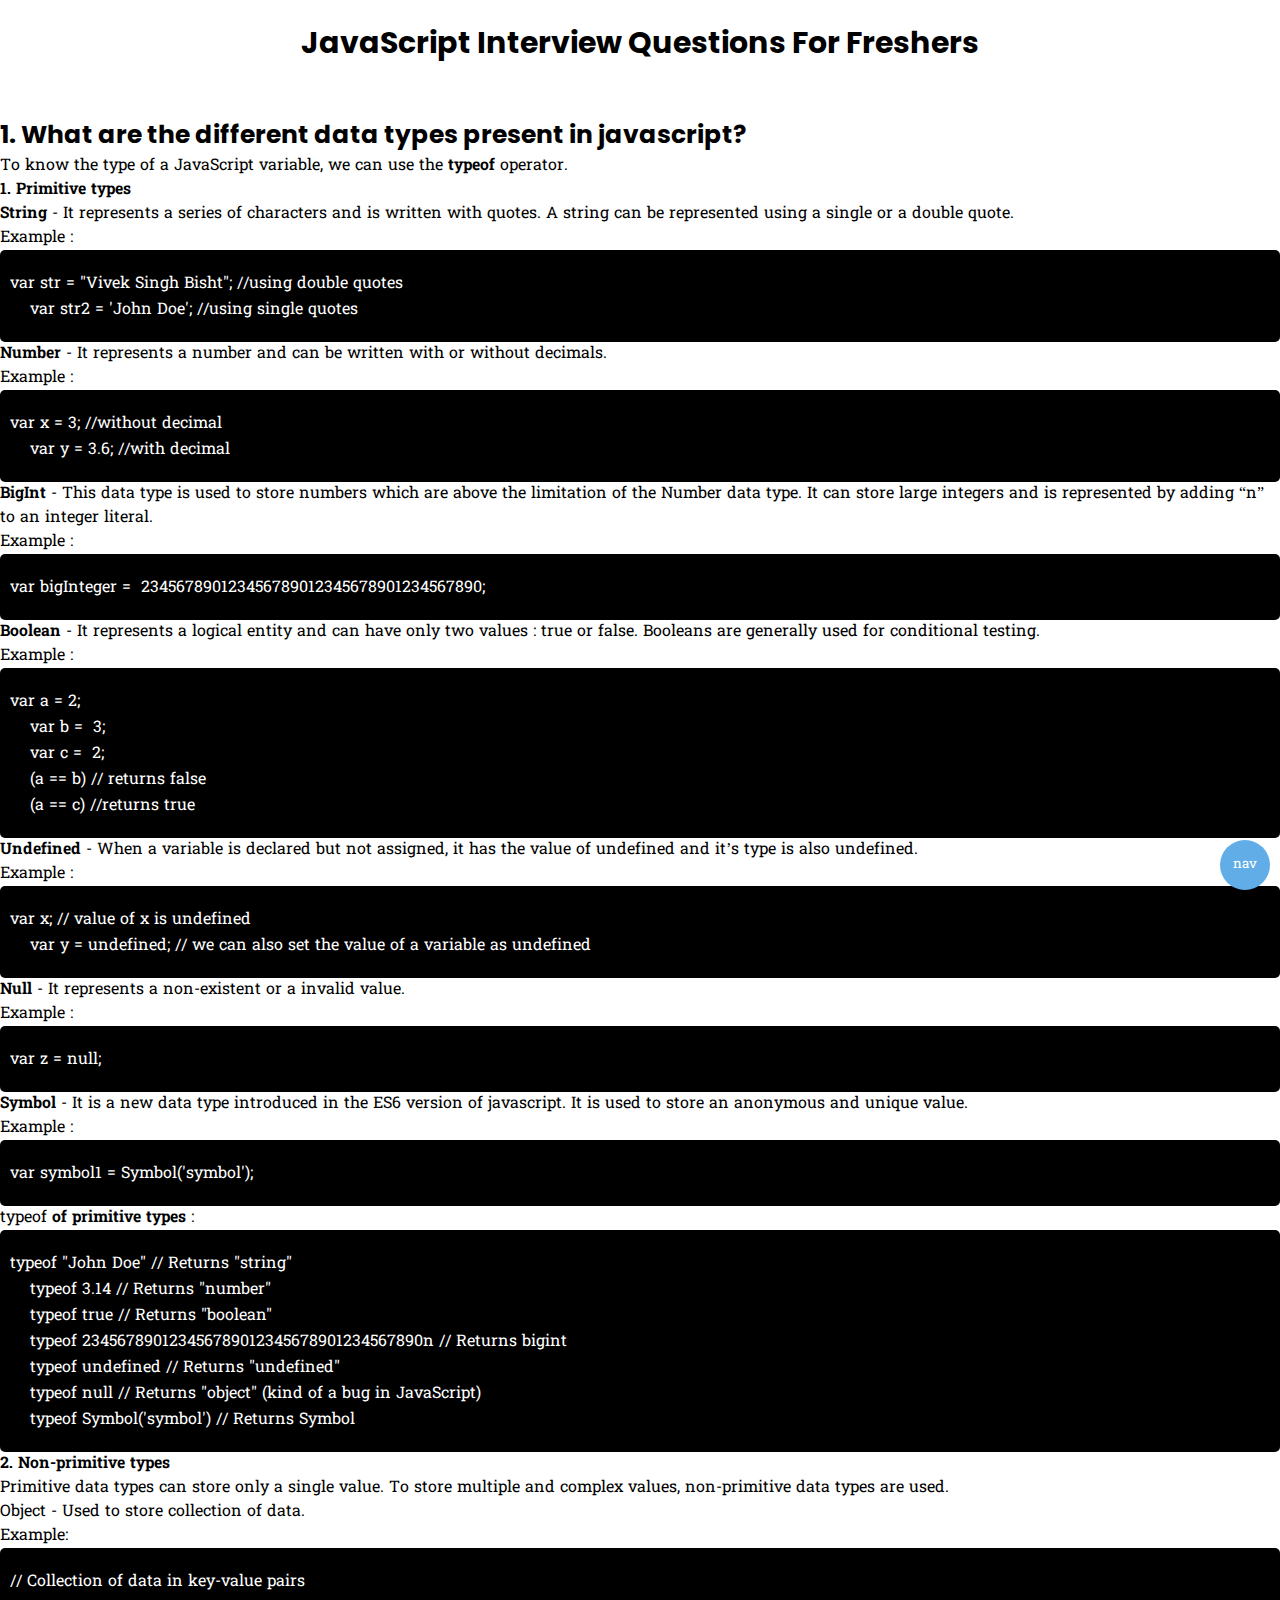
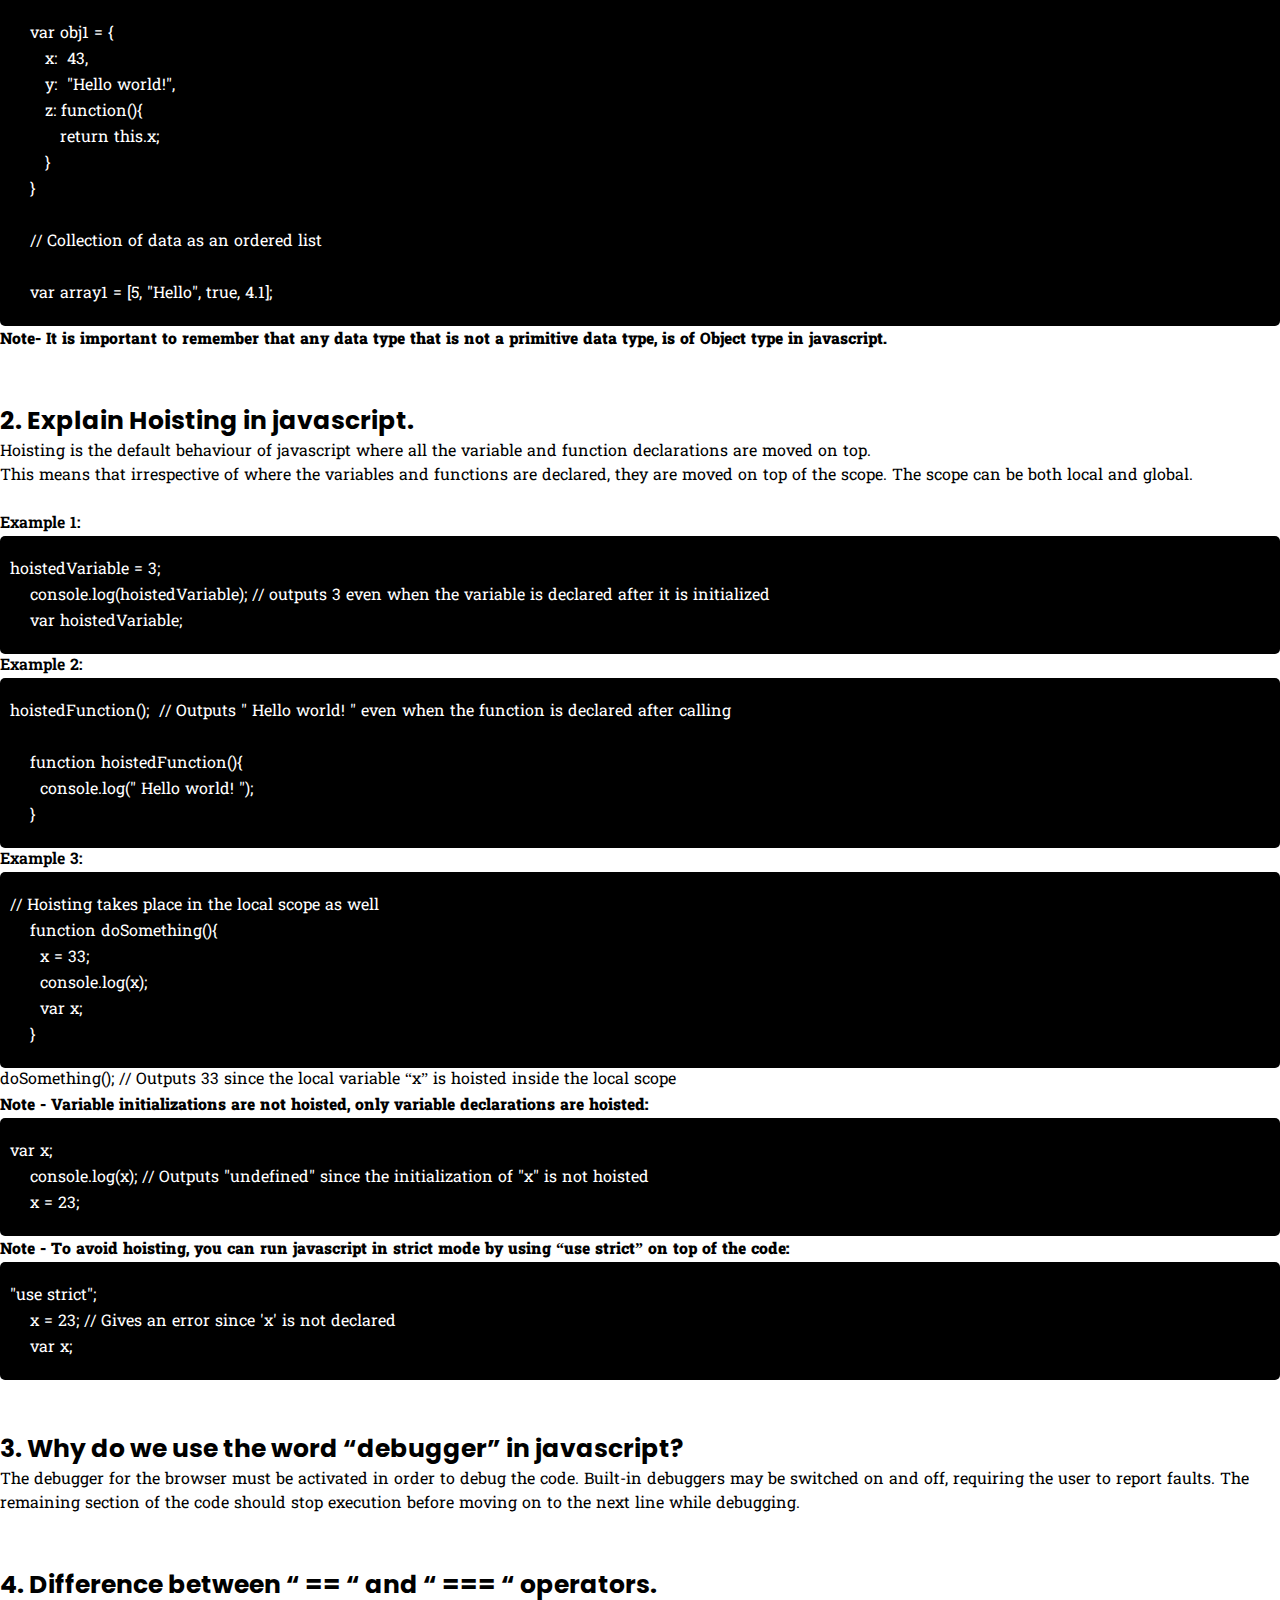
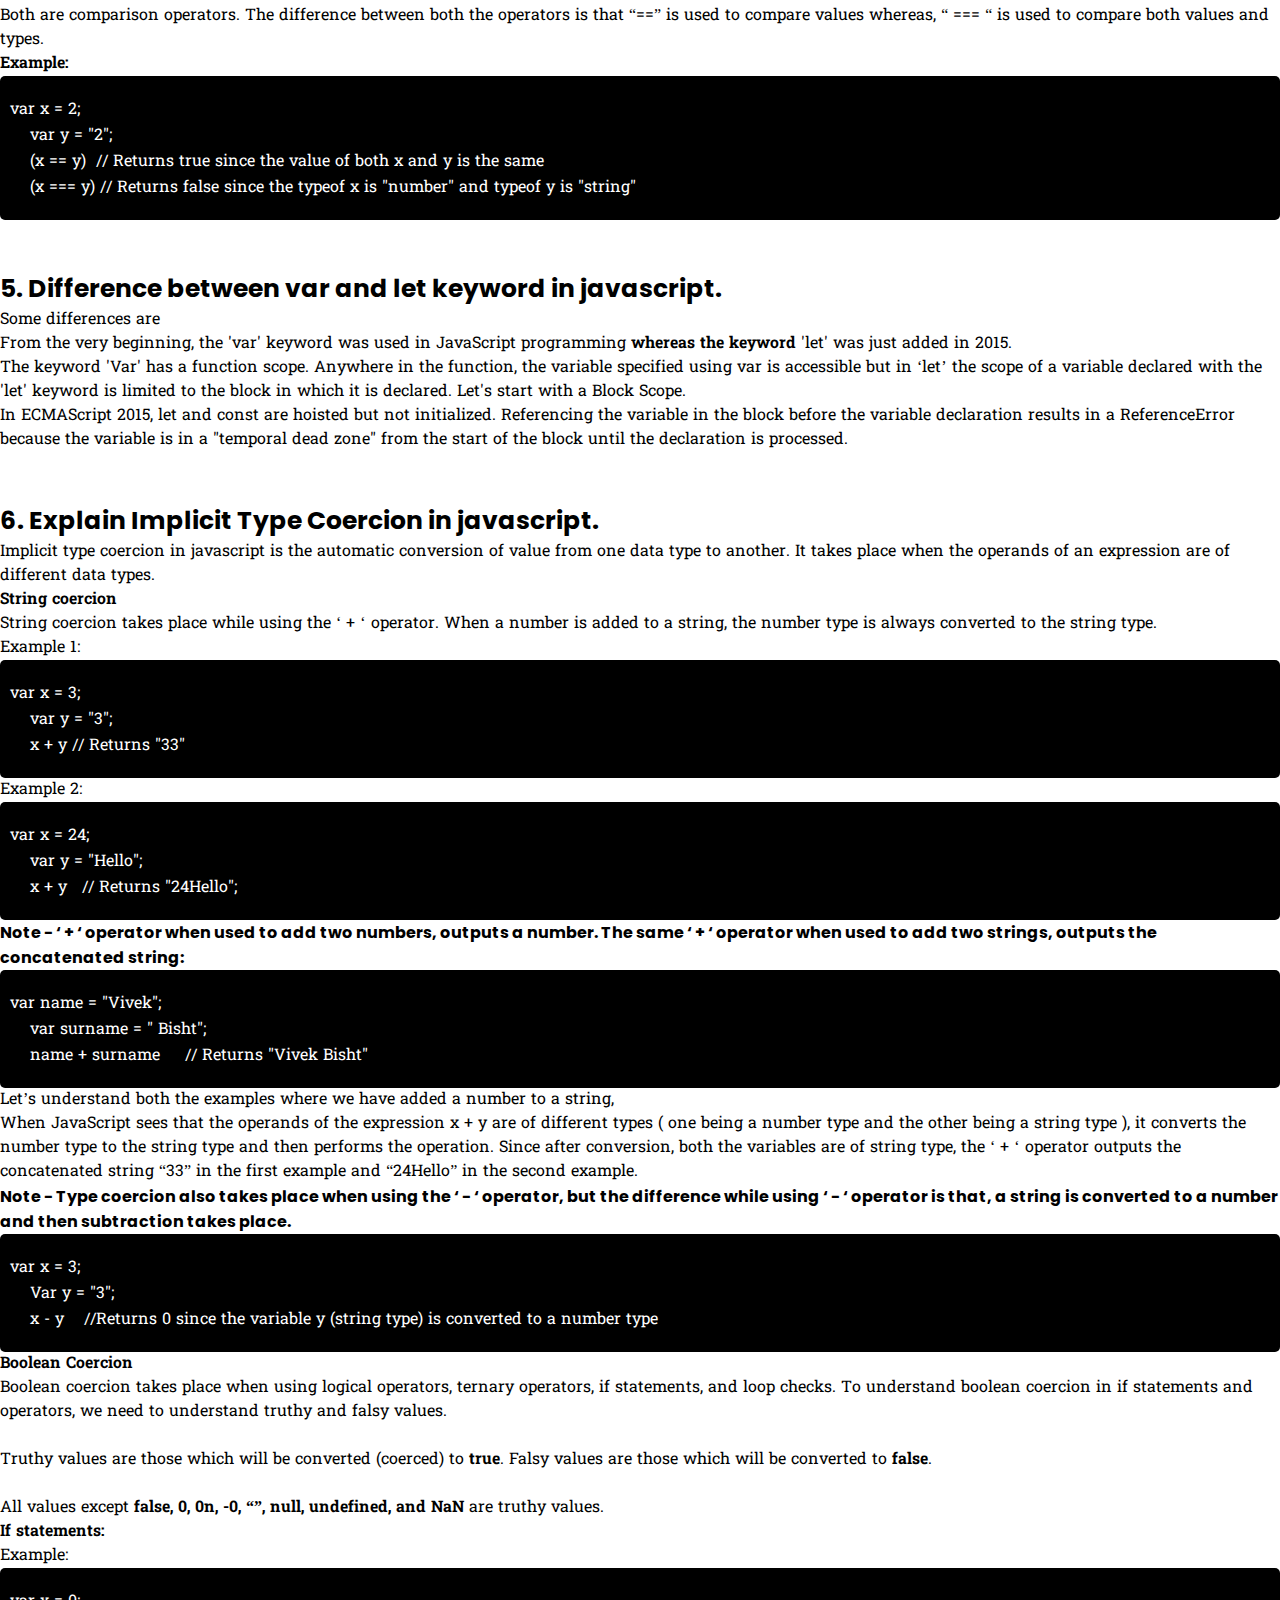
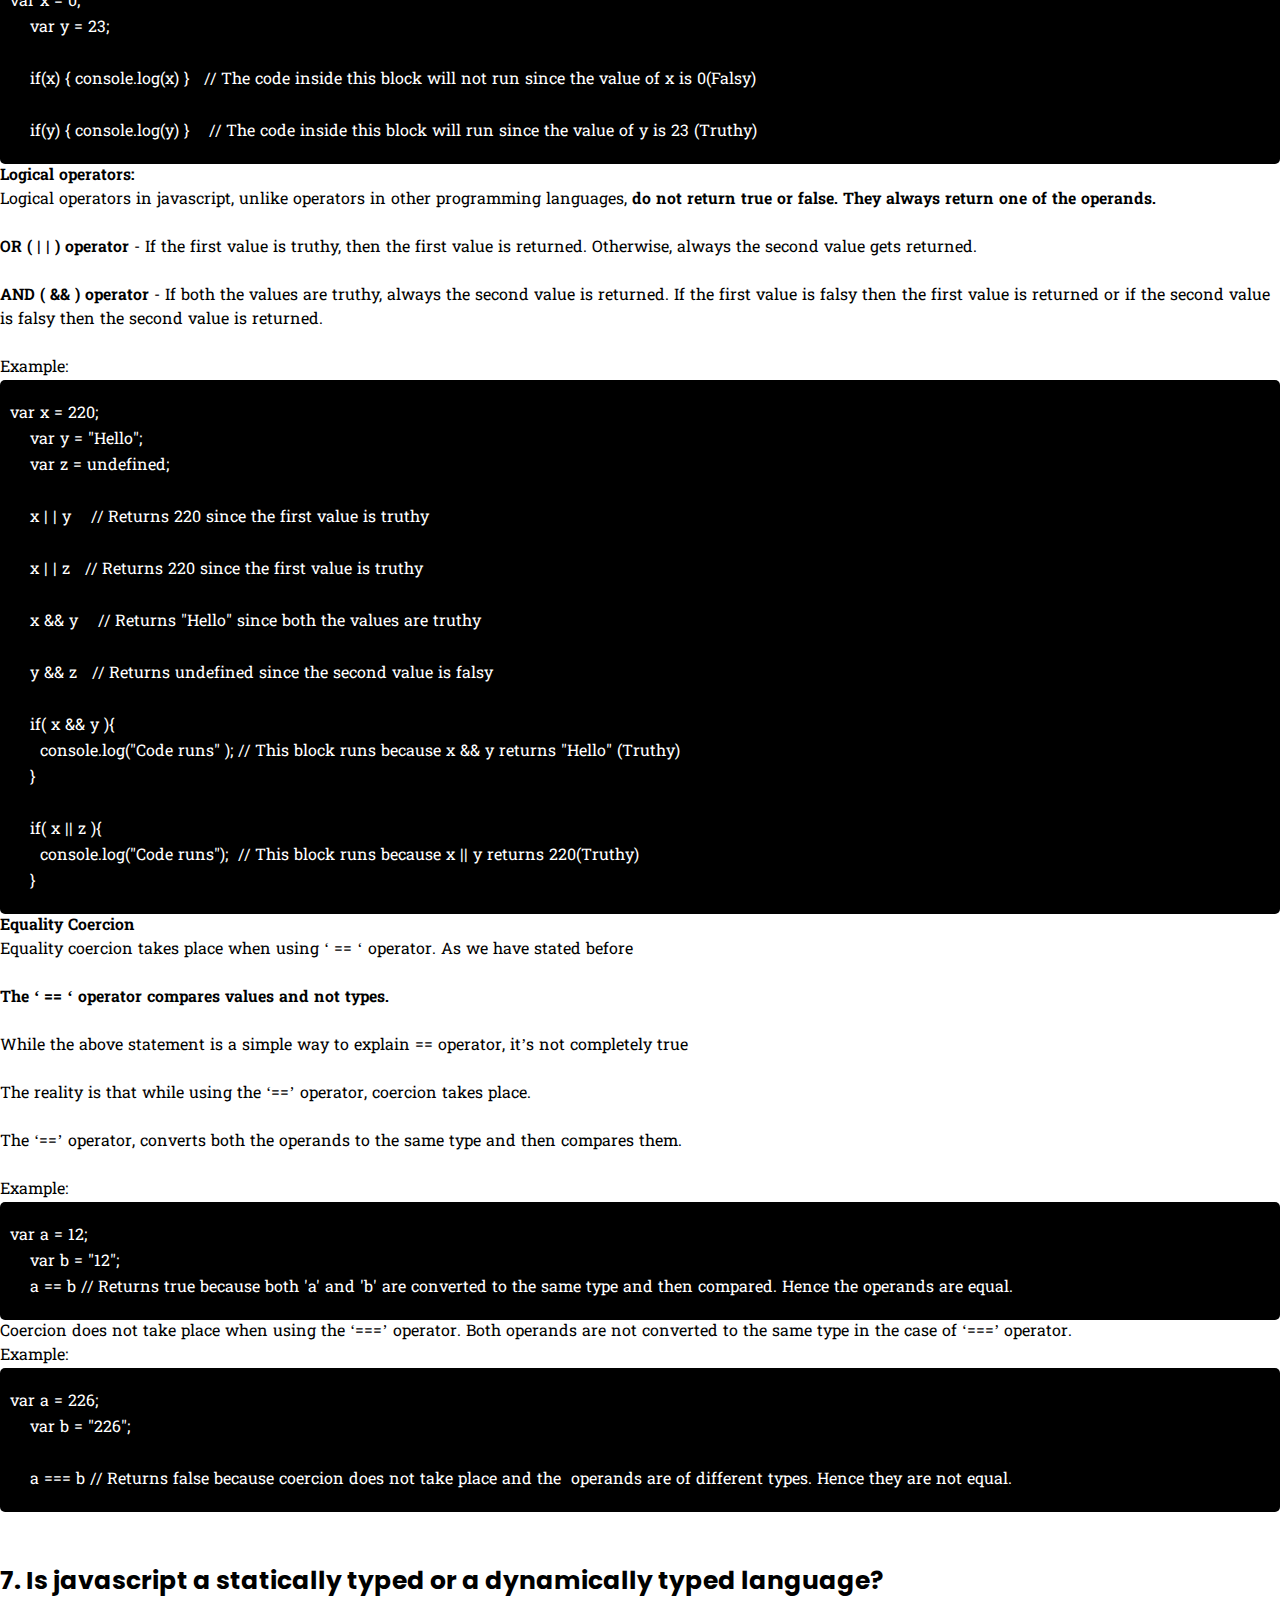
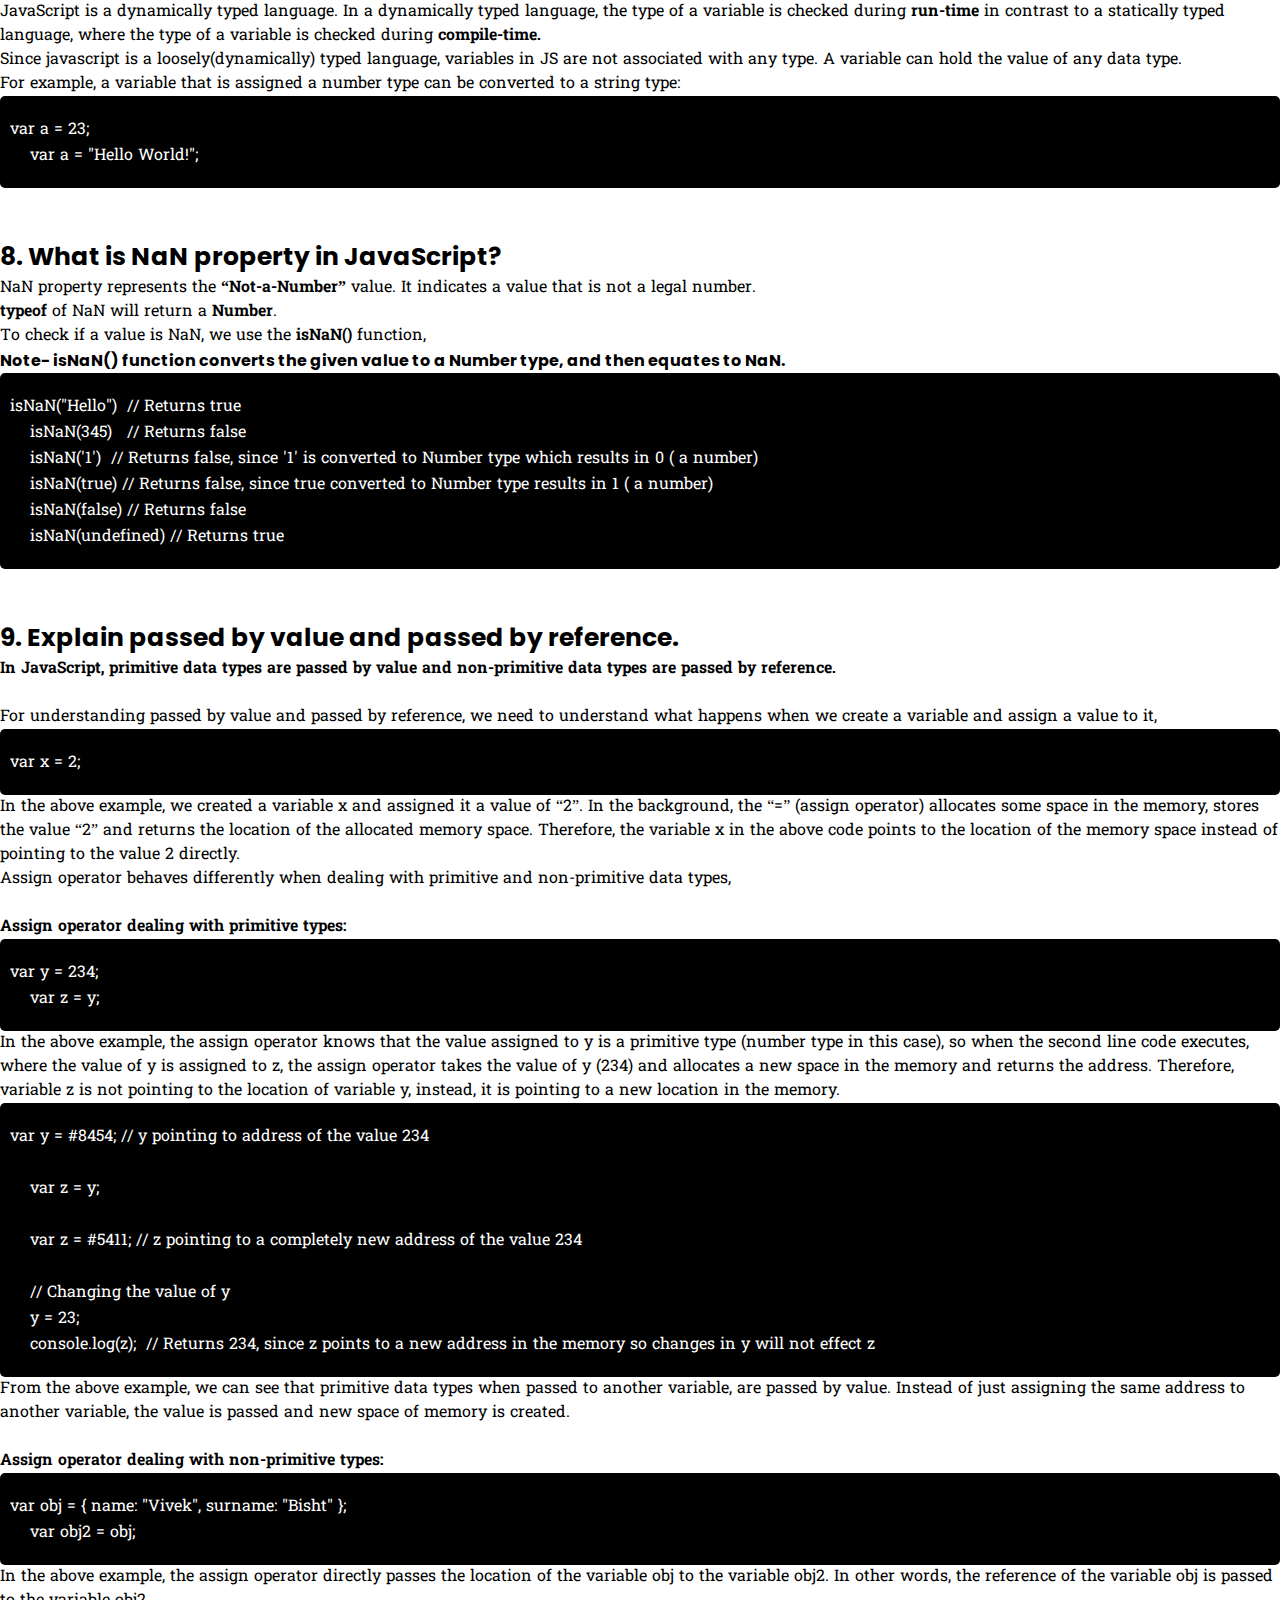
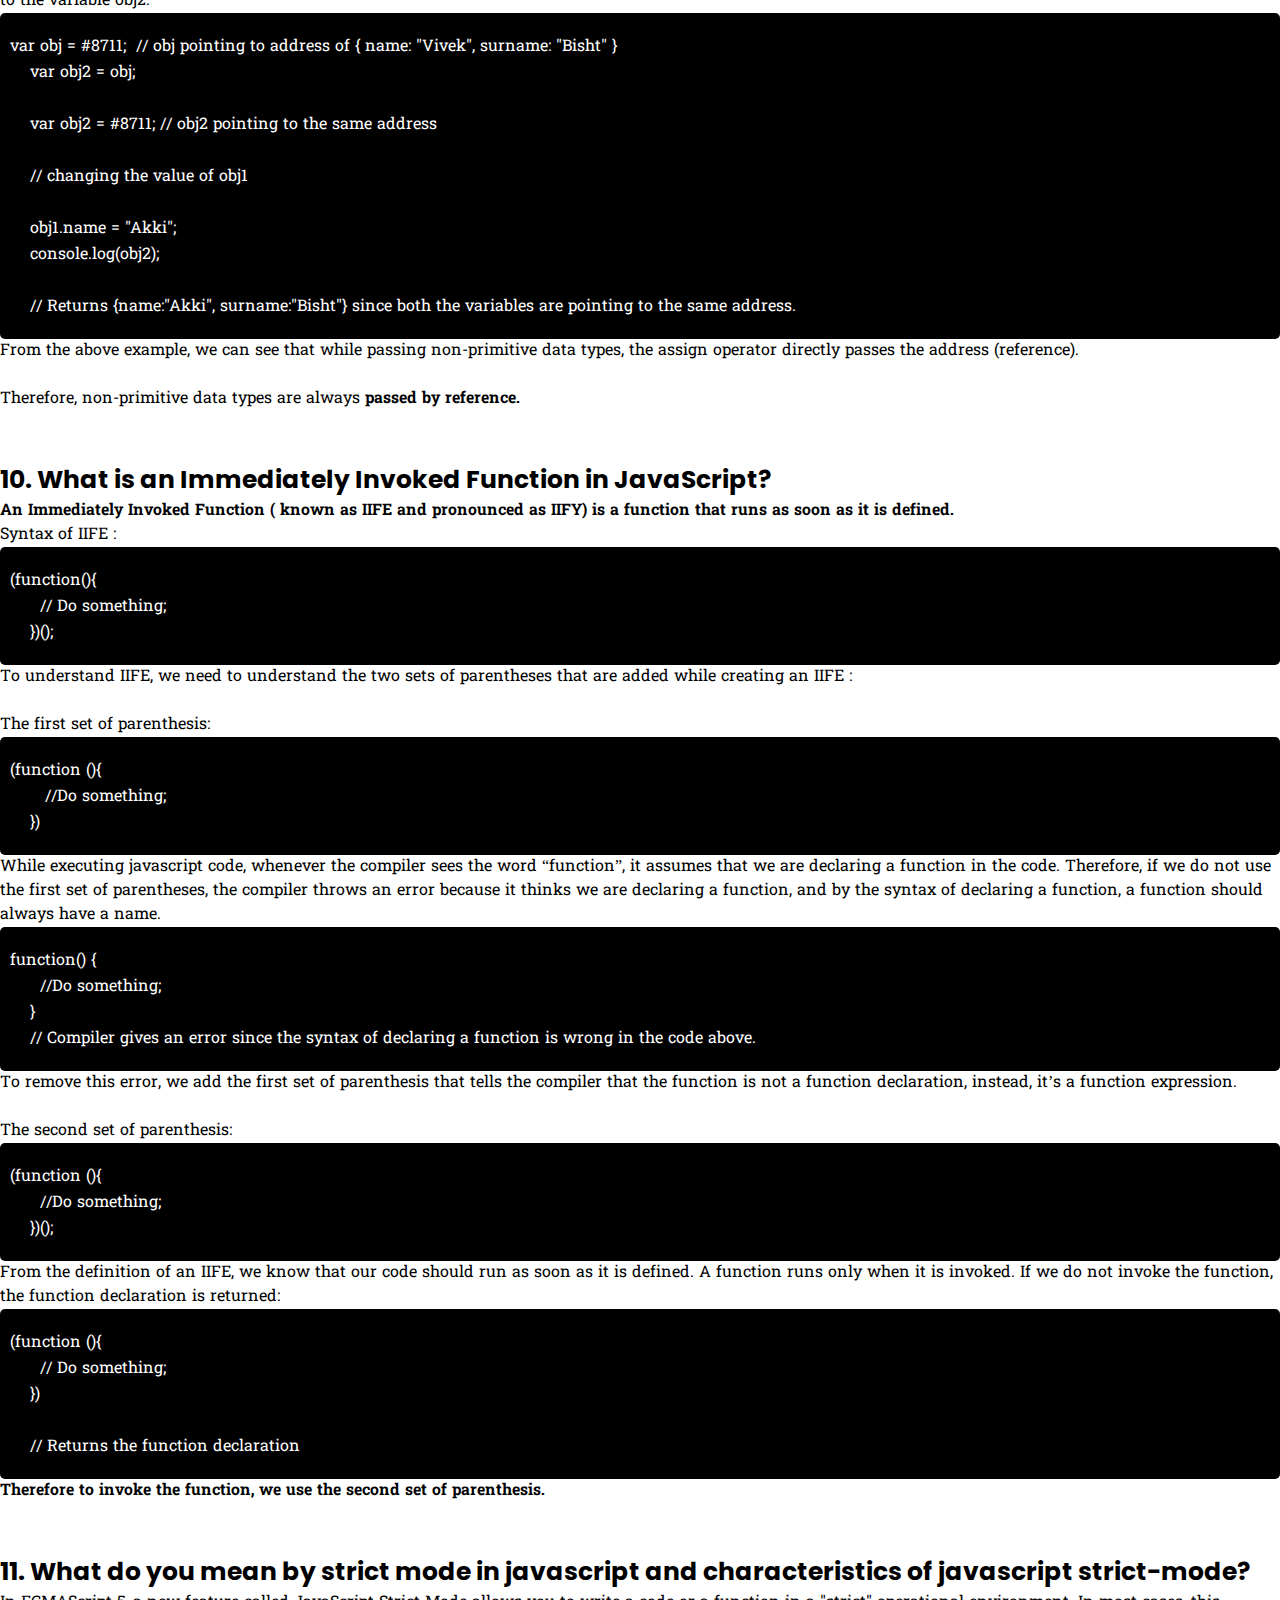
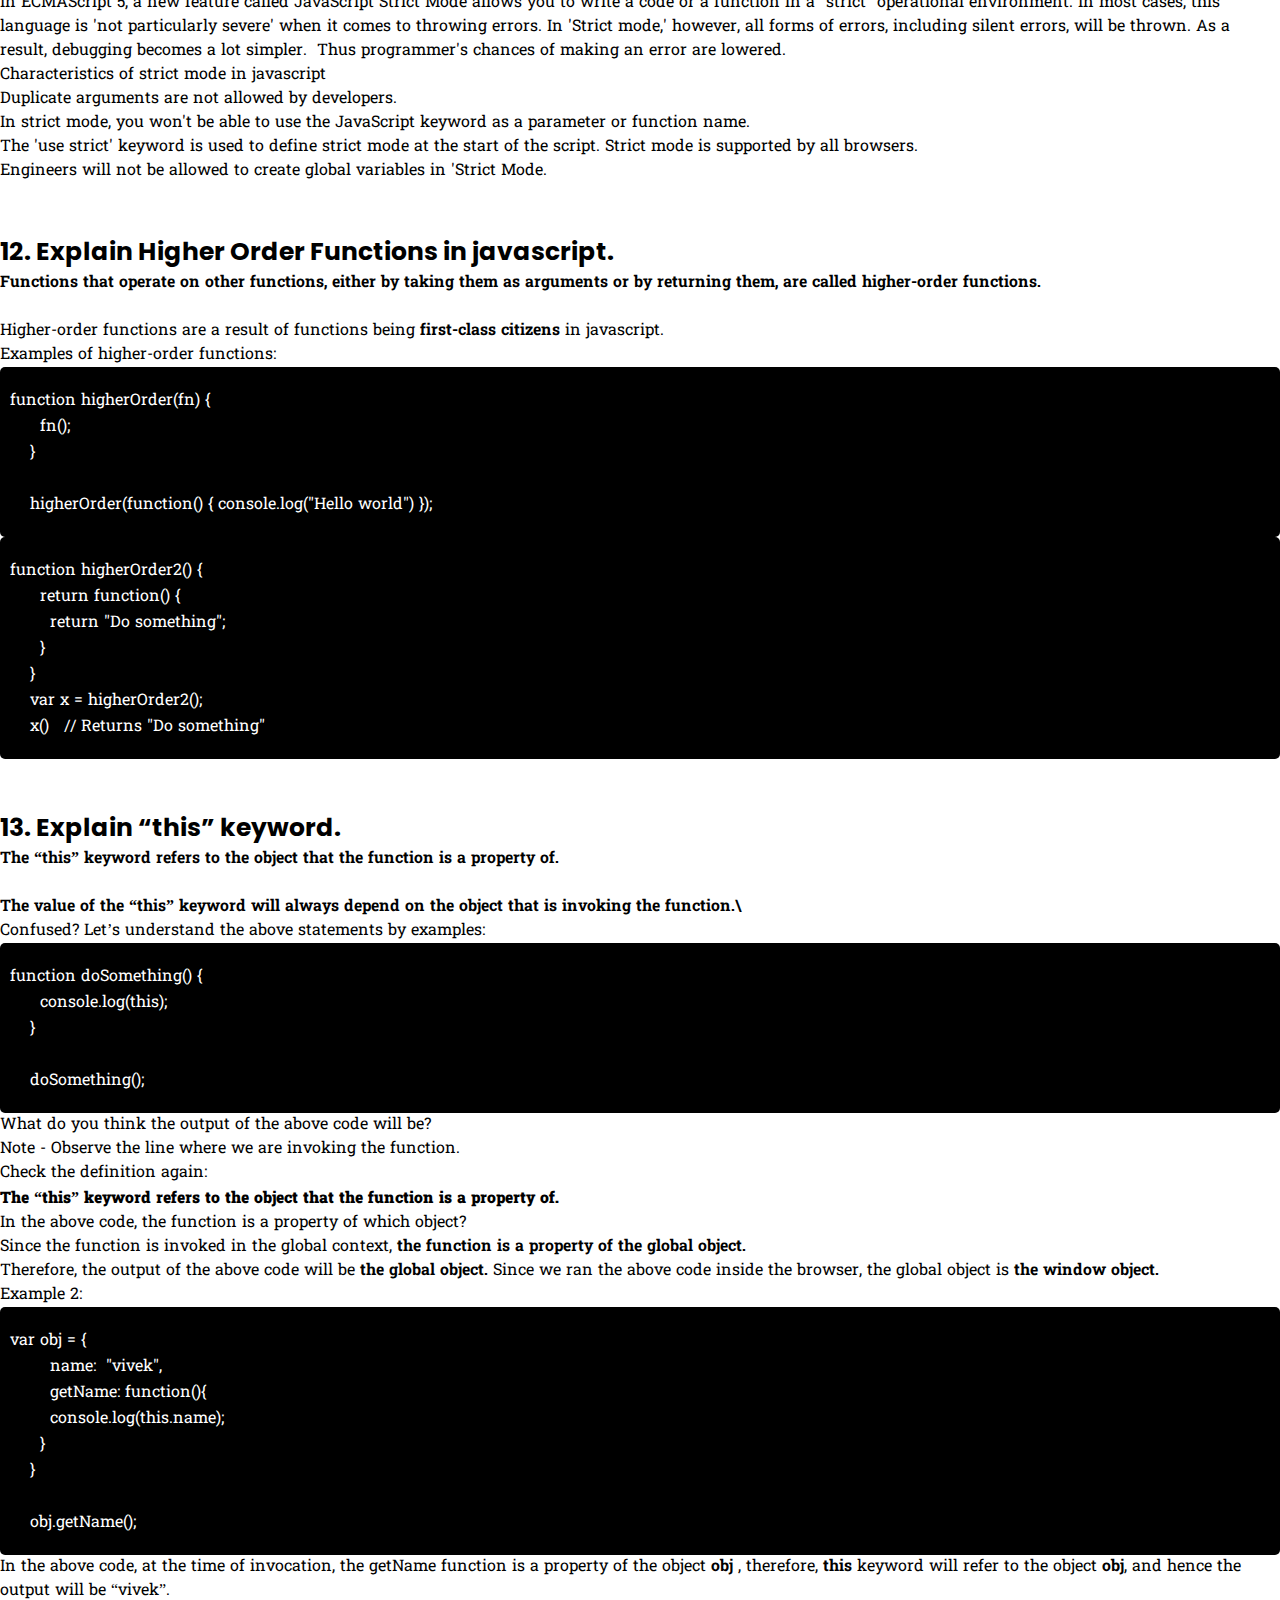
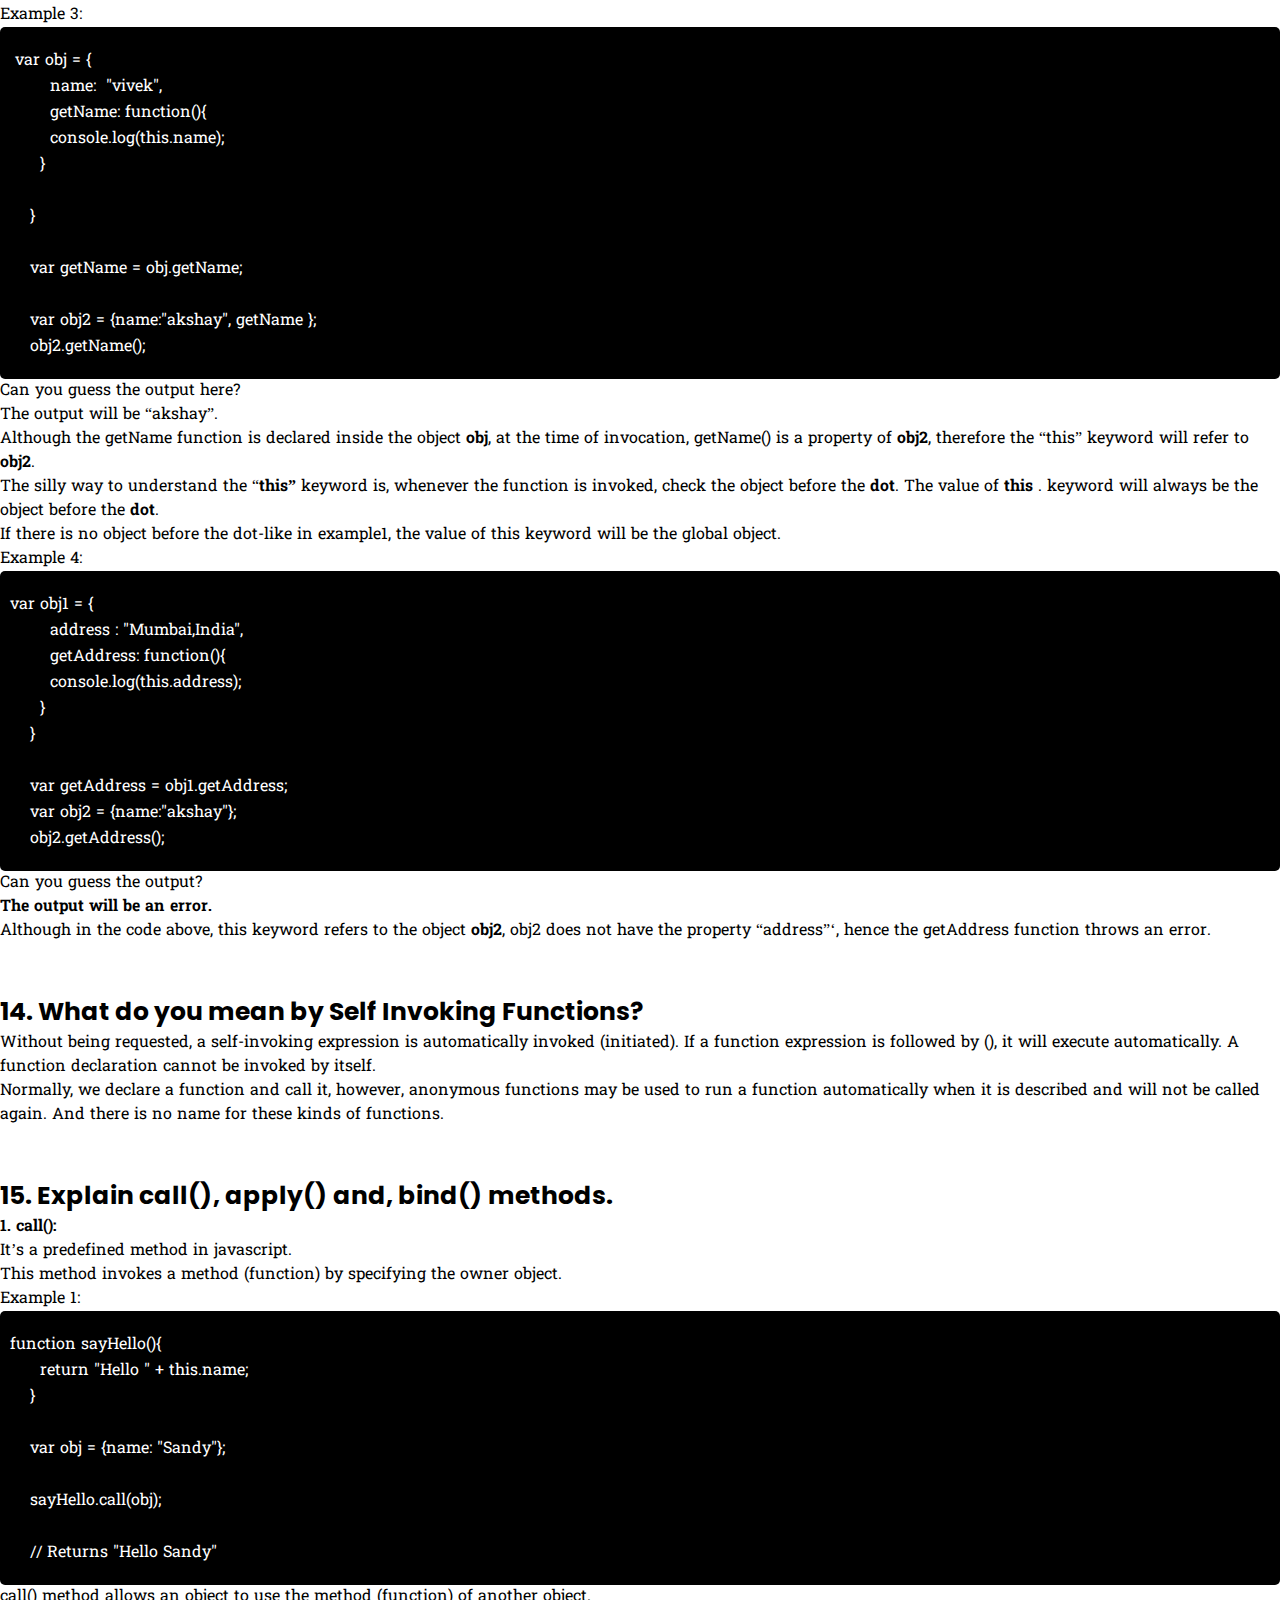
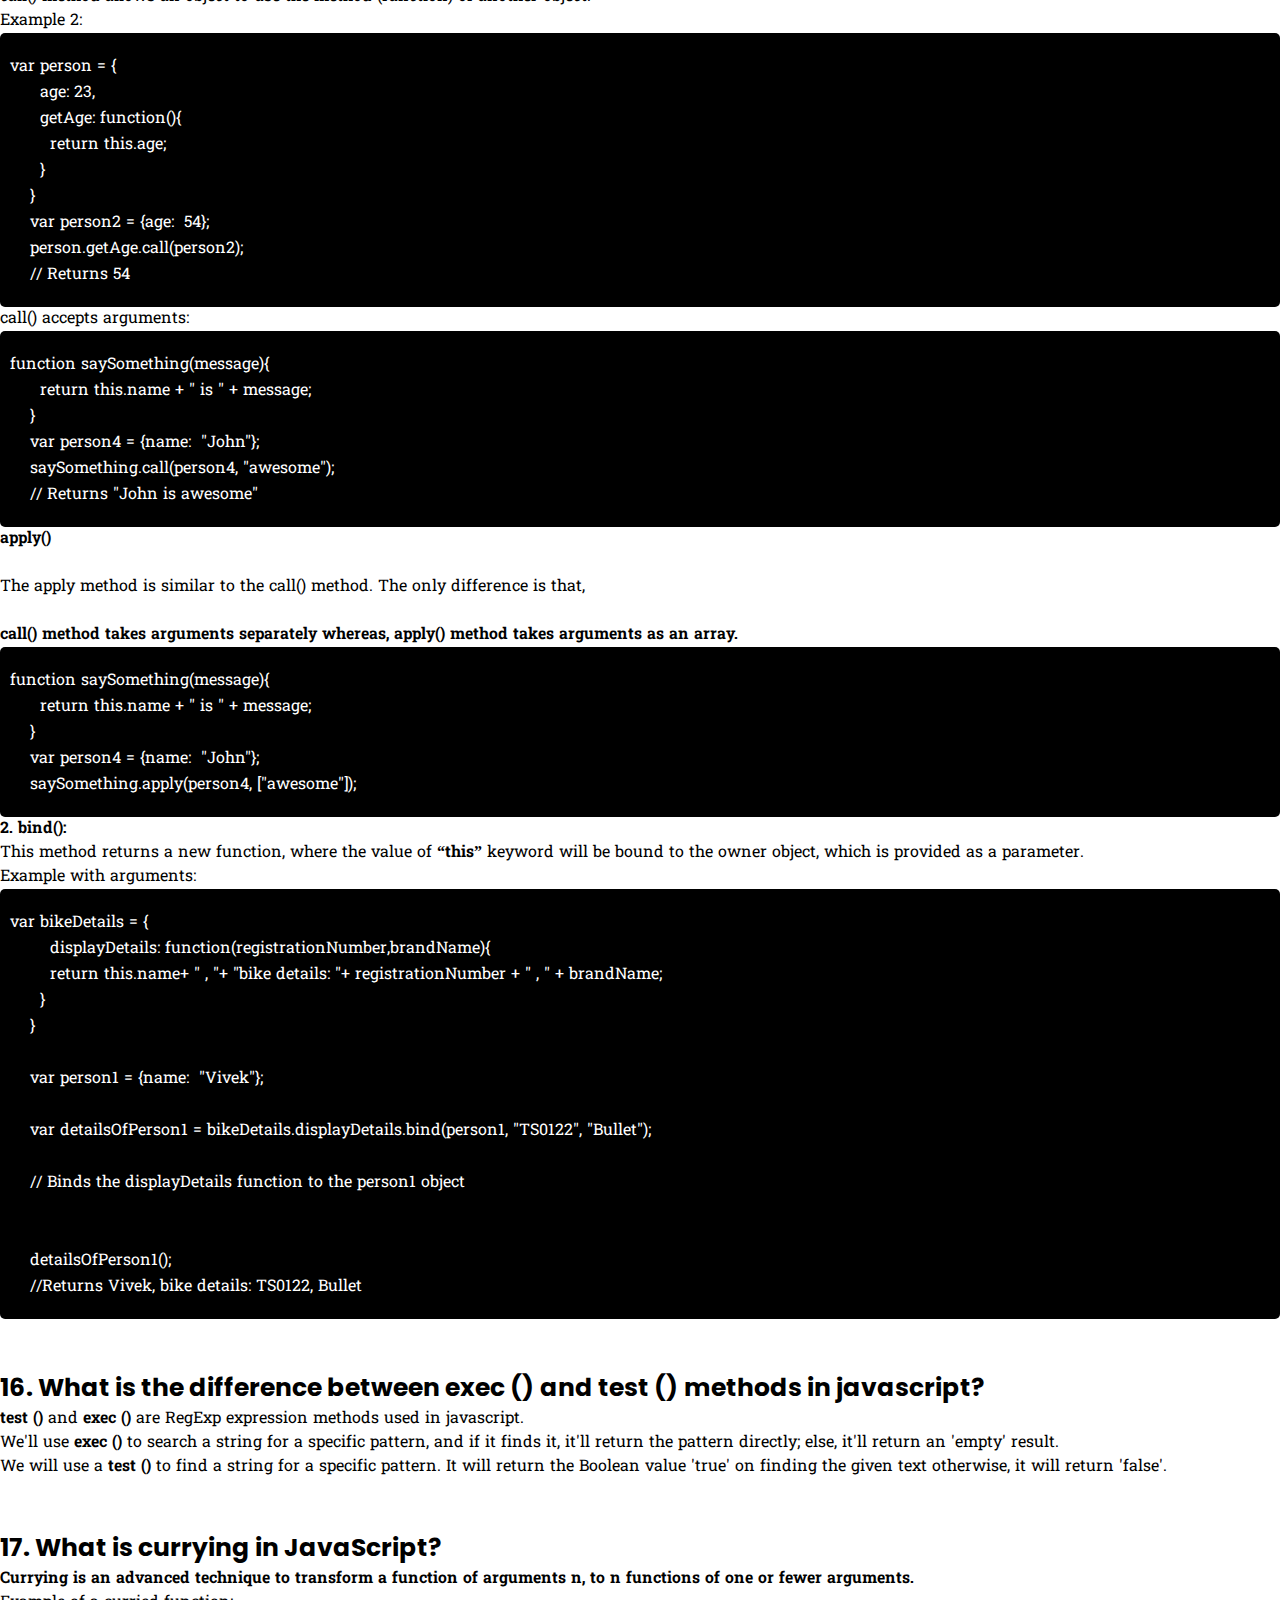
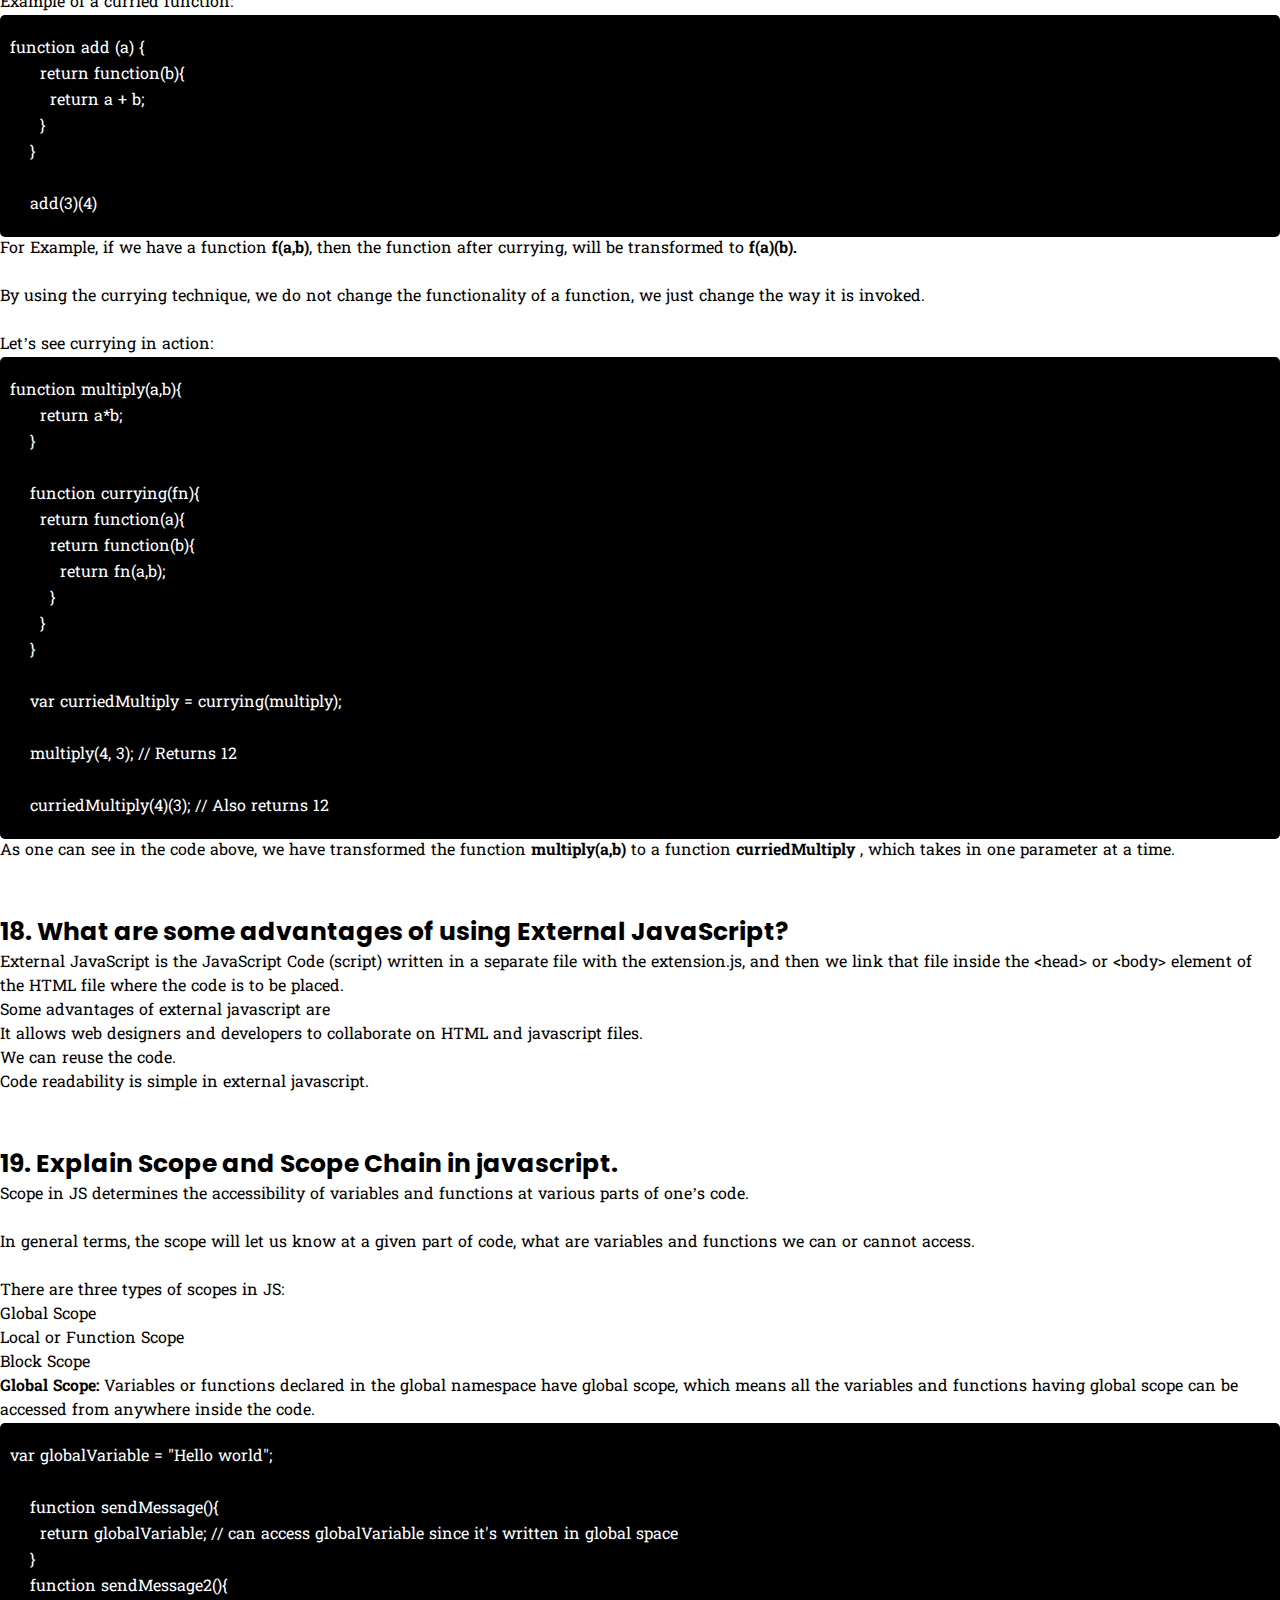
==== index.html @ f4c272f8 "javascript interview questions" ====
<!DOCTYPE html>
<html lang="en">

<head>
    <meta charset="UTF-8">
    <meta name="viewport" content="width=device-width, initial-scale=1.0">
    <link rel="preconnect" href="https://fonts.googleapis.com">
<link rel="preconnect" href="https://fonts.gstatic.com" crossorigin>
<link href="https://fonts.googleapis.com/css2?family=Hanuman:wght@400;700&family=Poppins:wght@400;500;600&display=swap" rel="stylesheet">
<link rel="preconnect" href="https://fonts.googleapis.com">
<link rel="preconnect" href="https://fonts.gstatic.com" crossorigin>
<link href="https://fonts.googleapis.com/css2?family=Saira+Semi+Condensed&display=swap" rel="stylesheet">
<link href="https://cdn.jsdelivr.net/npm/bootstrap@5.0.2/dist/css/bootstrap.min.css" rel="stylesheet" integrity="sha384-EVSTQN3/azprG1Anm3QDgpJLIm9Nao0Yz1ztcQTwFspd3yD65VohhpuuCOmLASjC" crossorigin="anonymous">
<title>Document</title>
    <style>
        *{
            font-family: 'Hanuman', serif;
            margin: 0;
            padding: 0;
            box-sizing: border-box;

        }
        body{
            width: 100%;
            overflow-x: hidden;
            height: 100vh;
        }
        h1,h2,h3,h4,h5,h6{
            font-family: 'Poppins', sans-serif;
        }
        h2{
            margin-top: 20px;
            font-size: 30px;
            text-align: center;
            text-transform: capitalize;
        }
        h3{
            font-size: 25px;
            margin-top: 50px;
        }
        table {
            font-family: arial, sans-serif;
            border-collapse: collapse;
            width: 100%;
            
        }

        td,
        th {
            border: 1px solid #dddddd;
            text-align: left;
            padding: 8px;
        }

        tr:nth-child(even) {
            background-color: #dddddd;
        }

      
        pre{
            padding:20px 10px;
            background: black;
            color: #fff;
            border-radius: 5px;
            font-family: 'Saira Semi Condensed', sans-serif;
        }
        .sidebar{
            position: fixed;
            right: 0;
            width: 300px;
            background: #ddeef8;
            bottom: 60px;
            padding: 20px;
            height: 500px;
            overflow-y: scroll;
           display: none;
        }
        #side{
            display: flex;
            flex-direction: column;
            gap: 20px;
        }
        #side a{
            text-decoration: none;
        }
   button{
   height: 50px;
   width: 50px;
   border-radius: 50%;
   border: none;
   background: rgb(97, 173, 231);
   color: #fff;
   position: fixed;
   right: 10px;
   bottom: 10px;
   }
   .show{
    display: block;
    transition: all 0.3s ease;
   }
    </style>
</head>

<body>
    <button id="btn">nav</button>
   <div class="container-fluid main">
    <div class="sidebar">
       
        <div id="side"></div>
    </div>
   <div class="article container">
    <div data-scroll-id="0" data-scroll-identifier="each-article-section" id="freshers">
        <h2>JavaScript Interview Questions for Freshers</h2>

        <section class="ibpage-article-header" id="different-data-types-present-in-javascript">
            <h3>1. What are the different data types present in javascript?</h3>
            <article class="ibpage-article">
                <p>To know the type of a JavaScript variable, we can use the <strong>typeof </strong>operator.</p>
                <p><strong>1. Primitive types</strong></p>
                <p><strong>String </strong>- It represents a series of characters and is written with quotes. A string
                    can be represented using a single or a double quote.</p>
                <p>Example :</p>
                <pre><code class="language-javascript hljs"><span class="hljs-keyword">var</span> str = <span class="hljs-string">"Vivek Singh Bisht"</span>; <span class="hljs-comment">//using double quotes</span>
    <span class="hljs-keyword">var</span> str2 = <span class="hljs-string">'John Doe'</span>; <span class="hljs-comment">//using single quotes</span></code></pre>
                <ul>
                    <li>
                        <strong>Number </strong>- It represents a number and can be written with or without decimals.
                    </li>
                </ul>
                <p>Example :</p>
                <pre><code class="language-javascript hljs"><span class="hljs-keyword">var</span> x = <span class="hljs-number">3</span>; <span class="hljs-comment">//without decimal</span>
    <span class="hljs-keyword">var</span> y = <span class="hljs-number">3.6</span>; <span class="hljs-comment">//with decimal</span></code></pre>
                <ul>
                    <li>
                        <strong>BigInt </strong>- This data type is used to store numbers which are above the limitation
                        of the Number data type. It can store large integers and is represented by adding “n” to an
                        integer literal.
                    </li>
                </ul>
                <p>Example :</p>
                <pre><code class="language-javascript hljs"><span class="hljs-keyword">var</span> bigInteger =  <span class="hljs-number">234567890123456789012345678901234567890</span>;</code></pre>
                <ul>
                    <li>
                        <strong>Boolean </strong>- It represents a logical entity and can have only two values : true or
                        false. Booleans are generally used for conditional testing.
                    </li>
                </ul>
                <p>Example :</p>
                <pre><code class="language-javascript hljs"><span class="hljs-keyword">var</span> a = <span class="hljs-number">2</span>;
    <span class="hljs-keyword">var</span> b =  <span class="hljs-number">3</span>;
    <span class="hljs-keyword">var</span> c =  <span class="hljs-number">2</span>;
    (a == b) <span class="hljs-comment">// returns false</span>
    (a == c) <span class="hljs-comment">//returns true</span></code></pre>
                <ul>
                    <li>
                        <strong>Undefined </strong>- When a variable is declared but not assigned, it has the value of
                        undefined and it’s type is also undefined.
                    </li>
                </ul>
                <p>Example :</p>
                <pre><code class="language-javascript hljs"><span class="hljs-keyword">var</span> x; <span class="hljs-comment">// value of x is undefined</span>
    <span class="hljs-keyword">var</span> y = <span class="hljs-literal">undefined</span>; <span class="hljs-comment">// we can also set the value of a variable as undefined</span></code></pre>
                <ul>
                    <li>
                        <strong>Null </strong>- It represents a non-existent or a invalid value.
                    </li>
                </ul>
                <p>Example :</p>
                <pre><code class="language-javascript hljs"><span class="hljs-keyword">var</span> z = <span class="hljs-literal">null</span>;</code></pre>
                <ul>
                    <li>
                        <strong>Symbol </strong>- It is a new data type introduced in the ES6 version of javascript. It
                        is used to store an anonymous and unique value.
                    </li>
                </ul>
                <p>Example :</p>
                <pre><code class="language-javascript hljs"><span class="hljs-keyword">var</span> symbol1 = <span class="hljs-built_in">Symbol</span>(<span class="hljs-string">'symbol'</span>);</code></pre>
                <ul>
                    <li>typeof <strong>of primitive types </strong>:</li>
                </ul>
                <pre><code class="language-javascript hljs"><span class="hljs-keyword">typeof</span> <span class="hljs-string">"John Doe"</span> <span class="hljs-comment">// Returns "string"</span>
    <span class="hljs-keyword">typeof</span> <span class="hljs-number">3.14</span> <span class="hljs-comment">// Returns "number"</span>
    <span class="hljs-keyword">typeof</span> <span class="hljs-literal">true</span> <span class="hljs-comment">// Returns "boolean"</span>
    <span class="hljs-keyword">typeof</span> <span class="hljs-number">234567890123456789012345678901234567890n</span> <span class="hljs-comment">// Returns bigint</span>
    <span class="hljs-keyword">typeof</span> <span class="hljs-literal">undefined</span> <span class="hljs-comment">// Returns "undefined"</span>
    <span class="hljs-keyword">typeof</span> <span class="hljs-literal">null</span> <span class="hljs-comment">// Returns "object" (kind of a bug in JavaScript)</span>
    <span class="hljs-keyword">typeof</span> <span class="hljs-built_in">Symbol</span>(<span class="hljs-string">'symbol'</span>) <span class="hljs-comment">// Returns Symbol</span></code></pre>
                <p><strong>2. Non-primitive types</strong></p>
                <ul>
                    <li>Primitive data types can store only a single value. To store multiple and complex values,
                        non-primitive data types are used.</li>
                    <li>Object - Used to store collection of data.</li>
                    <li>Example:</li>
                </ul>
                <pre><code class="language-javascript hljs"><span class="hljs-comment">// Collection of data in key-value pairs</span>
    
    <span class="hljs-keyword">var</span> obj1 = {
       <span class="hljs-attr">x</span>:  <span class="hljs-number">43</span>,
       <span class="hljs-attr">y</span>:  <span class="hljs-string">"Hello world!"</span>,
       <span class="hljs-attr">z</span>: <span class="hljs-function"><span class="hljs-keyword">function</span>(<span class="hljs-params"></span>)</span>{
          <span class="hljs-keyword">return</span> <span class="hljs-built_in">this</span>.x;
       }
    }
          
    <span class="hljs-comment">// Collection of data as an ordered list</span>
         
    <span class="hljs-keyword">var</span> array1 = [<span class="hljs-number">5</span>, <span class="hljs-string">"Hello"</span>, <span class="hljs-literal">true</span>, <span class="hljs-number">4.1</span>]; </code></pre>
                <blockquote>
                    <h4><strong>Note- It is important to remember that any data type that is not a primitive data type,
                            is of Object type in javascript.</strong></h4>
                </blockquote>
            </article>
            <div class="ibpage-article-problems" id="1">


            </div>
        </section>
        <section class="ibpage-article-header" id="explain-hoisting">
            <h3>2. Explain Hoisting in javascript.</h3>
            <article class="ibpage-article">
                <p>Hoisting is the default behaviour of javascript where all the variable and function declarations are
                    moved on top.</p>
                <figure class="image image_resized" style="width:50%;"><img
                        data-src="https://d3n0h9tb65y8q.cloudfront.net/public_assets/assets/000/003/406/original/Hoisting.png?1654851517"
                        class=""
                        src="https://d3n0h9tb65y8q.cloudfront.net/public_assets/assets/000/003/406/original/Hoisting.png?1654851517">
                </figure>
                <p>This means that irrespective of where the variables and functions are declared, they are moved on top
                    of the scope. The scope can be both local and global.<br><br><strong>Example 1:</strong></p>
                <pre><code class="language-javascript hljs">hoistedVariable = <span class="hljs-number">3</span>;
    <span class="hljs-built_in">console</span>.log(hoistedVariable); <span class="hljs-comment">// outputs 3 even when the variable is declared after it is initialized	</span>
    <span class="hljs-keyword">var</span> hoistedVariable;</code></pre>
                <p><strong>Example 2:</strong></p>
                <pre><code class="language-javascript hljs">hoistedFunction();  <span class="hljs-comment">// Outputs " Hello world! " even when the function is declared after calling</span>
    
    <span class="hljs-function"><span class="hljs-keyword">function</span> <span class="hljs-title">hoistedFunction</span>(<span class="hljs-params"></span>)</span>{ 
      <span class="hljs-built_in">console</span>.log(<span class="hljs-string">" Hello world! "</span>);
    }&nbsp;</code></pre>
                <p><strong>Example 3:</strong></p>
                <pre><code class="language-javascript hljs"><span class="hljs-comment">// Hoisting takes place in the local scope as well</span>
    <span class="hljs-function"><span class="hljs-keyword">function</span> <span class="hljs-title">doSomething</span>(<span class="hljs-params"></span>)</span>{
      x = <span class="hljs-number">33</span>;
      <span class="hljs-built_in">console</span>.log(x);
      <span class="hljs-keyword">var</span> x;
    }&nbsp;</code></pre>
                <p>doSomething(); // Outputs 33 since the local variable “x” is hoisted inside the local scope</p>
                <blockquote>
                    <h4><strong>Note - Variable initializations are not hoisted, only variable declarations are
                            hoisted:</strong></h4>
                </blockquote>
                <pre><code class="language-javascript hljs"><span class="hljs-keyword">var</span> x;
    <span class="hljs-built_in">console</span>.log(x); <span class="hljs-comment">// Outputs "undefined" since the initialization of "x" is not hoisted</span>
    x = <span class="hljs-number">23</span>;</code></pre>
                <blockquote>
                    <h4><strong>Note - To avoid hoisting, you can run javascript in strict mode by using “use strict” on
                            top of the code:</strong></h4>
                </blockquote>
                <pre><code class="language-javascript hljs"><span class="hljs-meta">"use strict"</span>;
    x = <span class="hljs-number">23</span>; <span class="hljs-comment">// Gives an error since 'x' is not declared</span>
    <span class="hljs-keyword">var</span> x; </code></pre>
            </article>
            <div class="ibpage-article-problems" id="2">


            </div>
        </section>
        <section class="ibpage-article-header" id="debugger">
            <h3>3. Why do we use the word “debugger” in javascript?</h3>
            <article class="ibpage-article">
                <p>The debugger for the browser must be activated in order to debug the code. Built-in debuggers may be
                    switched on and off, requiring the user to report faults. The remaining section of the code should
                    stop execution before moving on to the next line while debugging.</p>
            </article>
            <div class="ibpage-article-problems" id="3">


            </div>
        </section>

        <section class="ibpage-article-header" id="difference-between-and-operators">
            <h3>4. Difference between “ == “ and “ === “ operators.</h3>
            <article class="ibpage-article">
                <p>Both are comparison operators. The difference between both the operators is that “==” is used to
                    compare values whereas, “ === “ is used to compare both values and types.</p>
                <p><strong>Example:</strong></p>
                <pre><code class="language-javascript hljs"><span class="hljs-keyword">var</span> x = <span class="hljs-number">2</span>;
    <span class="hljs-keyword">var</span> y = <span class="hljs-string">"2"</span>;
    (x == y)  <span class="hljs-comment">// Returns true since the value of both x and y is the same</span>
    (x === y) <span class="hljs-comment">// Returns false since the typeof x is "number" and typeof y is "string"</span></code></pre>
            </article>
            <div class="ibpage-article-problems" id="4">


            </div>
        </section>
        <section class="ibpage-article-header" id="difference-between-var-and-let-keyword-in-javascript">
            <h3>5. Difference between var and let keyword in javascript.</h3>
            <article class="ibpage-article">
                <p>Some differences are<strong>&nbsp;</strong></p>
                <ol>
                    <li>From the very beginning, the 'var' keyword was used in JavaScript programming <strong>whereas
                            the keyword </strong>'let' was just added in 2015.</li>
                    <li>The keyword 'Var' has a function scope. Anywhere in the function, the variable specified using
                        var is accessible but in ‘let’ the scope of a variable declared with the 'let' keyword is
                        limited to the block in which it is declared. Let's start with a Block Scope.</li>
                    <li>In ECMAScript 2015, let and const are hoisted but not initialized. Referencing the variable in
                        the block before the variable declaration results in a ReferenceError because the variable is in
                        a "temporal dead zone" from the start of the block until the declaration is processed.</li>
                </ol>
            </article>
            <div class="ibpage-article-problems" id="5">



            </div>
        </section>
        <section class="ibpage-article-header" id="implicit-type-coercion">
            <h3>6. Explain Implicit Type Coercion in javascript.</h3>
            <article class="ibpage-article">
                <p>Implicit type coercion in javascript is the automatic conversion of value from one data type to
                    another. It takes place when the operands of an expression are of different data types.</p>
                <ul>
                    <li><strong>String coercion</strong></li>
                </ul>
                <p>String coercion takes place while using the ‘ + ‘ operator. When a number is added to a string, the
                    number type is always converted to the string type.</p>
                <p>Example 1:</p>
                <pre><code class="language-javascript hljs"><span class="hljs-keyword">var</span> x = <span class="hljs-number">3</span>;
    <span class="hljs-keyword">var</span> y = <span class="hljs-string">"3"</span>;
    x + y <span class="hljs-comment">// Returns "33" </span></code></pre>
                <p>Example 2:</p>
                <pre><code class="language-javascript hljs"><span class="hljs-keyword">var</span> x = <span class="hljs-number">24</span>;
    <span class="hljs-keyword">var</span> y = <span class="hljs-string">"Hello"</span>;
    x + y   <span class="hljs-comment">// Returns "24Hello";&nbsp;</span></code></pre>
                <blockquote>
                    <h4>Note - ‘ + ‘ operator when used to add two numbers, outputs a number. The same ‘ + ‘ operator
                        when used to add two strings, outputs the concatenated string:</h4>
                </blockquote>
                <pre><code class="language-javascript hljs"><span class="hljs-keyword">var</span> name = <span class="hljs-string">"Vivek"</span>;
    <span class="hljs-keyword">var</span> surname = <span class="hljs-string">" Bisht"</span>;
    name + surname     <span class="hljs-comment">// Returns "Vivek Bisht"&nbsp;</span></code></pre>
                <p>Let’s understand both the examples where we have added a number to a string,</p>
                <p>When JavaScript sees that the operands of the expression x + y are of different types ( one being a
                    number type and the other being a string type ), it converts the number type to the string type and
                    then performs the operation. Since after conversion, both the variables are of string type, the ‘ +
                    ‘ operator outputs the concatenated string “33” in the first example and “24Hello” in the second
                    example.</p>
                <blockquote>
                    <h4>Note - Type coercion also takes place when using the ‘ - ‘ operator, but the difference while
                        using ‘ - ‘ operator is that, a string is converted to a number and then subtraction takes
                        place.</h4>
                </blockquote>
                <pre><code class="language-javascript hljs"><span class="hljs-keyword">var</span> x = <span class="hljs-number">3</span>;
    Var y = <span class="hljs-string">"3"</span>;
    x - y    <span class="hljs-comment">//Returns 0 since the variable y (string type) is converted to a number type</span></code></pre>
                <ul>
                    <li><strong>Boolean Coercion</strong></li>
                </ul>
                <p>Boolean coercion takes place when using logical operators, ternary operators, if statements, and loop
                    checks. To understand boolean coercion in if statements and operators, we need to understand truthy
                    and falsy values.<br><br>Truthy values are those which will be converted (coerced) to
                    <strong>true</strong>. Falsy values are those which will be converted to
                    <strong>false</strong>.<br><br>All values except <strong>false, 0, 0n, -0, “”, null, undefined, and
                        NaN </strong>are truthy values.</p>
                <p><strong>If statements:</strong></p>
                <p>Example:</p>
                <pre><code class="language-javascript hljs"><span class="hljs-keyword">var</span> x = <span class="hljs-number">0</span>;
    <span class="hljs-keyword">var</span> y = <span class="hljs-number">23</span>;
            
    <span class="hljs-keyword">if</span>(x) { <span class="hljs-built_in">console</span>.log(x) }   <span class="hljs-comment">// The code inside this block will not run since the value of x is 0(Falsy)  </span>
            
    <span class="hljs-keyword">if</span>(y) { <span class="hljs-built_in">console</span>.log(y) }    <span class="hljs-comment">// The code inside this block will run since the value of y is 23 (Truthy)</span></code></pre>
                <ul>
                    <li><strong>Logical operators:</strong></li>
                </ul>
                <p>Logical operators in javascript, unlike operators in other programming languages, <strong>do not
                        return true or false. They always return one of the operands.</strong><br><br><strong>OR ( | | )
                        operator </strong>- If the first value is truthy, then the first value is returned. Otherwise,
                    always the second value gets returned.<br><br><strong>AND ( &amp;&amp; ) operator </strong>- If both
                    the values are truthy, always the second value is returned. If the first value is falsy then the
                    first value is returned or if the second value is falsy then the second value is
                    returned.<br><br>Example:</p>
                <pre><code class="language-javascript hljs"><span class="hljs-keyword">var</span> x = <span class="hljs-number">220</span>;
    <span class="hljs-keyword">var</span> y = <span class="hljs-string">"Hello"</span>;
    <span class="hljs-keyword">var</span> z = <span class="hljs-literal">undefined</span>;
            
    x | | y    <span class="hljs-comment">// Returns 220 since the first value is truthy</span>
            
    x | | z   <span class="hljs-comment">// Returns 220 since the first value is truthy</span>
            
    x &amp;&amp; y    <span class="hljs-comment">// Returns "Hello" since both the values are truthy</span>
            
    y &amp;&amp; z   <span class="hljs-comment">// Returns undefined since the second value is falsy</span>
            
    <span class="hljs-keyword">if</span>( x &amp;&amp; y ){ 
      <span class="hljs-built_in">console</span>.log(<span class="hljs-string">"Code runs"</span> ); <span class="hljs-comment">// This block runs because x &amp;&amp; y returns "Hello" (Truthy)</span>
    }   
            
    <span class="hljs-keyword">if</span>( x || z ){
      <span class="hljs-built_in">console</span>.log(<span class="hljs-string">"Code runs"</span>);  <span class="hljs-comment">// This block runs because x || y returns 220(Truthy)</span>
    }</code></pre>
                <ul>
                    <li><strong>Equality Coercion</strong></li>
                </ul>
                <p>Equality coercion takes place when using ‘ == ‘ operator. As we have stated before<br><br><strong>The
                        ‘ == ‘ operator compares values and not types.</strong><br><br>While the above statement is a
                    simple way to explain == operator, it’s not completely true<br><br>The reality is that while using
                    the ‘==’ operator, coercion takes place.<br><br>The ‘==’ operator, converts both the operands to the
                    same type and then compares them.<br><br>Example:</p>
                <pre><code class="language-javascript hljs"><span class="hljs-keyword">var</span> a = <span class="hljs-number">12</span>;
    <span class="hljs-keyword">var</span> b = <span class="hljs-string">"12"</span>;
    a == b <span class="hljs-comment">// Returns true because both 'a' and 'b' are converted to the same type and then compared. Hence the operands are equal.</span></code></pre>
                <p>Coercion does not take place when using the ‘===’ operator. Both operands are not converted to the
                    same type in the case of ‘===’ operator.</p>
                <p>Example:</p>
                <pre><code class="language-javascript hljs"><span class="hljs-keyword">var</span> a = <span class="hljs-number">226</span>;
    <span class="hljs-keyword">var</span> b = <span class="hljs-string">"226"</span>;
    
    a === b <span class="hljs-comment">// Returns false because coercion does not take place and the  operands are of different types. Hence they are not equal.&nbsp;</span></code></pre>
            </article>
            <div class="ibpage-article-problems" id="6">


            </div>
        </section>
        <section class="ibpage-article-header" id="is-javascript-a-statically-typed-or-a-dynamically-typed-language">
            <h3>7. Is javascript a statically typed or a dynamically typed language?</h3>
            <article class="ibpage-article">
                <p>JavaScript is a dynamically typed language. In a dynamically typed language, the type of a variable
                    is checked during <strong>run-time </strong>in contrast to a statically typed language, where the
                    type of a variable is checked during <strong>compile-time.</strong></p>
                <figure class="image image_resized" style="width:50%;"><img
                        data-src="https://d3n0h9tb65y8q.cloudfront.net/public_assets/assets/000/003/407/original/static_vs_dynamic.png?1654852333"
                        class=""
                        src="https://d3n0h9tb65y8q.cloudfront.net/public_assets/assets/000/003/407/original/static_vs_dynamic.png?1654852333">
                </figure>
                <p>Since javascript is a loosely(dynamically) typed language, variables in JS are not associated with
                    any type. A variable can hold the value of any data type.</p>
                <p>For example, a variable that is assigned a number type can be converted to a string type:</p>
                <pre><code class="language-javascript hljs"><span class="hljs-keyword">var</span> a = <span class="hljs-number">23</span>;
    <span class="hljs-keyword">var</span> a = <span class="hljs-string">"Hello World!"</span>;</code></pre>
            </article>
            <div class="ibpage-article-problems" id="7">


            </div>
        </section>
        <section class="ibpage-article-header" id="nan-property">
            <h3>8. What is NaN property in JavaScript?</h3>
            <article class="ibpage-article">
                <p>NaN property represents the <strong>“Not-a-Number” </strong>value. It indicates a value that is not a
                    legal number.</p>
                <p><strong>typeof </strong>of NaN will return a <strong>Number</strong>.</p>
                <p>To check if a value is NaN, we use the <strong>isNaN() </strong>function,</p>
                <blockquote>
                    <h4>Note- isNaN() function converts the given value to a Number type, and then equates to NaN.</h4>
                </blockquote>
                <pre><code class="language-javascript hljs"><span class="hljs-built_in">isNaN</span>(<span class="hljs-string">"Hello"</span>)  <span class="hljs-comment">// Returns true</span>
    <span class="hljs-built_in">isNaN</span>(<span class="hljs-number">345</span>)   <span class="hljs-comment">// Returns false</span>
    <span class="hljs-built_in">isNaN</span>(<span class="hljs-string">'1'</span>)  <span class="hljs-comment">// Returns false, since '1' is converted to Number type which results in 0 ( a number) </span>
    <span class="hljs-built_in">isNaN</span>(<span class="hljs-literal">true</span>) <span class="hljs-comment">// Returns false, since true converted to Number type results in 1 ( a number)</span>
    <span class="hljs-built_in">isNaN</span>(<span class="hljs-literal">false</span>) <span class="hljs-comment">// Returns false</span>
    <span class="hljs-built_in">isNaN</span>(<span class="hljs-literal">undefined</span>) <span class="hljs-comment">// Returns true</span></code></pre>
            </article>
            <div class="ibpage-article-problems" id="8">


            </div>
        </section>
        <section class="ibpage-article-header" id="explain-passed-by-value-and-passed-by-reference">
            <h3>9. Explain passed by value and passed by reference.</h3>
            <article class="ibpage-article">
                <p><strong>In JavaScript, primitive data types are passed by value and non-primitive data types are
                        passed by reference.</strong><br><br>For understanding passed by value and passed by reference,
                    we need to understand what happens when we create a variable and assign a value to it,</p>
                <pre><code class="language-javascript hljs"><span class="hljs-keyword">var</span> x = <span class="hljs-number">2</span>;</code></pre>
                <p>In the above example, we created a variable x and assigned it a value of “2”. In the background, the
                    “=” (assign operator) allocates some space in the memory, stores the value “2” and returns the
                    location of the allocated memory space. Therefore, the variable x in the above code points to the
                    location of the memory space instead of pointing to the value 2 directly.</p>
                <p>Assign operator behaves differently when dealing with primitive and non-primitive data
                    types,<br><br><strong>Assign operator dealing with primitive types:</strong></p>
                <figure class="image image_resized" style="width:75%;"><img
                        data-src="https://d3n0h9tb65y8q.cloudfront.net/public_assets/assets/000/003/408/original/Assign_operator_dealing_with_primitive_types.png?1654852446"
                        class=""
                        src="https://d3n0h9tb65y8q.cloudfront.net/public_assets/assets/000/003/408/original/Assign_operator_dealing_with_primitive_types.png?1654852446">
                </figure>
                <pre><code class="language-javascript hljs"><span class="hljs-keyword">var</span> y = <span class="hljs-number">234</span>;
    <span class="hljs-keyword">var</span> z = y;</code></pre>
                <p>In the above example, the assign operator knows that the value assigned to y is a primitive type
                    (number type in this case), so when the second line code executes, where the value of y is assigned
                    to z, the assign operator takes the value of y (234) and allocates a new space in the memory and
                    returns the address. Therefore, variable z is not pointing to the location of variable y, instead,
                    it is pointing to a new location in the memory.</p>
                <pre><code class="language-javascript hljs"><span class="hljs-keyword">var</span> y = #<span class="hljs-number">8454</span>; <span class="hljs-comment">// y pointing to address of the value 234</span>
    
    <span class="hljs-keyword">var</span> z = y; 
         
    <span class="hljs-keyword">var</span> z = #<span class="hljs-number">5411</span>; <span class="hljs-comment">// z pointing to a completely new address of the value 234</span>
         
    <span class="hljs-comment">// Changing the value of y</span>
    y = <span class="hljs-number">23</span>;
    <span class="hljs-built_in">console</span>.log(z);  <span class="hljs-comment">// Returns 234, since z points to a new address in the memory so changes in y will not effect z</span></code></pre>
                <p>From the above example, we can see that primitive data types when passed to another variable, are
                    passed by value. Instead of just assigning the same address to another variable, the value is passed
                    and new space of memory is created.<br><br><strong>Assign operator dealing with non-primitive
                        types:</strong></p>
                <figure class="image image_resized" style="width:75%;"><img
                        data-src="https://d3n0h9tb65y8q.cloudfront.net/public_assets/assets/000/003/410/original/Assign_operator_dealing_with_non-primitive_types.png?1654852531"
                        class=""
                        src="https://d3n0h9tb65y8q.cloudfront.net/public_assets/assets/000/003/410/original/Assign_operator_dealing_with_non-primitive_types.png?1654852531">
                </figure>
                <pre><code class="language-javascript hljs"><span class="hljs-keyword">var</span> obj = { <span class="hljs-attr">name</span>: <span class="hljs-string">"Vivek"</span>, <span class="hljs-attr">surname</span>: <span class="hljs-string">"Bisht"</span> };
    <span class="hljs-keyword">var</span> obj2 = obj;</code></pre>
                <p>In the above example, the assign operator directly passes the location of the variable obj to the
                    variable obj2. In other words, the reference of the variable obj is passed to the variable obj2.</p>
                <pre><code class="language-javascript hljs"><span class="hljs-keyword">var</span> obj = #<span class="hljs-number">8711</span>;  <span class="hljs-comment">// obj pointing to address of { name: "Vivek", surname: "Bisht" }</span>
    <span class="hljs-keyword">var</span> obj2 = obj;
        
    <span class="hljs-keyword">var</span> obj2 = #<span class="hljs-number">8711</span>; <span class="hljs-comment">// obj2 pointing to the same address </span>
    
    <span class="hljs-comment">// changing the value of obj1</span>
            
    obj1.name = <span class="hljs-string">"Akki"</span>;
    <span class="hljs-built_in">console</span>.log(obj2);
            
    <span class="hljs-comment">// Returns {name:"Akki", surname:"Bisht"} since both the variables are pointing to the same address.</span></code></pre>
                <p>From the above example, we can see that while passing non-primitive data types, the assign operator
                    directly passes the address (reference).<br><br>Therefore, non-primitive data types are always
                    <strong>passed by reference.</strong></p>
            </article>
            <div class="ibpage-article-problems" id="9">


            </div>
        </section>
        <section class="ibpage-article-header" id="immediately-invoked-function">
            <h3>10. What is an Immediately Invoked Function in JavaScript?</h3>
            <article class="ibpage-article">
                <p><strong>An Immediately Invoked Function ( known as IIFE and pronounced as IIFY) is a function that
                        runs as soon as it is defined.</strong></p>
                <p>Syntax of IIFE :</p>
                <pre><code class="language-javascript hljs">(<span class="hljs-function"><span class="hljs-keyword">function</span>(<span class="hljs-params"></span>)</span>{ 
      <span class="hljs-comment">// Do something;</span>
    })();</code></pre>
                <p>To understand IIFE, we need to understand the two sets of parentheses that are added while creating
                    an IIFE :<br><br>The first set of parenthesis:</p>
                <pre><code class="language-javascript hljs">(<span class="hljs-function"><span class="hljs-keyword">function</span> (<span class="hljs-params"></span>)</span>{
       <span class="hljs-comment">//Do something;</span>
    })</code></pre>
                <p>While executing javascript code, whenever the compiler sees the word “function”, it assumes that we
                    are declaring a function in the code. Therefore, if we do not use the first set of parentheses, the
                    compiler throws an error because it thinks we are declaring a function, and by the syntax of
                    declaring a function, a function should always have a name.</p>
                <pre><code class="language-javascript hljs"><span class="hljs-function"><span class="hljs-keyword">function</span>(<span class="hljs-params"></span>) </span>{
      <span class="hljs-comment">//Do something;</span>
    }
    <span class="hljs-comment">// Compiler gives an error since the syntax of declaring a function is wrong in the code above.</span></code></pre>
                <p>To remove this error, we add the first set of parenthesis that tells the compiler that the function
                    is not a function declaration, instead, it’s a function expression.<br><br>The second set of
                    parenthesis:</p>
                <pre><code class="language-javascript hljs">(<span class="hljs-function"><span class="hljs-keyword">function</span> (<span class="hljs-params"></span>)</span>{
      <span class="hljs-comment">//Do something;</span>
    })();</code></pre>
                <p>From the definition of an IIFE, we know that our code should run as soon as it is defined. A function
                    runs only when it is invoked. If we do not invoke the function, the function declaration is
                    returned:</p>
                <pre><code class="language-javascript hljs">(<span class="hljs-function"><span class="hljs-keyword">function</span> (<span class="hljs-params"></span>)</span>{
      <span class="hljs-comment">// Do something;</span>
    })
    
    <span class="hljs-comment">// Returns the function declaration</span></code></pre>
                <p><strong>Therefore to invoke the function, we use the second set of parenthesis.</strong></p>
            </article>
            <div class="ibpage-article-problems" id="10">


            </div>
        </section>
        <section class="ibpage-article-header" id="script-mode-and-its-characteristics">
            <h3>11. What do you mean by strict mode in javascript and characteristics of javascript strict-mode?</h3>
            <article class="ibpage-article">
                <p>In ECMAScript 5, a new feature called JavaScript Strict Mode allows you to write a code or a function
                    in a "strict" operational environment. In most cases, this language is 'not particularly severe'
                    when it comes to throwing errors. In 'Strict mode,' however, all forms of errors, including silent
                    errors, will be thrown. As a result, debugging becomes a lot simpler.&nbsp; Thus programmer's
                    chances of making an error are lowered.</p>
                <p>Characteristics of strict mode in javascript</p>
                <ol>
                    <li>Duplicate arguments are not allowed by developers.</li>
                    <li>In strict mode, you won't be able to use the JavaScript keyword as a parameter or function name.
                    </li>
                    <li>The 'use strict' keyword is used to define strict mode at the start of the script. Strict mode
                        is supported by all browsers.</li>
                    <li>Engineers will not be allowed to create global variables in 'Strict Mode.</li>
                </ol>
            </article>
            <div class="ibpage-article-problems" id="11">


            </div>
        </section>
        <section class="ibpage-article-header" id="explain-higher-order-functions-in-javascript">
            <h3>12. Explain Higher Order Functions in javascript.</h3>
            <article class="ibpage-article">
                <p><strong>Functions that operate on other functions, either by taking them as arguments or by returning
                        them, are called higher-order functions.</strong><br><br>Higher-order functions are a result of
                    functions being <strong>first-class citizens </strong>in javascript.</p>
                <p>Examples of higher-order functions:</p>
                <pre><code class="language-javascript hljs"><span class="hljs-function"><span class="hljs-keyword">function</span> <span class="hljs-title">higherOrder</span>(<span class="hljs-params">fn</span>) </span>{
      fn();
    }
       
    higherOrder(<span class="hljs-function"><span class="hljs-keyword">function</span>(<span class="hljs-params"></span>) </span>{ <span class="hljs-built_in">console</span>.log(<span class="hljs-string">"Hello world"</span>) }); &nbsp;</code></pre>
                <pre><code class="language-javascript hljs"><span class="hljs-function"><span class="hljs-keyword">function</span> <span class="hljs-title">higherOrder2</span>(<span class="hljs-params"></span>) </span>{
      <span class="hljs-keyword">return</span> <span class="hljs-function"><span class="hljs-keyword">function</span>(<span class="hljs-params"></span>) </span>{
        <span class="hljs-keyword">return</span> <span class="hljs-string">"Do something"</span>;
      }
    }      
    <span class="hljs-keyword">var</span> x = higherOrder2();
    x()   <span class="hljs-comment">// Returns "Do something"</span></code></pre>
            </article>
            <div class="ibpage-article-problems" id="12">


            </div>
        </section>
        <section class="ibpage-article-header" id="this-keyword">
            <h3>13. Explain “this” keyword.</h3>
            <article class="ibpage-article">
                <p><strong>The “this” keyword refers to the object that the function is a property
                        of.</strong><br><br><strong>The value of the “this” keyword will always depend on the object
                        that is invoking the function.\</strong></p>
                <p>Confused? Let’s understand the above statements by examples:</p>
                <pre><code class="language-javascript hljs"><span class="hljs-function"><span class="hljs-keyword">function</span> <span class="hljs-title">doSomething</span>(<span class="hljs-params"></span>) </span>{
      <span class="hljs-built_in">console</span>.log(<span class="hljs-built_in">this</span>);
    }
       
    doSomething();</code></pre>
                <p>What do you think the output of the above code will be?</p>
                <blockquote>
                    <p>Note - Observe the line where we are invoking the function.</p>
                </blockquote>
                <p>Check the definition again:</p>
                <blockquote>
                    <h4><strong>The “this” keyword refers to the object that the function is a property of.</strong>
                    </h4>
                </blockquote>
                <p>In the above code, the function is a property of which object?</p>
                <p>Since the function is invoked in the global context, <strong>the function is a property of the global
                        object.</strong></p>
                <p>Therefore, the output of the above code will be <strong>the global object. </strong>Since we ran the
                    above code inside the browser, the global object is <strong>the window object.</strong></p>
                <p>Example 2:</p>
                <pre><code class="language-javascript hljs"><span class="hljs-keyword">var</span> obj = {
        <span class="hljs-attr">name</span>:  <span class="hljs-string">"vivek"</span>,
        <span class="hljs-attr">getName</span>: <span class="hljs-function"><span class="hljs-keyword">function</span>(<span class="hljs-params"></span>)</span>{
        <span class="hljs-built_in">console</span>.log(<span class="hljs-built_in">this</span>.name);
      }
    }
       
    obj.getName();</code></pre>
                <p>In the above code, at the time of invocation, the getName function is a property of the object
                    <strong>obj </strong>, therefore, <strong>this </strong>keyword will refer to the object
                    <strong>obj</strong>, and hence the output will be “vivek”.</p>
                <p>Example 3:</p>
                <pre><code class="language-javascript hljs"> <span class="hljs-keyword">var</span> obj = {
        <span class="hljs-attr">name</span>:  <span class="hljs-string">"vivek"</span>,
        <span class="hljs-attr">getName</span>: <span class="hljs-function"><span class="hljs-keyword">function</span>(<span class="hljs-params"></span>)</span>{
        <span class="hljs-built_in">console</span>.log(<span class="hljs-built_in">this</span>.name);
      }
         
    }
           
    <span class="hljs-keyword">var</span> getName = obj.getName;
           
    <span class="hljs-keyword">var</span> obj2 = {<span class="hljs-attr">name</span>:<span class="hljs-string">"akshay"</span>, getName };
    obj2.getName();</code></pre>
                <p>Can you guess the output here?</p>
                <p>The output will be “akshay”.</p>
                <p>Although the getName function is declared inside the object <strong>obj</strong>, at the time of
                    invocation, getName() is a property of <strong>obj2</strong>, therefore the “this” keyword will
                    refer to <strong>obj2</strong>.</p>
                <p>The silly way to understand the “<strong>this” </strong>keyword is, whenever the function is invoked,
                    check the object before the <strong>dot</strong>. The value of <strong>this </strong>. keyword will
                    always be the object before the <strong>dot</strong>.</p>
                <p>If there is no object before the dot-like in example1, the value of this keyword will be the global
                    object.</p>
                <p>Example 4:</p>
                <pre><code class="language-javascript hljs"><span class="hljs-keyword">var</span> obj1 = {
        <span class="hljs-attr">address</span> : <span class="hljs-string">"Mumbai,India"</span>,
        <span class="hljs-attr">getAddress</span>: <span class="hljs-function"><span class="hljs-keyword">function</span>(<span class="hljs-params"></span>)</span>{
        <span class="hljs-built_in">console</span>.log(<span class="hljs-built_in">this</span>.address); 
      }
    }
       
    <span class="hljs-keyword">var</span> getAddress = obj1.getAddress;
    <span class="hljs-keyword">var</span> obj2 = {<span class="hljs-attr">name</span>:<span class="hljs-string">"akshay"</span>};
    obj2.getAddress();    </code></pre>
                <p>Can you guess the output?</p>
                <p><strong>The output will be an error.</strong></p>
                <p>Although in the code above, this keyword refers to the object <strong>obj2</strong>, obj2 does not
                    have the property “address”‘, hence the getAddress function throws an error.</p>
            </article>
            <div class="ibpage-article-problems" id="13">


            </div>
        </section>
        <section class="ibpage-article-header" id="self-invoking-functions">
            <h3>14. What do you mean by Self Invoking Functions?</h3>
            <article class="ibpage-article">
                <p>Without being requested, a self-invoking expression is automatically invoked (initiated). If a
                    function expression is followed by (), it will execute automatically. A function declaration cannot
                    be invoked by itself.</p>
                <p>Normally, we declare a function and call it, however, anonymous functions may be used to run a
                    function automatically when it is described and will not be called again. And there is no name for
                    these kinds of functions.</p>
            </article>
            <div class="ibpage-article-problems" id="14">


            </div>
        </section>
        <section class="ibpage-article-header" id="call-apply-and-bind-methods">
            <h3>15. Explain call(), apply() and, bind() methods.</h3>
            <article class="ibpage-article">
                <p><strong>1. call():</strong></p>
                <ul>
                    <li>It’s a predefined method in javascript.</li>
                    <li>This method invokes a method (function) by specifying the owner object.</li>
                    <li>Example 1:</li>
                </ul>
                <pre><code class="language-javascript hljs"><span class="hljs-function"><span class="hljs-keyword">function</span> <span class="hljs-title">sayHello</span>(<span class="hljs-params"></span>)</span>{
      <span class="hljs-keyword">return</span> <span class="hljs-string">"Hello "</span> + <span class="hljs-built_in">this</span>.name;
    }
            
    <span class="hljs-keyword">var</span> obj = {<span class="hljs-attr">name</span>: <span class="hljs-string">"Sandy"</span>};
            
    sayHello.call(obj);
            
    <span class="hljs-comment">// Returns "Hello Sandy"	</span></code></pre>
                <ul>
                    <li>call() method allows an object to use the method (function) of another object.</li>
                    <li>Example 2:</li>
                </ul>
                <pre><code class="language-javascript hljs"><span class="hljs-keyword">var</span> person = {
      <span class="hljs-attr">age</span>: <span class="hljs-number">23</span>,
      <span class="hljs-attr">getAge</span>: <span class="hljs-function"><span class="hljs-keyword">function</span>(<span class="hljs-params"></span>)</span>{
        <span class="hljs-keyword">return</span> <span class="hljs-built_in">this</span>.age;
      }
    }        
    <span class="hljs-keyword">var</span> person2 = {<span class="hljs-attr">age</span>:  <span class="hljs-number">54</span>};
    person.getAge.call(person2);      
    <span class="hljs-comment">// Returns 54  </span></code></pre>
                <ul>
                    <li>call() accepts arguments:</li>
                </ul>
                <pre><code class="language-javascript hljs"><span class="hljs-function"><span class="hljs-keyword">function</span> <span class="hljs-title">saySomething</span>(<span class="hljs-params">message</span>)</span>{
      <span class="hljs-keyword">return</span> <span class="hljs-built_in">this</span>.name + <span class="hljs-string">" is "</span> + message;
    }     
    <span class="hljs-keyword">var</span> person4 = {<span class="hljs-attr">name</span>:  <span class="hljs-string">"John"</span>};     
    saySomething.call(person4, <span class="hljs-string">"awesome"</span>);
    <span class="hljs-comment">// Returns "John is awesome"    </span></code></pre>
                <p><strong>apply()</strong><br><br>The apply method is similar to the call() method. The only difference
                    is that,<br><br><strong>call() method takes arguments separately whereas, apply() method takes
                        arguments as an array.</strong></p>
                <pre><code class="language-javascript hljs"><span class="hljs-function"><span class="hljs-keyword">function</span> <span class="hljs-title">saySomething</span>(<span class="hljs-params">message</span>)</span>{
      <span class="hljs-keyword">return</span> <span class="hljs-built_in">this</span>.name + <span class="hljs-string">" is "</span> + message;
    }        
    <span class="hljs-keyword">var</span> person4 = {<span class="hljs-attr">name</span>:  <span class="hljs-string">"John"</span>};
    saySomething.apply(person4, [<span class="hljs-string">"awesome"</span>]);</code></pre>
                <p><strong>2. bind():</strong></p>
                <ul>
                    <li>This method returns a new function, where the value of <strong>“this” </strong>keyword will be
                        bound to the owner object, which is provided as a parameter.</li>
                    <li>Example with arguments:</li>
                </ul>
                <pre><code class="language-javascript hljs"><span class="hljs-keyword">var</span> bikeDetails = {
        <span class="hljs-attr">displayDetails</span>: <span class="hljs-function"><span class="hljs-keyword">function</span>(<span class="hljs-params">registrationNumber,brandName</span>)</span>{
        <span class="hljs-keyword">return</span> <span class="hljs-built_in">this</span>.name+ <span class="hljs-string">" , "</span>+ <span class="hljs-string">"bike details: "</span>+ registrationNumber + <span class="hljs-string">" , "</span> + brandName;
      }
    }
       
    <span class="hljs-keyword">var</span> person1 = {<span class="hljs-attr">name</span>:  <span class="hljs-string">"Vivek"</span>};
         
    <span class="hljs-keyword">var</span> detailsOfPerson1 = bikeDetails.displayDetails.bind(person1, <span class="hljs-string">"TS0122"</span>, <span class="hljs-string">"Bullet"</span>);
          
    <span class="hljs-comment">// Binds the displayDetails function to the person1 object</span>
            
          
    detailsOfPerson1();
    <span class="hljs-comment">//Returns Vivek, bike details: TS0122, Bullet</span></code></pre>
            </article>
            <div class="ibpage-article-problems" id="15">


            </div>
        </section>
        <section class="ibpage-article-header" id="difference-between-exec-and-test-methods-in-javascript">
            <h3>16. What is the difference between exec () and test () methods in javascript?</h3>
            <article class="ibpage-article">
                <ul>
                    <li>
                        <strong>test ()</strong> and <strong>exec ()</strong> are RegExp expression methods used in
                        javascript.&nbsp;
                    </li>
                    <li>We'll use <strong>exec ()</strong> to search a string for a specific pattern, and if it finds
                        it, it'll return the pattern directly; else, it'll return an 'empty' result.</li>
                    <li>We will use a<strong> test ()</strong> to find a string for a specific pattern. It will return
                        the Boolean value 'true' on finding the given text otherwise, it will return 'false'.</li>
                </ul>
            </article>
            <div class="ibpage-article-problems" id="16">


            </div>
        </section>
        <section class="ibpage-article-header" id="currying">
            <h3>17. What is currying in JavaScript?</h3>
            <article class="ibpage-article">
                <p><strong>Currying is an advanced technique to transform a function of arguments n, to n functions of
                        one or fewer arguments.</strong></p>
                <p>Example of a curried function:</p>
                <pre><code class="language-javascript hljs"><span class="hljs-function"><span class="hljs-keyword">function</span> <span class="hljs-title">add</span> (<span class="hljs-params">a</span>) </span>{
      <span class="hljs-keyword">return</span> <span class="hljs-function"><span class="hljs-keyword">function</span>(<span class="hljs-params">b</span>)</span>{
        <span class="hljs-keyword">return</span> a + b;
      }
    }
    
    add(<span class="hljs-number">3</span>)(<span class="hljs-number">4</span>)&nbsp;</code></pre>
                <p>For Example, if we have a function <strong>f(a,b)</strong>, then the function after currying, will be
                    transformed to <strong>f(a)(b).</strong><br><br>By using the currying technique, we do not change
                    the functionality of a function, we just change the way it is invoked.<br><br>Let’s see currying in
                    action:</p>
                <pre><code class="language-javascript hljs"><span class="hljs-function"><span class="hljs-keyword">function</span> <span class="hljs-title">multiply</span>(<span class="hljs-params">a,b</span>)</span>{
      <span class="hljs-keyword">return</span> a*b;
    }
    
    <span class="hljs-function"><span class="hljs-keyword">function</span> <span class="hljs-title">currying</span>(<span class="hljs-params">fn</span>)</span>{
      <span class="hljs-keyword">return</span> <span class="hljs-function"><span class="hljs-keyword">function</span>(<span class="hljs-params">a</span>)</span>{
        <span class="hljs-keyword">return</span> <span class="hljs-function"><span class="hljs-keyword">function</span>(<span class="hljs-params">b</span>)</span>{
          <span class="hljs-keyword">return</span> fn(a,b);
        }
      }
    }
    
    <span class="hljs-keyword">var</span> curriedMultiply = currying(multiply);
    
    multiply(<span class="hljs-number">4</span>, <span class="hljs-number">3</span>); <span class="hljs-comment">// Returns 12</span>
    
    curriedMultiply(<span class="hljs-number">4</span>)(<span class="hljs-number">3</span>); <span class="hljs-comment">// Also returns 12</span></code></pre>
                <p>As one can see in the code above, we have transformed the function <strong>multiply(a,b) </strong>to
                    a function <strong>curriedMultiply </strong>, which takes in one parameter at a time.</p>
            </article>
            <div class="ibpage-article-problems" id="17">


            </div>
        </section>
        <section class="ibpage-article-header" id="advantages-of-external-javascript">
            <h3>18. What are some advantages of using External JavaScript?</h3>
            <article class="ibpage-article">
                <p>External JavaScript is the JavaScript Code (script) written in a separate file with the extension.js,
                    and then we link that file inside the &lt;head&gt; or &lt;body&gt; element of the HTML file where
                    the code is to be placed.<strong>&nbsp;</strong></p>
                <p>Some advantages of external javascript are</p>
                <ol>
                    <li>It allows web designers and developers to collaborate on HTML and javascript files.</li>
                    <li>We can reuse the code.</li>
                    <li>Code readability is simple in external javascript.</li>
                </ol>
            </article>
            <div class="ibpage-article-problems" id="18">


            </div>
        </section>
        <section class="ibpage-article-header" id="scope-and-scope-chain-in-javascript">
            <h3>19. Explain Scope and Scope Chain in javascript.</h3>
            <article class="ibpage-article">
                <p>Scope in JS determines the accessibility of variables and functions at various parts of one’s
                    code.<br><br>In general terms, the scope will let us know at a given part of code, what are
                    variables and functions we can or cannot access.<br><br>There are three types of scopes in JS:</p>
                <ul>
                    <li>Global Scope</li>
                    <li>Local or Function Scope</li>
                    <li>Block Scope</li>
                </ul>
                <p><strong>Global Scope: </strong>Variables or functions declared in the global namespace have global
                    scope, which means all the variables and functions having global scope can be accessed from anywhere
                    inside the code.</p>
                <pre><code class="language-javascript hljs"><span class="hljs-keyword">var</span> globalVariable = <span class="hljs-string">"Hello world"</span>;
    
    <span class="hljs-function"><span class="hljs-keyword">function</span> <span class="hljs-title">sendMessage</span>(<span class="hljs-params"></span>)</span>{
      <span class="hljs-keyword">return</span> globalVariable; <span class="hljs-comment">// can access globalVariable since it's written in global space</span>
    }
    <span class="hljs-function"><span class="hljs-keyword">function</span> <span class="hljs-title">sendMessage2</span>(<span class="hljs-params"></span>)</span>{
      <span class="hljs-keyword">return</span> sendMessage(); <span class="hljs-comment">// Can access sendMessage function since it's written in global space</span>
    }
    sendMessage2();  <span class="hljs-comment">// Returns “Hello world”</span></code></pre>
                <p><strong>Function Scope: </strong>Any variables or functions declared inside a function have
                    local/function scope, which means that all the variables and functions declared inside a function,
                    can be accessed from within the function and not outside of it.</p>
                <pre><code class="language-javascript hljs"><span class="hljs-function"><span class="hljs-keyword">function</span> <span class="hljs-title">awesomeFunction</span>(<span class="hljs-params"></span>)</span>{
      <span class="hljs-keyword">var</span> a = <span class="hljs-number">2</span>;
    
      <span class="hljs-keyword">var</span> multiplyBy2 = <span class="hljs-function"><span class="hljs-keyword">function</span>(<span class="hljs-params"></span>)</span>{
        <span class="hljs-built_in">console</span>.log(a*<span class="hljs-number">2</span>); <span class="hljs-comment">// Can access variable "a" since a and multiplyBy2 both are written inside the same function</span>
      }
    }
    <span class="hljs-built_in">console</span>.log(a); <span class="hljs-comment">// Throws reference error since a is written in local scope and cannot be accessed outside</span>
    
    multiplyBy2(); <span class="hljs-comment">// Throws reference error since multiplyBy2 is written in local scope</span></code></pre>
                <p><strong>Block Scope: </strong>Block scope is related to the variables declared using let and const.
                    Variables declared with var do not have block scope. Block scope tells us that any variable declared
                    inside a block { }, can be accessed only inside that block and cannot be accessed outside of it.</p>
                <pre><code class="language-javascript hljs">{
      <span class="hljs-keyword">let</span> x = <span class="hljs-number">45</span>;
    }
    
    <span class="hljs-built_in">console</span>.log(x); <span class="hljs-comment">// Gives reference error since x cannot be accessed outside of the block</span>
    
    <span class="hljs-keyword">for</span>(<span class="hljs-keyword">let</span> i=<span class="hljs-number">0</span>; i&lt;<span class="hljs-number">2</span>; i++){
      <span class="hljs-comment">// do something</span>
    }
    
    <span class="hljs-built_in">console</span>.log(i); <span class="hljs-comment">// Gives reference error since i cannot be accessed outside of the for loop block</span></code></pre>
                <p><strong>Scope Chain: </strong>JavaScript engine also uses Scope to find variables. Let’s understand
                    that using an example:</p>
                <pre><code class="language-javascript hljs"><span class="hljs-keyword">var</span> y = <span class="hljs-number">24</span>;
    
    <span class="hljs-function"><span class="hljs-keyword">function</span> <span class="hljs-title">favFunction</span>(<span class="hljs-params"></span>)</span>{
      <span class="hljs-keyword">var</span> x = <span class="hljs-number">667</span>;
      <span class="hljs-keyword">var</span> anotherFavFunction = <span class="hljs-function"><span class="hljs-keyword">function</span>(<span class="hljs-params"></span>)</span>{
        <span class="hljs-built_in">console</span>.log(x); <span class="hljs-comment">// Does not find x inside anotherFavFunction, so looks for variable inside favFunction, outputs 667</span>
      }
    
      <span class="hljs-keyword">var</span> yetAnotherFavFunction = <span class="hljs-function"><span class="hljs-keyword">function</span>(<span class="hljs-params"></span>)</span>{
        <span class="hljs-built_in">console</span>.log(y); <span class="hljs-comment">// Does not find y inside yetAnotherFavFunction, so looks for variable inside favFunction and does not find it, so looks for variable in global scope, finds it and outputs 24</span>
      }
    
      anotherFavFunction();
      yetAnotherFavFunction();
    }
    favFunction();</code></pre>
                <p><strong>As you can see in the code above, if the javascript engine does not find the variable in
                        local scope, it tries to check for the variable in the outer scope. If the variable does not
                        exist in the outer scope, it tries to find the variable in the global scope.</strong></p>
                <p>If the variable is not found in the global space as well, a reference error is thrown.</p>
            </article>
            <div class="ibpage-article-problems" id="19">


            </div>
        </section>
        <section class="ibpage-article-header" id="explain-closures">
            <h3>20. Explain Closures in JavaScript.</h3>
            <article class="ibpage-article">
                <p>Closures are an ability of a function to remember the variables and functions that are declared in
                    its outer scope.</p>
                <pre><code class="language-javascript hljs"><span class="hljs-keyword">var</span> Person = <span class="hljs-function"><span class="hljs-keyword">function</span>(<span class="hljs-params">pName</span>)</span>{
      <span class="hljs-keyword">var</span> name = pName;
    
      <span class="hljs-built_in">this</span>.getName = <span class="hljs-function"><span class="hljs-keyword">function</span>(<span class="hljs-params"></span>)</span>{
        <span class="hljs-keyword">return</span> name;
      }
    }
    
    <span class="hljs-keyword">var</span> person = <span class="hljs-keyword">new</span> Person(<span class="hljs-string">"Neelesh"</span>);
    <span class="hljs-built_in">console</span>.log(person.getName());</code></pre>
                <p>Let’s understand closures by example:</p>
                <pre><code class="language-javascript hljs"><span class="hljs-function"><span class="hljs-keyword">function</span> <span class="hljs-title">randomFunc</span>(<span class="hljs-params"></span>)</span>{
      <span class="hljs-keyword">var</span> obj1 = {<span class="hljs-attr">name</span>:<span class="hljs-string">"Vivian"</span>, <span class="hljs-attr">age</span>:<span class="hljs-number">45</span>};
    
      <span class="hljs-keyword">return</span> <span class="hljs-function"><span class="hljs-keyword">function</span>(<span class="hljs-params"></span>)</span>{
        <span class="hljs-built_in">console</span>.log(obj1.name + <span class="hljs-string">" is "</span>+ <span class="hljs-string">"awesome"</span>); <span class="hljs-comment">// Has access to obj1 even when the randomFunc function is executed</span>
    
      }
    }
    
    <span class="hljs-keyword">var</span> initialiseClosure = randomFunc(); <span class="hljs-comment">// Returns a function</span>
    
    initialiseClosure(); </code></pre>
                <p>Let’s understand the code above,<br><br>The function randomFunc() gets executed and returns a
                    function when we assign it to a variable:</p>
                <pre><code class="language-javascript hljs"><span class="hljs-keyword">var</span> initialiseClosure = randomFunc();</code></pre>
                <p>The returned function is then executed when we invoke initialiseClosure:</p>
                <pre><code class="language-javascript hljs">initialiseClosure(); </code></pre>
                <p>The line of code above outputs “Vivian is awesome” and this is possible because of closure.</p>
                <pre><code class="language-javascript hljs"><span class="hljs-built_in">console</span>.log(obj1.name + <span class="hljs-string">" is "</span>+ <span class="hljs-string">"awesome"</span>);</code></pre>
                <p>When the function randomFunc() runs, it seems that the returning function is using the variable obj1
                    inside it:</p>
                <p>Therefore randomFunc(), instead of destroying the value of obj1 after execution, <strong>saves the
                        value in the memory for further reference.</strong> This is the reason why the returning
                    function is able to use the variable declared in the outer scope even after the function is already
                    executed.<br><br><strong>This ability of a function to store a variable for further reference even
                        after it is executed is called Closure.</strong></p>
            </article>
            <div class="ibpage-article-problems" id="20">


            </div>
        </section>
        <section class="ibpage-article-header" id="advantages-of-javascript">
            <h3>21. Mention some advantages of javascript.</h3>
            <article class="ibpage-article">
                <p>There are many advantages of javascript. Some of them are&nbsp;</p>
                <ol>
                    <li>Javascript is executed on the client-side as well as server-side also. There are a variety of
                        Frontend Frameworks that you may study and utilize. However, if you want to use JavaScript on
                        the backend, you'll need to learn NodeJS. It is currently the only JavaScript framework that may
                        be used on the backend.</li>
                    <li>Javascript is a simple language to learn.</li>
                    <li>Web pages now have more functionality because of Javascript.</li>
                    <li>To the end-user, Javascript is quite quick.</li>
                </ol>
            </article>
            <div class="ibpage-article-problems" id="21">


            </div>
        </section>
        <section class="ibpage-article-header" id="object-prototypes">
            <h3>22. What are object prototypes?</h3>
            <article class="ibpage-article">
                <p>All javascript objects inherit properties from a prototype. For example,</p>
                <ul>
                    <li>Date objects inherit properties from the Date prototype</li>
                    <li>Math objects inherit properties from the Math prototype</li>
                    <li>Array objects inherit properties from the Array prototype.</li>
                    <li>On top of the chain is <strong>Object.prototype. </strong>Every prototype inherits properties
                        and methods from the Object.prototype.</li>
                    <li>
                        <strong>A prototype is a blueprint of an object. The prototype</strong> allows us to use
                        properties and methods on an object even if the properties and methods do not exist on the
                        current object.
                    </li>
                </ul>
                <p>Let’s see prototypes help us use methods and properties:</p>
                <figure class="image image_resized" style="width:75%;"><img
                        data-src="https://d3n0h9tb65y8q.cloudfront.net/public_assets/assets/000/003/411/original/object_prototypes.png?1654853384"
                        class="lazy-elem"></figure>
                <pre><code class="language-javascript hljs"><span class="hljs-keyword">var</span> arr = [];
    arr.push(<span class="hljs-number">2</span>);
    
    <span class="hljs-built_in">console</span>.log(arr); <span class="hljs-comment">// Outputs [2]</span></code></pre>
                <p>In the code above, as one can see, we have not defined any property or method called push on the
                    array “arr” but the javascript engine does not throw an error.</p>
                <p>The reason is the use of prototypes. As we discussed before, Array objects inherit properties from
                    the Array prototype.</p>
                <p>The javascript engine sees that the method push does not exist on the current array object and
                    therefore, looks for the method push inside the Array prototype and it finds the method.</p>
                <p>Whenever the property or method is not found on the current object, the javascript engine will always
                    try to look in its prototype and if it still does not exist, it looks inside the prototype's
                    prototype and so on.</p>
            </article>
            <div class="ibpage-article-problems" id="22">


            </div>
        </section>
        <section class="ibpage-article-header" id="callbacks">
            <h3>23. What are callbacks?</h3>
            <article class="ibpage-article">
                <p>A callback is a function that will be executed after another function gets executed. In javascript,
                    functions are treated as first-class citizens, they can be used as an argument of another function,
                    can be returned by another function, and can be used as a property of an object.</p>
                <p><strong>Functions that are used as an argument to another function are called callback functions.
                    </strong>Example:</p>
                <pre><code class="language-javascript hljs"><span class="hljs-function"><span class="hljs-keyword">function</span> <span class="hljs-title">divideByHalf</span>(<span class="hljs-params">sum</span>)</span>{
      <span class="hljs-built_in">console</span>.log(<span class="hljs-built_in">Math</span>.floor(sum / <span class="hljs-number">2</span>));
    }
    
    <span class="hljs-function"><span class="hljs-keyword">function</span> <span class="hljs-title">multiplyBy2</span>(<span class="hljs-params">sum</span>)</span>{
      <span class="hljs-built_in">console</span>.log(sum * <span class="hljs-number">2</span>);
    }
    
    <span class="hljs-function"><span class="hljs-keyword">function</span> <span class="hljs-title">operationOnSum</span>(<span class="hljs-params">num1,num2,operation</span>)</span>{
      <span class="hljs-keyword">var</span> sum = num1 + num2;
      operation(sum);
    }
    
    operationOnSum(<span class="hljs-number">3</span>, <span class="hljs-number">3</span>, divideByHalf); <span class="hljs-comment">// Outputs 3</span>
    
    operationOnSum(<span class="hljs-number">5</span>, <span class="hljs-number">5</span>, multiplyBy2); <span class="hljs-comment">// Outputs 20</span></code></pre>
                <ul>
                    <li>In the code above, we are performing mathematical operations on the sum of two numbers. The
                        operationOnSum function takes 3 arguments, the first number, the second number, and the
                        operation that is to be performed on their sum (callback).</li>
                    <li>Both divideByHalf and multiplyBy2 functions are used as callback functions in the code above.
                    </li>
                    <li>These callback functions will be executed only after the function operationOnSum is executed.
                    </li>
                    <li>Therefore, a callback is a function that will be executed after another function gets executed.
                    </li>
                </ul>
            </article>
            <div class="ibpage-article-problems" id="23">


            </div>
        </section>
        <section class="ibpage-article-header" id="types-of-errors">
            <h3>24. What are the types of errors in javascript?</h3>
            <article class="ibpage-article">
                <p>There are two types of errors in javascript.</p>
                <ol>
                    <li>
                        <strong>Syntax error</strong>: Syntax errors are mistakes or spelling problems in the code that
                        cause the program to not execute at all or to stop running halfway through. Error messages are
                        usually supplied as well.
                    </li>
                    <li>
                        <strong>Logical error</strong>: Reasoning mistakes occur when the syntax is proper but the logic
                        or program is incorrect. The application executes without problems in this case. However, the
                        output findings are inaccurate. These are sometimes more difficult to correct than syntax issues
                        since these applications do not display error signals for logic faults.
                    </li>
                </ol>
            </article>
            <div class="ibpage-article-problems" id="24">


            </div>
        </section>
        <section class="ibpage-article-header" id="memoization">
            <h3>25. What is memoization?</h3>
            <article class="ibpage-article">
                <p>Memoization is a form of caching where the return value of a function is cached based on its
                    parameters. If the parameter of that function is not changed, the cached version of the function is
                    returned.<br>Let’s understand memoization, by converting a simple function to a memoized function:
                </p>
                <blockquote>
                    <p>Note- Memoization is used for expensive function calls but in the following example, we are
                        considering a simple function for understanding the concept of memoization better.</p>
                </blockquote>
                <p>Consider the following function:</p>
                <pre><code class="language-javascript hljs"><span class="hljs-function"><span class="hljs-keyword">function</span> <span class="hljs-title">addTo256</span>(<span class="hljs-params">num</span>)</span>{
      <span class="hljs-keyword">return</span> num + <span class="hljs-number">256</span>;
    }
    addTo256(<span class="hljs-number">20</span>); <span class="hljs-comment">// Returns 276</span>
    addTo256(<span class="hljs-number">40</span>); <span class="hljs-comment">// Returns 296</span>
    addTo256(<span class="hljs-number">20</span>); <span class="hljs-comment">// Returns 276</span></code></pre>
                <p>In the code above, we have written a function that adds the parameter to 256 and returns
                    it.<br><br>When we are calling the function addTo256 again with the same parameter (“20” in the case
                    above), we are computing the result again for the same parameter.<br><br>Computing the result with
                    the same parameter, again and again, is not a big deal in the above case, but imagine if the
                    function does some heavy-duty work, then, computing the result again and again with the same
                    parameter will lead to wastage of time.</p>
                <p>This is where memoization comes in, by using memoization we can store(cache) the computed results
                    based on the parameters. If the same parameter is used again while invoking the function, instead of
                    computing the result, we directly return the stored (cached) value.</p>
                <p>Let’s convert the above function addTo256, to a memoized function:</p>
                <pre><code class="language-javascript hljs"><span class="hljs-function"><span class="hljs-keyword">function</span> <span class="hljs-title">memoizedAddTo256</span>(<span class="hljs-params"></span>)</span>{
      <span class="hljs-keyword">var</span> cache = {};
    
      <span class="hljs-keyword">return</span> <span class="hljs-function"><span class="hljs-keyword">function</span>(<span class="hljs-params">num</span>)</span>{
        <span class="hljs-keyword">if</span>(num <span class="hljs-keyword">in</span> cache){
          <span class="hljs-built_in">console</span>.log(<span class="hljs-string">"cached value"</span>);
          <span class="hljs-keyword">return</span> cache[num]
        }
        <span class="hljs-keyword">else</span>{
          cache[num] = num + <span class="hljs-number">256</span>;
          <span class="hljs-keyword">return</span> cache[num];
        }
      }
    }
    <span class="hljs-keyword">var</span> memoizedFunc = memoizedAddTo256();
    
    memoizedFunc(<span class="hljs-number">20</span>); <span class="hljs-comment">// Normal return</span>
    memoizedFunc(<span class="hljs-number">20</span>); <span class="hljs-comment">// Cached return</span></code></pre>
                <p>In the code above, if we run the memoizedFunc function with the same parameter, instead of computing
                    the result again, it returns the cached result.</p>
                <blockquote>
                    <p>Note- Although using memoization saves time, it results in larger consumption of memory since we
                        are storing all the computed results.</p>
                </blockquote>
            </article>
            <div class="ibpage-article-problems" id="25">


            </div>
        </section>
        <section class="ibpage-article-header" id="recursion-in-a-programming-language">
            <h3>26. What is recursion in a programming language?</h3>
            <article class="ibpage-article">
                <p>Recursion is a technique to iterate over an operation by having a function call itself repeatedly
                    until it arrives at a result.</p>
                <pre><code class="language-plaintext hljs">function add(number) {
      if (number &lt;= 0) {
        return 0;
      } else {
        return number + add(number - 1);
      }
    }
    add(3) =&gt; 3 + add(2)
              3 + 2 + add(1)
              3 + 2 + 1 + add(0)
              3 + 2 + 1 + 0 = 6  </code></pre>
                <p>Example of a recursive function:<br><br>The following function calculates the sum of all the elements
                    in an array by using recursion:</p>
                <pre><code class="language-plaintext hljs">function computeSum(arr){
      if(arr.length === 1){
        return arr[0];
      }
      else{
        return arr.pop() + computeSum(arr);
      }
    }
    computeSum([7, 8, 9, 99]); // Returns 123</code></pre>
            </article>
            <div class="ibpage-article-problems" id="26">



            </div>
        </section>
        <section class="ibpage-article-header" id="use-of-a-constructor-function">
            <h3>27. What is the use of a constructor function in javascript?</h3>
            <article class="ibpage-article">
                <p>Constructor functions are used to create objects in javascript.</p>
                <p>When do we use constructor functions?</p>
                <p>If we want to create multiple objects having similar properties and methods, constructor functions
                    are used.</p>
                <blockquote>
                    <h4><strong>Note- The name of a constructor function should always be written in Pascal Notation:
                            every word should start with a capital letter.</strong></h4>
                </blockquote>
                <p>Example:</p>
                <pre><code class="language-javascript hljs"><span class="hljs-function"><span class="hljs-keyword">function</span> <span class="hljs-title">Person</span>(<span class="hljs-params">name,age,gender</span>)</span>{
      <span class="hljs-built_in">this</span>.name = name;
      <span class="hljs-built_in">this</span>.age = age;
      <span class="hljs-built_in">this</span>.gender = gender;
    }
    
    
    <span class="hljs-keyword">var</span> person1 = <span class="hljs-keyword">new</span> Person(<span class="hljs-string">"Vivek"</span>, <span class="hljs-number">76</span>, <span class="hljs-string">"male"</span>);
    <span class="hljs-built_in">console</span>.log(person1);
    
    <span class="hljs-keyword">var</span> person2 = <span class="hljs-keyword">new</span> Person(<span class="hljs-string">"Courtney"</span>, <span class="hljs-number">34</span>, <span class="hljs-string">"female"</span>);
    <span class="hljs-built_in">console</span>.log(person2);</code></pre>
                <p>In the code above, we have created a constructor function named Person. Whenever we want to create a
                    new object of the type Person, We need to create it using the new keyword:</p>
                <pre><code class="language-javascript hljs"><span class="hljs-keyword">var</span> person3 = <span class="hljs-keyword">new</span> Person(<span class="hljs-string">"Lilly"</span>, <span class="hljs-number">17</span>, <span class="hljs-string">"female"</span>);</code></pre>
                <p>The above line of code will create a new object of the type Person. Constructor functions allow us to
                    group similar objects.</p>
            </article>
            <div class="ibpage-article-problems" id="27">


            </div>
        </section>
        <section class="ibpage-article-header" id="dom">
            <h3>28. What is DOM?</h3>
            <article class="ibpage-article">
                <ul>
                    <li>DOM stands for Document Object Model. &nbsp;DOM is a programming interface for HTML and XML
                        documents.</li>
                    <li>When the browser tries to render an HTML document, it creates an object based on the HTML
                        document called DOM. Using this DOM, we can manipulate or change various elements inside the
                        HTML document.</li>
                    <li>Example of how HTML code gets converted to DOM:</li>
                </ul>
                <figure class="image image_resized" style="width:75%;"><img
                        data-src="https://d3n0h9tb65y8q.cloudfront.net/public_assets/assets/000/003/412/original/DOM.png?1654853759"
                        class="lazy-elem"></figure>
            </article>
            <div class="ibpage-article-problems" id="28">


            </div>
        </section>
        <section class="ibpage-article-header" id="which-method-is-used-to-retrieve-a-character-from-a-certain-index">
            <h3>29. Which method is used to retrieve a character from a certain index?</h3>
            <article class="ibpage-article">
                <p>The charAt() function of the JavaScript string finds a char element at the supplied index. The index
                    number begins at 0 and continues up to n-1, Here n is the string length. The index value must be
                    positive, higher than, or the same as the string length.</p>
            </article>
            <div class="ibpage-article-problems" id="29">


            </div>
        </section>
        <section class="ibpage-article-header" id="bom">
            <h3>30. What do you mean by BOM?</h3>
            <article class="ibpage-article">
                <p>Browser Object Model is known as BOM. It allows users to interact with the browser. A browser's
                    initial object is a window. As a result, you may call all of the window's functions directly or by
                    referencing the window. The document, history, screen, navigator, location, and other attributes are
                    available in the window object.</p>
            </article>
            <div class="ibpage-article-problems" id="30">


            </div>
        </section>
        <section class="ibpage-article-header" id="distinction-between-client-side-and-server-side-javascript">
            <h3>31. What is the distinction between client-side and server-side JavaScript?</h3>
            <article class="ibpage-article">
                <p>Client-side JavaScript is made up of two parts, a fundamental language and predefined objects for
                    performing JavaScript in a browser. JavaScript for the client is automatically included in the HTML
                    pages. At runtime, the browser understands this script.</p>
                <figure class="image image_resized" style="width:75%;"><img
                        data-src="https://d3n0h9tb65y8q.cloudfront.net/public_assets/assets/000/003/413/original/client-side_and_server-side.png?1654854025"
                        class="lazy-elem"></figure>
                <p>Client-side JavaScript is similar to server-side JavaScript. It includes JavaScript that will execute
                    on a server. Only after processing is the server-side JavaScript deployed.</p>
            </article>
            <div class="ibpage-article-problems" id="31">


            </div>
        </section>

    </div>
    <div data-scroll-id="1" data-scroll-identifier="each-article-section" id="experienced">
        <h2>JavaScript Interview Questions for Experienced</h2>

        <section class="ibpage-article-header" id="arrow-functions">
            <h3>32. What are arrow functions?</h3>
            <article class="ibpage-article">
                <p>Arrow functions were introduced in the ES6 version of javascript. They provide us with a new and
                    shorter syntax for declaring functions. Arrow functions can only be used as a function
                    expression.<br><br>Let’s compare the normal function declaration and the arrow function declaration
                    in detail:</p>
                <pre><code class="language-javascript hljs"><span class="hljs-comment">// Traditional Function Expression</span>
    <span class="hljs-keyword">var</span> add = <span class="hljs-function"><span class="hljs-keyword">function</span>(<span class="hljs-params">a,b</span>)</span>{
      <span class="hljs-keyword">return</span> a + b;
    }
    
    <span class="hljs-comment">// Arrow Function Expression</span>
    <span class="hljs-keyword">var</span> arrowAdd = <span class="hljs-function">(<span class="hljs-params">a,b</span>) =&gt;</span> a + b;</code></pre>
                <p>Arrow functions are declared without the function keyword. If there is only one returning expression
                    then we don’t need to use the return keyword as well in an arrow function as shown in the example
                    above. Also, for functions having just one line of code, curly braces { } can be omitted.</p>
                <pre><code class="language-javascript hljs"><span class="hljs-comment">// Traditional function expression</span>
    <span class="hljs-keyword">var</span> multiplyBy2 = <span class="hljs-function"><span class="hljs-keyword">function</span>(<span class="hljs-params">num</span>)</span>{
      <span class="hljs-keyword">return</span> num * <span class="hljs-number">2</span>;
    }
    <span class="hljs-comment">// Arrow function expression</span>
    <span class="hljs-keyword">var</span> arrowMultiplyBy2 = <span class="hljs-function"><span class="hljs-params">num</span> =&gt;</span> num * <span class="hljs-number">2</span>;</code></pre>
                <p>If the function takes in only one argument, then the parenthesis () around the parameter can be
                    omitted as shown in the code above.&nbsp;</p>
                <pre><code class="language-javascript hljs"><span class="hljs-keyword">var</span> obj1 = {
      <span class="hljs-attr">valueOfThis</span>: <span class="hljs-function"><span class="hljs-keyword">function</span>(<span class="hljs-params"></span>)</span>{
        <span class="hljs-keyword">return</span> <span class="hljs-built_in">this</span>;
      }
    }
    <span class="hljs-keyword">var</span> obj2 = {
      <span class="hljs-attr">valueOfThis</span>: <span class="hljs-function">()=&gt;</span>{
        <span class="hljs-keyword">return</span> <span class="hljs-built_in">this</span>;
      }
    }
    
    obj1.valueOfThis(); <span class="hljs-comment">// Will return the object obj1</span>
    obj2.valueOfThis(); <span class="hljs-comment">// Will return window/global object</span></code></pre>
                <p>The biggest difference between the traditional function expression and the arrow function is the
                    handling of <strong>this </strong>keyword. By general definition, <strong>this </strong>keyword
                    always refers to the object that is calling the function. As you can see in the code above,
                    <strong>obj1.valueOfThis() </strong>returns obj1 since <strong>this </strong>keyword refers to the
                    object calling the function.</p>
                <p>In the arrow functions, there is no binding of <strong>this </strong>keyword. This<strong>
                    </strong>keyword inside an arrow function does not refer to the object calling it. It rather
                    inherits its value from the parent scope which is the window object in this case. Therefore, in the
                    code above, <strong>obj2.valueOfThis() </strong>returns the window object.</p>
            </article>
            <div class="ibpage-article-problems" id="32">



            </div>
        </section>
        <section class="ibpage-article-header" id="prototype-design-pattern">
            <h3>33. What do mean by prototype design pattern?</h3>
            <article class="ibpage-article">
                <p>The Prototype Pattern produces different objects, but instead of returning uninitialized objects, it
                    produces objects that have values replicated from a template – or sample – object. Also known as the
                    Properties pattern, the Prototype pattern is used to create prototypes.</p>
                <p>The introduction of business objects with parameters that match the database's default settings is a
                    good example of where the Prototype pattern comes in handy. The default settings for a newly
                    generated business object are stored in the prototype object.</p>
                <p>The Prototype pattern is hardly used in traditional languages, however, it is used in the development
                    of new objects and templates in JavaScript, which is a prototypal language.</p>
            </article>
            <div class="ibpage-article-problems" id="33">


            </div>
        </section>
        <section class="ibpage-article-header" id="differences-between-declaring-variables-using-var-let-and-const">
            <h3>34. Differences between declaring variables using var, let and const.</h3>
            <article class="ibpage-article">
                <p>Before the ES6 version of javascript, only the keyword var was used to declare variables. With the
                    ES6 Version, keywords let and const were introduced to declare variables.</p>
                <figure class="table">
                    <table>
                        <tbody>
                            <tr>
                                <td>keyword</td>
                                <td>const</td>
                                <td>let</td>
                                <td>var</td>
                            </tr>
                            <tr>
                                <td>global scope</td>
                                <td>no</td>
                                <td>no</td>
                                <td>yes</td>
                            </tr>
                            <tr>
                                <td>function scope</td>
                                <td>yes</td>
                                <td>yes</td>
                                <td>yes</td>
                            </tr>
                            <tr>
                                <td>block scope</td>
                                <td>yes</td>
                                <td>yes</td>
                                <td>no</td>
                            </tr>
                            <tr>
                                <td>can be reassigned</td>
                                <td>no</td>
                                <td>yes</td>
                                <td>yes</td>
                            </tr>
                        </tbody>
                    </table>
                </figure>
                <p><strong>Let’s understand the differences with examples:</strong></p>
                <pre><code class="language-javascript hljs"><span class="hljs-keyword">var</span> variable1 = <span class="hljs-number">23</span>;
    
    <span class="hljs-keyword">let</span> variable2 = <span class="hljs-number">89</span>;
    
    <span class="hljs-function"><span class="hljs-keyword">function</span> <span class="hljs-title">catchValues</span>(<span class="hljs-params"></span>)</span>{
      <span class="hljs-built_in">console</span>.log(variable1);
      <span class="hljs-built_in">console</span>.log(variable2);
    
    <span class="hljs-comment">// Both the variables can be accessed anywhere since they are declared in the global scope</span>
    }
    
    <span class="hljs-built_in">window</span>.variable1; <span class="hljs-comment">// Returns the value 23</span>
    
    <span class="hljs-built_in">window</span>.variable2; <span class="hljs-comment">// Returns undefined</span></code></pre>
                <ul>
                    <li>The variables declared with the let keyword in the global scope behave just like the variable
                        declared with the var keyword in the global scope.</li>
                    <li>Variables declared in the global scope with var and let keywords can be accessed from anywhere
                        in the code.</li>
                    <li>But, there is one difference! Variables that are declared with the var keyword in the global
                        scope are added to the window/global object. Therefore, they can be accessed using
                        window.variableName.<br>Whereas, the variables declared with the let keyword are not added to
                        the global object, therefore, trying to access such variables using window.variableName results
                        in an error.</li>
                </ul>
                <p><strong>var vs let in functional scope</strong></p>
                <pre><code class="language-javascript hljs"><span class="hljs-function"><span class="hljs-keyword">function</span> <span class="hljs-title">varVsLetFunction</span>(<span class="hljs-params"></span>)</span>{
      <span class="hljs-keyword">let</span> awesomeCar1 = <span class="hljs-string">"Audi"</span>;
      <span class="hljs-keyword">var</span> awesomeCar2 = <span class="hljs-string">"Mercedes"</span>;
    }
    
    <span class="hljs-built_in">console</span>.log(awesomeCar1); <span class="hljs-comment">// Throws an error</span>
    <span class="hljs-built_in">console</span>.log(awesomeCar2); <span class="hljs-comment">// Throws an error</span></code></pre>
                <p>Variables are declared in a functional/local scope using <strong>var </strong>and <strong>let
                    </strong>keywords behave exactly the same, meaning, they cannot be accessed from outside of the
                    scope.&nbsp;</p>
                <pre><code class="language-javascript hljs">{
      <span class="hljs-keyword">var</span> variable3 = [<span class="hljs-number">1</span>, <span class="hljs-number">2</span>, <span class="hljs-number">3</span>, <span class="hljs-number">4</span>];
    }
    
    <span class="hljs-built_in">console</span>.log(variable3); <span class="hljs-comment">// Outputs [1,2,3,4]</span>
    
    {
      <span class="hljs-keyword">let</span> variable4 = [<span class="hljs-number">6</span>, <span class="hljs-number">55</span>, -<span class="hljs-number">1</span>, <span class="hljs-number">2</span>];
    }
    
    <span class="hljs-built_in">console</span>.log(variable4); <span class="hljs-comment">// Throws error</span>
    
    <span class="hljs-keyword">for</span>(<span class="hljs-keyword">let</span> i = <span class="hljs-number">0</span>; i &lt; <span class="hljs-number">2</span>; i++){
      <span class="hljs-comment">//Do something</span>
    }
    
    <span class="hljs-built_in">console</span>.log(i); <span class="hljs-comment">// Throws error</span>
    
    <span class="hljs-keyword">for</span>(<span class="hljs-keyword">var</span> j = <span class="hljs-number">0</span>; j &lt; <span class="hljs-number">2</span>; i++){
      <span class="hljs-comment">// Do something</span>
    }
    
    <span class="hljs-built_in">console</span>.log(j) <span class="hljs-comment">// Outputs 2 </span></code></pre>
                <ul>
                    <li>In javascript, a block means the code written inside the curly braces <strong>{}</strong>.</li>
                    <li>Variables declared with <strong>var </strong>keyword do not have block scope. It means a
                        variable declared in block scope <strong>{} </strong>with the <strong>var </strong>keyword is
                        the same as declaring the variable in the global scope.</li>
                    <li>Variables declared with <strong>let </strong>keyword inside the block scope cannot be accessed
                        from outside of the block.</li>
                </ul>
                <p><strong>Const keyword</strong></p>
                <ul>
                    <li>Variables with the <strong>const </strong>keyword behave exactly like a variable declared with
                        the let keyword with only one difference, <strong>any variable declared with the const keyword
                            cannot be reassigned.</strong>
                    </li>
                    <li>Example:</li>
                </ul>
                <pre><code class="language-javascript hljs"><span class="hljs-keyword">const</span> x = {<span class="hljs-attr">name</span>:<span class="hljs-string">"Vivek"</span>};
    
    x = {<span class="hljs-attr">address</span>: <span class="hljs-string">"India"</span>}; <span class="hljs-comment">// Throws an error</span>
    
    x.name = <span class="hljs-string">"Nikhil"</span>; <span class="hljs-comment">// No error is thrown</span>
    
    <span class="hljs-keyword">const</span> y = <span class="hljs-number">23</span>;
    
    y = <span class="hljs-number">44</span>; <span class="hljs-comment">// Throws an error</span></code></pre>
                <p>In the code above, although we can change the value of a property inside the variable declared with
                    <strong>const </strong>keyword, we cannot completely reassign the variable itself.</p>
            </article>
            <div class="ibpage-article-problems" id="34">


            </div>
        </section>
        <section class="ibpage-article-header" id="rest-parameter-and-spread-operator">
            <h3>35. What is the rest parameter and spread operator?</h3>
            <article class="ibpage-article">
                <p>Both rest parameter and spread operator were introduced in the ES6 version of
                    javascript.<br><br><strong>Rest parameter ( … ):</strong></p>
                <ul>
                    <li>It provides an improved way of handling the parameters of a function.</li>
                    <li>Using the rest parameter syntax, we can create functions that can take a variable number of
                        arguments.</li>
                    <li>Any number of arguments will be converted into an array using the rest parameter.</li>
                    <li>It also helps in extracting all or some parts of the arguments.</li>
                    <li>Rest parameters can be used by applying three dots (...) before the parameters.</li>
                </ul>
                <pre><code class="language-javascript hljs"><span class="hljs-function"><span class="hljs-keyword">function</span> <span class="hljs-title">extractingArgs</span>(<span class="hljs-params">...args</span>)</span>{
      <span class="hljs-keyword">return</span> args[<span class="hljs-number">1</span>];
    }
    
    <span class="hljs-comment">// extractingArgs(8,9,1); // Returns 9</span>
    
    <span class="hljs-function"><span class="hljs-keyword">function</span> <span class="hljs-title">addAllArgs</span>(<span class="hljs-params">...args</span>)</span>{
      <span class="hljs-keyword">let</span> sumOfArgs = <span class="hljs-number">0</span>;
      <span class="hljs-keyword">let</span> i = <span class="hljs-number">0</span>;
      <span class="hljs-keyword">while</span>(i &lt; args.length){
        sumOfArgs += args[i];
        i++;
      }
      <span class="hljs-keyword">return</span> sumOfArgs;
    }
    
    addAllArgs(<span class="hljs-number">6</span>, <span class="hljs-number">5</span>, <span class="hljs-number">7</span>, <span class="hljs-number">99</span>); <span class="hljs-comment">// Returns 117</span>
    addAllArgs(<span class="hljs-number">1</span>, <span class="hljs-number">3</span>, <span class="hljs-number">4</span>); <span class="hljs-comment">// Returns 8</span></code></pre>
                <p><strong>**Note- Rest parameter should always be used at the last parameter of a function:</strong>
                </p>
                <pre><code class="language-javascript hljs"><span class="hljs-comment">// Incorrect way to use rest parameter</span>
    <span class="hljs-function"><span class="hljs-keyword">function</span> <span class="hljs-title">randomFunc</span>(<span class="hljs-params">a,...args,c</span>)</span>{
    <span class="hljs-comment">//Do something</span>
    }
    
    <span class="hljs-comment">// Correct way to use rest parameter</span>
    <span class="hljs-function"><span class="hljs-keyword">function</span> <span class="hljs-title">randomFunc2</span>(<span class="hljs-params">a,b,...args</span>)</span>{
    <span class="hljs-comment">//Do something</span>
    }</code></pre>
                <ul>
                    <li>
                        <strong>Spread operator (…): </strong>Although the syntax of the spread operator is exactly the
                        same as the rest parameter, the spread operator is used to spreading an array, and object
                        literals. We also use spread operators where one or more arguments are expected in a function
                        call.
                    </li>
                </ul>
                <pre><code class="language-javascript hljs"><span class="hljs-function"><span class="hljs-keyword">function</span> <span class="hljs-title">addFourNumbers</span>(<span class="hljs-params">num1,num2,num3,num4</span>)</span>{
      <span class="hljs-keyword">return</span> num1 + num2 + num3 + num4;
    }
    
    <span class="hljs-keyword">let</span> fourNumbers = [<span class="hljs-number">5</span>, <span class="hljs-number">6</span>, <span class="hljs-number">7</span>, <span class="hljs-number">8</span>];
    
    
    addFourNumbers(...fourNumbers);
    <span class="hljs-comment">// Spreads [5,6,7,8] as 5,6,7,8</span>
    
    <span class="hljs-keyword">let</span> array1 = [<span class="hljs-number">3</span>, <span class="hljs-number">4</span>, <span class="hljs-number">5</span>, <span class="hljs-number">6</span>];
    <span class="hljs-keyword">let</span> clonedArray1 = [...array1];
    <span class="hljs-comment">// Spreads the array into 3,4,5,6</span>
    <span class="hljs-built_in">console</span>.log(clonedArray1); <span class="hljs-comment">// Outputs [3,4,5,6]</span>
    
    
    <span class="hljs-keyword">let</span> obj1 = {<span class="hljs-attr">x</span>:<span class="hljs-string">'Hello'</span>, <span class="hljs-attr">y</span>:<span class="hljs-string">'Bye'</span>};
    <span class="hljs-keyword">let</span> clonedObj1 = {...obj1}; <span class="hljs-comment">// Spreads and clones obj1</span>
    <span class="hljs-built_in">console</span>.log(obj1);
    
    <span class="hljs-keyword">let</span> obj2 = {<span class="hljs-attr">z</span>:<span class="hljs-string">'Yes'</span>, <span class="hljs-attr">a</span>:<span class="hljs-string">'No'</span>};
    <span class="hljs-keyword">let</span> mergedObj = {...obj1, ...obj2}; <span class="hljs-comment">// Spreads both the objects and merges it</span>
    <span class="hljs-built_in">console</span>.log(mergedObj);
    <span class="hljs-comment">// Outputs {x:'Hello', y:'Bye',z:'Yes',a:'No'};</span></code></pre>
                <blockquote>
                    <p>***Note- Key differences between rest parameter and spread operator:</p>
                    <ul>
                        <li>Rest parameter is used to take a variable number of arguments and turns them into an array
                            while the spread operator takes an array or an object and spreads it</li>
                        <li>Rest parameter is used in function declaration whereas the spread operator is used in
                            function calls.</li>
                    </ul>
                </blockquote>
            </article>
            <div class="ibpage-article-problems" id="35">


            </div>
        </section>
        <section class="ibpage-article-header" id="different-methods-can-you-make-an-object">
            <h3>36. In JavaScript, how many different methods can you make an object?</h3>
            <article class="ibpage-article">
                <p>In JavaScript, there are several ways to declare or construct an object.</p>
                <ol>
                    <li>Object.</li>
                    <li>using Class.</li>
                    <li>create Method.</li>
                    <li>Object Literals.</li>
                    <li>using Function.</li>
                    <li>Object Constructor.</li>
                </ol>
            </article>
            <div class="ibpage-article-problems" id="36">


            </div>
        </section>
        <section class="ibpage-article-header" id="use-of-promises">
            <h3>37. What is the use of promises in javascript?</h3>
            <article class="ibpage-article">
                <p><strong>Promises are used to handle asynchronous operations in javascript.</strong><br><br>Before
                    promises, callbacks were used to handle asynchronous operations. But due to the limited
                    functionality of callbacks, using multiple callbacks to handle asynchronous code can lead to
                    unmanageable code.<br><br>Promise object has four states -</p>
                <ul>
                    <li>Pending - Initial state of promise. This state represents that the promise has neither been
                        fulfilled nor been rejected, it is in the pending state.</li>
                    <li>Fulfilled - This state represents that the promise has been fulfilled, meaning the async
                        operation is completed.</li>
                    <li>Rejected - This state represents that the promise has been rejected for some reason, meaning the
                        async operation has failed.</li>
                    <li>Settled - This state represents that the promise has been either rejected or fulfilled.</li>
                </ul>
                <p>A promise is created using the <strong>Promise </strong>constructor which takes in a callback
                    function with two parameters, <strong>resolve </strong>and <strong>reject </strong>respectively.</p>
                <figure class="image image_resized" style="width:50%;"><img
                        data-src="https://d3n0h9tb65y8q.cloudfront.net/public_assets/assets/000/003/414/original/promise.png?1654854623"
                        class="lazy-elem"></figure>
                <p><strong>resolve </strong>is a function that will be called when the async operation has been
                    successfully completed.<br><br><strong>reject </strong>is a function that will be called, when the
                    async operation fails or if some error occurs.<br><br>Example of a promise:<br><br><strong>Promises
                        are used to handle asynchronous operations like server requests, for ease of understanding, we
                        are using an operation to calculate the sum of three elements.</strong><br><br>In the function
                    below, we are returning a promise inside a function:</p>
                <pre><code class="language-javascript hljs"><span class="hljs-function"><span class="hljs-keyword">function</span> <span class="hljs-title">sumOfThreeElements</span>(<span class="hljs-params">...elements</span>)</span>{
      <span class="hljs-keyword">return</span> <span class="hljs-keyword">new</span> <span class="hljs-built_in">Promise</span>(<span class="hljs-function">(<span class="hljs-params">resolve,reject</span>)=&gt;</span>{
        <span class="hljs-keyword">if</span>(elements.length &gt; <span class="hljs-number">3</span> ){
          reject(<span class="hljs-string">"Only three elements or less are allowed"</span>);
        }
        <span class="hljs-keyword">else</span>{
          <span class="hljs-keyword">let</span> sum = <span class="hljs-number">0</span>;
          <span class="hljs-keyword">let</span> i = <span class="hljs-number">0</span>;
          <span class="hljs-keyword">while</span>(i &lt; elements.length){
            sum += elements[i];
            i++;
          }
          resolve(<span class="hljs-string">"Sum has been calculated: "</span>+sum);
        }
      })
    }</code></pre>
                <p>In the code above, we are calculating the sum of three elements, if the length of the elements array
                    is more than 3, a promise is rejected, or else the promise is resolved and the sum is returned.</p>
                <p>We can consume any promise by attaching then() and catch() methods to the consumer.</p>
                <figure class="image image_resized" style="width:75%;"><img
                        data-src="https://d3n0h9tb65y8q.cloudfront.net/public_assets/assets/000/003/416/original/Image-08.png?1654857201"
                        class="lazy-elem"></figure>
                <p><strong>then() </strong>method is used to access the result when the promise is fulfilled.</p>
                <p><strong>catch() </strong>method is used to access the result/error when the promise is rejected. In
                    the code below, we are consuming the promise:</p>
                <pre><code class="language-javascript hljs">sumOfThreeElements(<span class="hljs-number">4</span>, <span class="hljs-number">5</span>, <span class="hljs-number">6</span>)
    .then(<span class="hljs-function"><span class="hljs-params">result</span>=&gt;</span> <span class="hljs-built_in">console</span>.log(result))
    .catch(<span class="hljs-function"><span class="hljs-params">error</span>=&gt;</span> <span class="hljs-built_in">console</span>.log(error));
    <span class="hljs-comment">// In the code above, the promise is fulfilled so the then() method gets executed</span>
    
    sumOfThreeElements(<span class="hljs-number">7</span>, <span class="hljs-number">0</span>, <span class="hljs-number">33</span>, <span class="hljs-number">41</span>)
    .then(<span class="hljs-function"><span class="hljs-params">result</span> =&gt;</span> <span class="hljs-built_in">console</span>.log(result))
    .catch(<span class="hljs-function"><span class="hljs-params">error</span>=&gt;</span> <span class="hljs-built_in">console</span>.log(error));
    <span class="hljs-comment">// In the code above, the promise is rejected hence the catch() method gets executed</span></code></pre>
            </article>
            <div class="ibpage-article-problems" id="37">


            </div>
        </section>
        <section class="ibpage-article-header" id="classes">
            <h3>38. What are classes in javascript?</h3>
            <article class="ibpage-article">
                <p>Introduced in the ES6 version, classes are nothing but syntactic sugars for constructor functions.
                    They provide a new way of declaring constructor functions in javascript. &nbsp;Below are the
                    examples of how classes are declared and used:</p>
                <pre><code class="language-javascript hljs"><span class="hljs-comment">// Before ES6 version, using constructor functions</span>
    <span class="hljs-function"><span class="hljs-keyword">function</span> <span class="hljs-title">Student</span>(<span class="hljs-params">name,rollNumber,grade,section</span>)</span>{
      <span class="hljs-built_in">this</span>.name = name;
      <span class="hljs-built_in">this</span>.rollNumber = rollNumber;
      <span class="hljs-built_in">this</span>.grade = grade;
      <span class="hljs-built_in">this</span>.section = section;
    }
    
    <span class="hljs-comment">// Way to add methods to a constructor function</span>
    Student.prototype.getDetails = <span class="hljs-function"><span class="hljs-keyword">function</span>(<span class="hljs-params"></span>)</span>{
      <span class="hljs-keyword">return</span> <span class="hljs-string">'Name: ${this.name}, Roll no: ${this.rollNumber}, Grade: ${this.grade}, Section:${this.section}'</span>;
    }
    
    
    <span class="hljs-keyword">let</span> student1 = <span class="hljs-keyword">new</span> Student(<span class="hljs-string">"Vivek"</span>, <span class="hljs-number">354</span>, <span class="hljs-string">"6th"</span>, <span class="hljs-string">"A"</span>);
    student1.getDetails();
    <span class="hljs-comment">// Returns Name: Vivek, Roll no:354, Grade: 6th, Section:A</span>
    
    <span class="hljs-comment">// ES6 version classes</span>
    <span class="hljs-class"><span class="hljs-keyword">class</span> <span class="hljs-title">Student</span></span>{
      <span class="hljs-function"><span class="hljs-title">constructor</span>(<span class="hljs-params">name,rollNumber,grade,section</span>)</span>{
        <span class="hljs-built_in">this</span>.name = name;
        <span class="hljs-built_in">this</span>.rollNumber = rollNumber;
        <span class="hljs-built_in">this</span>.grade = grade;
        <span class="hljs-built_in">this</span>.section = section;
      }
    
      <span class="hljs-comment">// Methods can be directly added inside the class</span>
      <span class="hljs-function"><span class="hljs-title">getDetails</span>(<span class="hljs-params"></span>)</span>{
        <span class="hljs-keyword">return</span> <span class="hljs-string">'Name: ${this.name}, Roll no: ${this.rollNumber}, Grade:${this.grade}, Section:${this.section}'</span>;
      }
    }
    
    <span class="hljs-keyword">let</span> student2 = <span class="hljs-keyword">new</span> Student(<span class="hljs-string">"Garry"</span>, <span class="hljs-number">673</span>, <span class="hljs-string">"7th"</span>, <span class="hljs-string">"C"</span>);
    student2.getDetails();
    <span class="hljs-comment">// Returns Name: Garry, Roll no:673, Grade: 7th, Section:C</span></code></pre>
                <p>Key points to remember about classes:</p>
                <ul>
                    <li>Unlike functions, classes are not hoisted. A class cannot be used before it is declared.</li>
                    <li>A class can inherit properties and methods from other classes by using the extend keyword.</li>
                    <li>All the syntaxes inside the class must follow the strict mode(‘use strict’) of javascript. An
                        error will be thrown if the strict mode rules are not followed.</li>
                </ul>
            </article>
            <div class="ibpage-article-problems" id="38">



            </div>
        </section>
        <section class="ibpage-article-header" id="generator-functions">
            <h3>39. What are generator functions?</h3>
            <article class="ibpage-article">
                <p>Introduced in the ES6 version, generator functions are a special class of
                    functions.<br><br><strong>They can be stopped midway and then continue from where they had
                        stopped.</strong><br><br>Generator functions are declared with the <strong>function*
                    </strong>keyword instead of the normal <strong>function </strong>keyword:</p>
                <pre><code class="language-javascript hljs"><span class="hljs-function"><span class="hljs-keyword">function</span>* <span class="hljs-title">genFunc</span>(<span class="hljs-params"></span>)</span>{
      <span class="hljs-comment">// Perform operation</span>
    }</code></pre>
                <p>In normal functions, we use the <strong>return </strong>keyword to return a value and as soon as the
                    return statement gets executed, the function execution stops:</p>
                <pre><code class="language-javascript hljs"><span class="hljs-function"><span class="hljs-keyword">function</span> <span class="hljs-title">normalFunc</span>(<span class="hljs-params"></span>)</span>{
      <span class="hljs-keyword">return</span> <span class="hljs-number">22</span>;
      <span class="hljs-built_in">console</span>.log(<span class="hljs-number">2</span>); <span class="hljs-comment">// This line of code does not get executed</span>
    }</code></pre>
                <p>In the case of generator functions, when called, they do not execute the code, instead, they return a
                    <strong>generator object</strong>. This generator object handles the execution.</p>
                <pre><code class="language-javascript hljs"><span class="hljs-function"><span class="hljs-keyword">function</span>* <span class="hljs-title">genFunc</span>(<span class="hljs-params"></span>)</span>{
      <span class="hljs-keyword">yield</span> <span class="hljs-number">3</span>;
      <span class="hljs-keyword">yield</span> <span class="hljs-number">4</span>;
    }
    genFunc(); <span class="hljs-comment">// Returns Object [Generator] {}</span></code></pre>
                <p>The generator object consists of a method called <strong>next()</strong>, this method when called,
                    executes the code until the nearest <strong>yield </strong>statement, and returns the yield
                    value.<br><br>For example, if we run the next() method on the above code:</p>
                <pre><code class="language-javascript hljs">genFunc().next(); <span class="hljs-comment">// Returns {value: 3, done:false}</span>
    </code></pre>
                <p>As one can see the next method returns an object consisting of a <strong>value </strong>and
                    <strong>done </strong>properties. &nbsp;Value property represents the yielded value. Done property
                    tells us whether the function code is finished or not. (Returns true if finished).</p>
                <p>Generator functions are used to return iterators. Let’s see an example where an iterator is returned:
                </p>
                <pre><code class="language-javascript hljs"><span class="hljs-function"><span class="hljs-keyword">function</span>* <span class="hljs-title">iteratorFunc</span>(<span class="hljs-params"></span>) </span>{
      <span class="hljs-keyword">let</span> count = <span class="hljs-number">0</span>;
      <span class="hljs-keyword">for</span> (<span class="hljs-keyword">let</span> i = <span class="hljs-number">0</span>; i &lt; <span class="hljs-number">2</span>; i++) {
          count++;
          <span class="hljs-keyword">yield</span> i;
      }
      <span class="hljs-keyword">return</span> count;
    }
    
    <span class="hljs-keyword">let</span> iterator = iteratorFunc();
    <span class="hljs-built_in">console</span>.log(iterator.next()); <span class="hljs-comment">// {value:0,done:false}</span>
    <span class="hljs-built_in">console</span>.log(iterator.next()); <span class="hljs-comment">// {value:1,done:false}</span>
    <span class="hljs-built_in">console</span>.log(iterator.next()); <span class="hljs-comment">// {value:2,done:true}</span></code></pre>
                <p>As you can see in the code above, the last line returns <strong>done:true</strong>, since the code
                    reaches the return statement.</p>
            </article>
            <div class="ibpage-article-problems" id="39">


            </div>
        </section>
        <section class="ibpage-article-header" id="explain-weakset">
            <h3>40. Explain WeakSet in javascript.</h3>
            <article class="ibpage-article">
                <p>In javascript, a Set is a collection of unique and ordered elements. Just like Set, WeakSet is also a
                    collection of unique and ordered elements with some key differences:</p>
                <ul>
                    <li>Weakset contains only objects and no other type.</li>
                    <li>An object inside the weakset is referenced weakly. This means, that if the object inside the
                        weakset does not have a reference, it will be garbage collected.</li>
                    <li>Unlike Set, WeakSet only has three methods, <strong>add() </strong>, <strong>delete()
                        </strong>and <strong>has() </strong>.</li>
                </ul>
                <pre><code class="language-javascript hljs"><span class="hljs-keyword">const</span> newSet = <span class="hljs-keyword">new</span> <span class="hljs-built_in">Set</span>([<span class="hljs-number">4</span>, <span class="hljs-number">5</span>, <span class="hljs-number">6</span>, <span class="hljs-number">7</span>]);
    <span class="hljs-built_in">console</span>.log(newSet);<span class="hljs-comment">// Outputs Set {4,5,6,7}</span>
    
    <span class="hljs-keyword">const</span> newSet2 = <span class="hljs-keyword">new</span> <span class="hljs-built_in">WeakSet</span>([<span class="hljs-number">3</span>, <span class="hljs-number">4</span>, <span class="hljs-number">5</span>]); <span class="hljs-comment">//Throws an error</span>
    
    
    <span class="hljs-keyword">let</span> obj1 = {<span class="hljs-attr">message</span>:<span class="hljs-string">"Hello world"</span>};
    <span class="hljs-keyword">const</span> newSet3 = <span class="hljs-keyword">new</span> <span class="hljs-built_in">WeakSet</span>([obj1]);
    <span class="hljs-built_in">console</span>.log(newSet3.has(obj1)); <span class="hljs-comment">// true</span></code></pre>
            </article>
            <div class="ibpage-article-problems" id="40">


            </div>
        </section>
        <section class="ibpage-article-header" id="why-do-we-use-callbacks">
            <h3>41. Why do we use callbacks?</h3>
            <article class="ibpage-article">
                <p>A callback function is a method that is sent as an input to another function (now let us name this
                    other function "thisFunction"), and it is performed inside the thisFunction after the function has
                    completed execution.</p>
                <p>JavaScript is a scripting language that is based on events. Instead of waiting for a reply before
                    continuing, JavaScript will continue to run while monitoring for additional events. Callbacks are a
                    technique of ensuring that a particular code does not run until another code has completed its
                    execution.</p>
            </article>
            <div class="ibpage-article-problems" id="41">


            </div>
        </section>
        <section class="ibpage-article-header" id="explain-weakmap">
            <h3>42. Explain WeakMap in javascript.</h3>
            <article class="ibpage-article">
                <p>In javascript, Map is used to store key-value pairs. The key-value pairs can be of both primitive and
                    non-primitive types. WeakMap is similar to Map with key differences:</p>
                <ul>
                    <li>The keys and values in weakmap should always be an object.</li>
                    <li>If there are no references to the object, the object will be garbage collected.</li>
                </ul>
                <pre><code class="language-javascript hljs"><span class="hljs-keyword">const</span> map1 = <span class="hljs-keyword">new</span> <span class="hljs-built_in">Map</span>();
    map1.set(<span class="hljs-string">'Value'</span>, <span class="hljs-number">1</span>);
    
    <span class="hljs-keyword">const</span> map2 = <span class="hljs-keyword">new</span> <span class="hljs-built_in">WeakMap</span>();
    map2.set(<span class="hljs-string">'Value'</span>, <span class="hljs-number">2.3</span>); <span class="hljs-comment">// Throws an error</span>
    
    <span class="hljs-keyword">let</span> obj = {<span class="hljs-attr">name</span>:<span class="hljs-string">"Vivek"</span>};
    <span class="hljs-keyword">const</span> map3 = <span class="hljs-keyword">new</span> <span class="hljs-built_in">WeakMap</span>();
    map3.set(obj, {<span class="hljs-attr">age</span>:<span class="hljs-number">23</span>});</code></pre>
            </article>
            <div class="ibpage-article-problems" id="42">


            </div>
        </section>
        <section class="ibpage-article-header" id="object-destructuring">
            <h3>43. What is Object Destructuring?</h3>
            <article class="ibpage-article">
                <p>Object destructuring is a new way to extract elements from an object or an array.</p>
                <ul>
                    <li>
                        <strong>Object destructuring: </strong>Before ES6 version:
                    </li>
                </ul>
                <pre><code class="language-javascript hljs"><span class="hljs-keyword">const</span> classDetails = {
      <span class="hljs-attr">strength</span>: <span class="hljs-number">78</span>,
      <span class="hljs-attr">benches</span>: <span class="hljs-number">39</span>,
      <span class="hljs-attr">blackBoard</span>:<span class="hljs-number">1</span>
    }
    
    <span class="hljs-keyword">const</span> classStrength = classDetails.strength;
    <span class="hljs-keyword">const</span> classBenches = classDetails.benches;
    <span class="hljs-keyword">const</span> classBlackBoard = classDetails.blackBoard;</code></pre>
                <p>The same example using object destructuring:</p>
                <pre><code class="language-javascript hljs"><span class="hljs-keyword">const</span> classDetails = {
      <span class="hljs-attr">strength</span>: <span class="hljs-number">78</span>,
      <span class="hljs-attr">benches</span>: <span class="hljs-number">39</span>,
      <span class="hljs-attr">blackBoard</span>:<span class="hljs-number">1</span>
    }
    
    <span class="hljs-keyword">const</span> {<span class="hljs-attr">strength</span>:classStrength, <span class="hljs-attr">benches</span>:classBenches,<span class="hljs-attr">blackBoard</span>:classBlackBoard} = classDetails;
    
    <span class="hljs-built_in">console</span>.log(classStrength); <span class="hljs-comment">// Outputs 78</span>
    <span class="hljs-built_in">console</span>.log(classBenches); <span class="hljs-comment">// Outputs 39</span>
    <span class="hljs-built_in">console</span>.log(classBlackBoard); <span class="hljs-comment">// Outputs 1</span></code></pre>
                <p>As one can see, using object destructuring we have extracted all the elements inside an object in one
                    line of code. If we want our new variable to have the same name as the property of an object we can
                    remove the colon:</p>
                <pre><code class="language-javascript hljs"><span class="hljs-keyword">const</span> {<span class="hljs-attr">strength</span>:strength} = classDetails;
    <span class="hljs-comment">// The above line of code can be written as:</span>
    <span class="hljs-keyword">const</span> {strength} = classDetails;</code></pre>
                <ul>
                    <li>
                        <strong>Array destructuring: </strong>Before ES6 version:
                    </li>
                </ul>
                <pre><code class="language-javascript hljs"><span class="hljs-keyword">const</span> arr = [<span class="hljs-number">1</span>, <span class="hljs-number">2</span>, <span class="hljs-number">3</span>, <span class="hljs-number">4</span>];
    <span class="hljs-keyword">const</span> first = arr[<span class="hljs-number">0</span>];
    <span class="hljs-keyword">const</span> second = arr[<span class="hljs-number">1</span>];
    <span class="hljs-keyword">const</span> third = arr[<span class="hljs-number">2</span>];
    <span class="hljs-keyword">const</span> fourth = arr[<span class="hljs-number">3</span>];</code></pre>
                <p>The same example using object destructuring:</p>
                <pre><code class="language-javascript hljs"><span class="hljs-keyword">const</span> arr = [<span class="hljs-number">1</span>, <span class="hljs-number">2</span>, <span class="hljs-number">3</span>, <span class="hljs-number">4</span>];
    <span class="hljs-keyword">const</span> [first,second,third,fourth] = arr;
    <span class="hljs-built_in">console</span>.log(first); <span class="hljs-comment">// Outputs 1</span>
    <span class="hljs-built_in">console</span>.log(second); <span class="hljs-comment">// Outputs 2</span>
    <span class="hljs-built_in">console</span>.log(third); <span class="hljs-comment">// Outputs 3</span>
    <span class="hljs-built_in">console</span>.log(fourth); <span class="hljs-comment">// Outputs 4</span></code></pre>
            </article>
            <div class="ibpage-article-problems" id="43">


            </div>
        </section>
        <section class="ibpage-article-header" id="difference-between-prototypal-and-classical-inheritance">
            <h3>44. Difference between prototypal and classical inheritance</h3>
            <article class="ibpage-article">
                <p>Programers build objects, which are representations of real-time entities, in traditional OO
                    programming. Classes and objects are the two sorts of abstractions. A class is a generalization of
                    an object, whereas an object is an abstraction of an actual thing. A Vehicle, for example, is a
                    specialization of a Car. As a result, automobiles (class) are descended from vehicles (object).</p>
                <p>Classical inheritance differs from prototypal inheritance in that classical inheritance is confined
                    to classes that inherit from those remaining classes, but prototypal inheritance allows any object
                    to be cloned via an object linking method. Despite going into too many specifics, a prototype
                    essentially serves as a template for those other objects, whether they extend the parent object or
                    not.</p>
            </article>
            <div class="ibpage-article-problems" id="44">


            </div>
        </section>
        <section class="ibpage-article-header" id="temporal-dead-zone">
            <h3>45. What is a Temporal Dead Zone?</h3>
            <article class="ibpage-article">
                <p>Temporal Dead Zone is a behaviour that occurs with variables declared using <strong>let </strong>and
                    <strong>const </strong>keywords. It is a behaviour where we try to access a variable before it is
                    initialized. Examples of temporal dead zone:</p>
                <pre><code class="language-javascript hljs">x = <span class="hljs-number">23</span>; <span class="hljs-comment">// Gives reference error</span>
    
    <span class="hljs-keyword">let</span> x;
    
    <span class="hljs-function"><span class="hljs-keyword">function</span> <span class="hljs-title">anotherRandomFunc</span>(<span class="hljs-params"></span>)</span>{
      message = <span class="hljs-string">"Hello"</span>; <span class="hljs-comment">// Throws a reference error</span>
    
      <span class="hljs-keyword">let</span> message;
    }
    anotherRandomFunc();</code></pre>
                <p>In the code above, both in the global scope and functional scope, we are trying to access variables
                    that have not been declared yet. This is called the <strong>Temporal Dead Zone</strong>.</p>
            </article>
            <div class="ibpage-article-problems" id="45">


            </div>
        </section>
        <section class="ibpage-article-header" id="javascript-design-patterns">
            <h3>46. What do you mean by JavaScript Design Patterns?</h3>
            <article class="ibpage-article">
                <p>JavaScript design patterns are repeatable approaches for errors that arise sometimes when building
                    JavaScript browser applications. They truly assist us in making our code more stable.</p>
                <p>They are divided mainly into 3 categories&nbsp;</p>
                <ol>
                    <li>Creational Design Pattern</li>
                    <li>Structural Design Pattern</li>
                    <li>Behavioral Design Pattern.</li>
                </ol>
                <ul>
                    <li>
                        <strong>Creational Design Pattern: </strong>The object generation mechanism is addressed by the
                        JavaScript Creational Design Pattern. They aim to make items that are appropriate for a certain
                        scenario.
                    </li>
                    <li>
                        <strong>Structural Design Pattern: </strong>The JavaScript Structural Design Pattern explains
                        how the classes and objects we've generated so far can be combined to construct bigger
                        frameworks. This pattern makes it easier to create relationships between items by defining a
                        straightforward way to do so.
                    </li>
                    <li>
                        <strong>Behavioral Design Pattern: </strong>This design pattern highlights typical patterns of
                        communication between objects in JavaScript. As a result, the communication may be carried out
                        with greater freedom.
                    </li>
                </ul>
            </article>
            <div class="ibpage-article-problems" id="46">


            </div>
        </section>
        <section class="ibpage-article-header" id="is-javascript-a-pass-by-reference-or-pass-by-value-language">
            <h3>47. Is JavaScript a pass-by-reference or pass-by-value language?</h3>
            <article class="ibpage-article">
                <p>The variable's data is always a reference for objects, hence it's always pass by value. As a result,
                    if you supply an object and alter its members inside the method, the changes continue outside of it.
                    It appears to be pass by reference in this case. However, if you modify the values of the object
                    variable, the change will not last, demonstrating that it is indeed passed by value.</p>
            </article>
            <div class="ibpage-article-problems" id="47">


            </div>
        </section>
        <section class="ibpage-article-header" id="asynch-await-vs-generators-usage-to-acheive-the-same-functionality">
            <h3>48. Difference between Async/Await and Generators usage to achieve the same functionality.</h3>
            <article class="ibpage-article">
                <ul>
                    <li>Generator functions are run by their generator yield by yield which means one output at a time,
                        whereas Async-await functions are executed sequentially one after another.</li>
                    <li>Async/await provides a certain use case for Generators easier to execute.</li>
                    <li>The output result of the Generator function is always value: X, done: Boolean, but the return
                        value of the Async function is always an assurance or throws an error.</li>
                </ul>
            </article>
            <div class="ibpage-article-problems" id="48">


            </div>
        </section>
        <section class="ibpage-article-header" id="primitive-data-types">
            <h3>49. What are the primitive data types in JavaScript?</h3>
            <article class="ibpage-article">
                <p>A primitive is a data type that isn't composed of other data types. It's only capable of displaying
                    one value at a time. By definition, every primitive is a built-in data type (the compiler must be
                    knowledgeable of them) nevertheless, not all built-in datasets are primitives. In JavaScript, there
                    are 5 different forms of basic data. The following values are available:</p>
                <ol>
                    <li>Boolean</li>
                    <li>Undefined</li>
                    <li>Null</li>
                    <li>Number</li>
                    <li>String</li>
                </ol>
            </article>
            <div class="ibpage-article-problems" id="49">


            </div>
        </section>
        <section class="ibpage-article-header" id="role-of-deferred-scripts-in-javascript">
            <h3>50. What is the role of deferred scripts in JavaScript?</h3>
            <article class="ibpage-article">
                <p>The processing of HTML code while the page loads are disabled by nature till the script hasn't
                    halted. Your page will be affected if your network is a bit slow, or if the script is very hefty.
                    When you use Deferred, the script waits for the HTML parser to finish before executing it. This
                    reduces the time it takes for web pages to load, allowing them to appear more quickly.</p>
            </article>
            <div class="ibpage-article-problems" id="50">


            </div>
        </section>
        <section class="ibpage-article-header" id="what-has-to-be-done-in-order-to-put-lexical-scoping-in-javascript">
            <h3>51. What has to be done in order to put Lexical Scoping into practice?</h3>
            <article class="ibpage-article">
                <p>To support lexical scoping, a JavaScript function object's internal state must include not just the
                    function's code but also a reference to the current scope chain.</p>
            </article>
            <div class="ibpage-article-problems" id="51">


            </div>
        </section>
        <section class="ibpage-article-header" id="purpose-of-the-following-javascript-code">
            <h3>52. What is the purpose of the following JavaScript code?</h3>
            <article class="ibpage-article">
                <pre><code class="language-javascript hljs"><span class="hljs-keyword">var</span> scope = <span class="hljs-string">"global scope"</span>;
    <span class="hljs-function"><span class="hljs-keyword">function</span> <span class="hljs-title">check</span>(<span class="hljs-params"></span>) 
    </span>{
        <span class="hljs-keyword">var</span> scope = <span class="hljs-string">"local scope"</span>; 
        <span class="hljs-function"><span class="hljs-keyword">function</span> <span class="hljs-title">f</span>(<span class="hljs-params"></span>) 
        </span>{ 
             <span class="hljs-keyword">return</span> scope; 
        }
        <span class="hljs-keyword">return</span> f;
    }</code></pre>
                <p>Every executing function, code block, and script as a whole in JavaScript has a related object known
                    as the Lexical Environment. The preceding code line returns the value in scope.</p>
            </article>
            <div class="ibpage-article-problems" id="52">


            </div>
        </section>

    </div>
   </div>
   </div>
    <script>
        Array.from(document.getElementsByTagName("img")).forEach((elem) => elem.style.display = "none")
       let sidenav = ''
       Array.from(document.getElementsByTagName("h3")).forEach((elem,i)=>elem.setAttribute("id",i))
        Array.from(document.getElementsByTagName("h3")).forEach((elem,i)=>sidenav+=`<a href="#${i}">${elem.innerText}</a>`)
        document.getElementById("side").innerHTML = sidenav
        document.getElementById("btn").addEventListener("click",()=>{
            document.getElementsByClassName("sidebar")[0].classList.toggle("show")
        })
    </script>
</body>

</html>
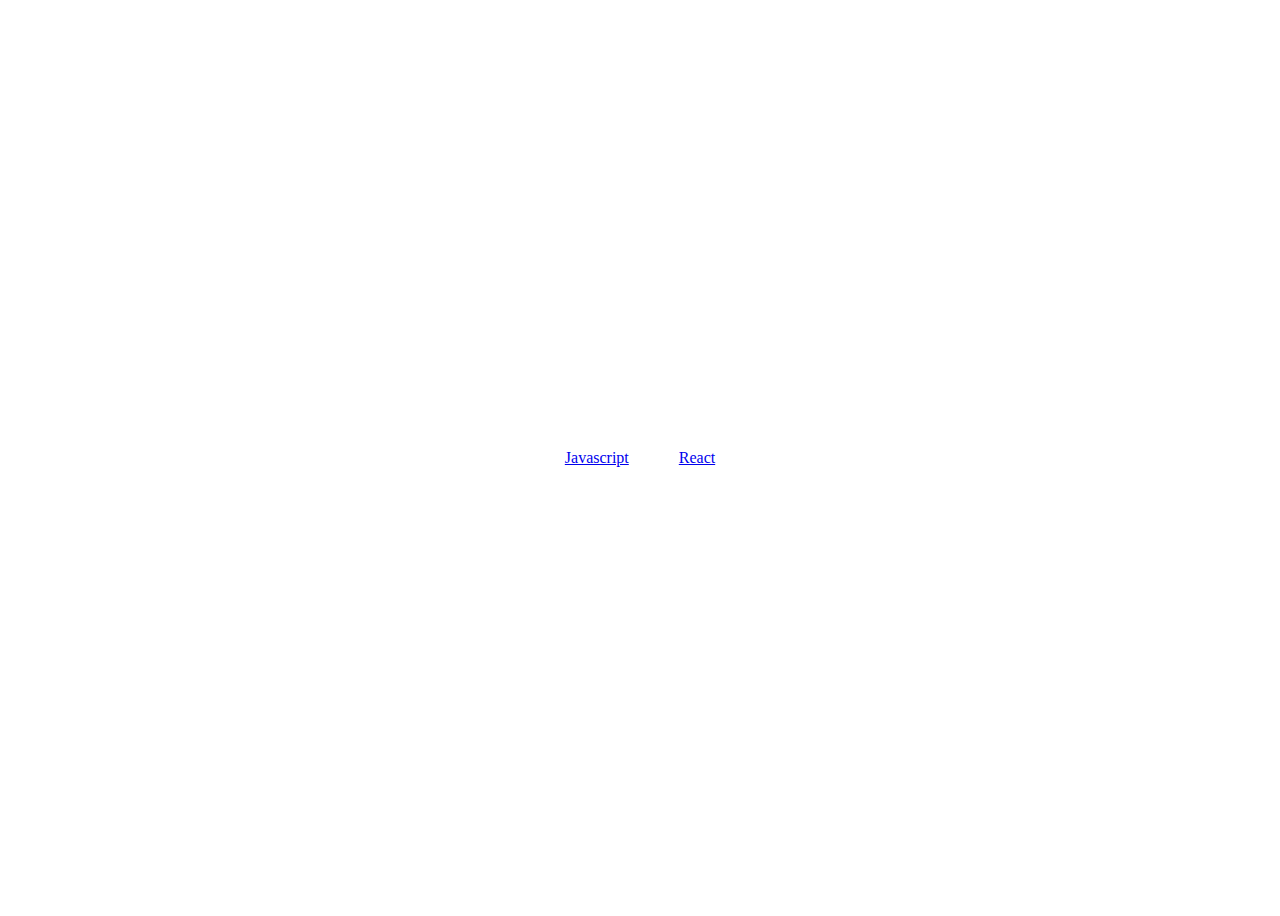
==== commit 75331312: "add react interview question page" ====
--- a/index.html
+++ b/index.html
@@ -1,2123 +1,14 @@
 <!DOCTYPE html>
 <html lang="en">
-
 <head>
     <meta charset="UTF-8">
     <meta name="viewport" content="width=device-width, initial-scale=1.0">
-    <link rel="preconnect" href="https://fonts.googleapis.com">
-<link rel="preconnect" href="https://fonts.gstatic.com" crossorigin>
-<link href="https://fonts.googleapis.com/css2?family=Hanuman:wght@400;700&family=Poppins:wght@400;500;600&display=swap" rel="stylesheet">
-<link rel="preconnect" href="https://fonts.googleapis.com">
-<link rel="preconnect" href="https://fonts.gstatic.com" crossorigin>
-<link href="https://fonts.googleapis.com/css2?family=Saira+Semi+Condensed&display=swap" rel="stylesheet">
-<link href="https://cdn.jsdelivr.net/npm/bootstrap@5.0.2/dist/css/bootstrap.min.css" rel="stylesheet" integrity="sha384-EVSTQN3/azprG1Anm3QDgpJLIm9Nao0Yz1ztcQTwFspd3yD65VohhpuuCOmLASjC" crossorigin="anonymous">
-<title>Document</title>
-    <style>
-        *{
-            font-family: 'Hanuman', serif;
-            margin: 0;
-            padding: 0;
-            box-sizing: border-box;
-
-        }
-        body{
-            width: 100%;
-            overflow-x: hidden;
-            height: 100vh;
-        }
-        h1,h2,h3,h4,h5,h6{
-            font-family: 'Poppins', sans-serif;
-        }
-        h2{
-            margin-top: 20px;
-            font-size: 30px;
-            text-align: center;
-            text-transform: capitalize;
-        }
-        h3{
-            font-size: 25px;
-            margin-top: 50px;
-        }
-        table {
-            font-family: arial, sans-serif;
-            border-collapse: collapse;
-            width: 100%;
-            
-        }
-
-        td,
-        th {
-            border: 1px solid #dddddd;
-            text-align: left;
-            padding: 8px;
-        }
-
-        tr:nth-child(even) {
-            background-color: #dddddd;
-        }
-
-      
-        pre{
-            padding:20px 10px;
-            background: black;
-            color: #fff;
-            border-radius: 5px;
-            font-family: 'Saira Semi Condensed', sans-serif;
-        }
-        .sidebar{
-            position: fixed;
-            right: 0;
-            width: 300px;
-            background: #ddeef8;
-            bottom: 60px;
-            padding: 20px;
-            height: 500px;
-            overflow-y: scroll;
-           display: none;
-        }
-        #side{
-            display: flex;
-            flex-direction: column;
-            gap: 20px;
-        }
-        #side a{
-            text-decoration: none;
-        }
-   button{
-   height: 50px;
-   width: 50px;
-   border-radius: 50%;
-   border: none;
-   background: rgb(97, 173, 231);
-   color: #fff;
-   position: fixed;
-   right: 10px;
-   bottom: 10px;
-   }
-   .show{
-    display: block;
-    transition: all 0.3s ease;
-   }
-    </style>
+    <link href="https://cdn.jsdelivr.net/npm/bootstrap@5.0.2/dist/css/bootstrap.min.css" rel="stylesheet"
+    integrity="sha384-EVSTQN3/azprG1Anm3QDgpJLIm9Nao0Yz1ztcQTwFspd3yD65VohhpuuCOmLASjC" crossorigin="anonymous">
+    <title>interview</title>
 </head>
-
-<body>
-    <button id="btn">nav</button>
-   <div class="container-fluid main">
-    <div class="sidebar">
-       
-        <div id="side"></div>
-    </div>
-   <div class="article container">
-    <div data-scroll-id="0" data-scroll-identifier="each-article-section" id="freshers">
-        <h2>JavaScript Interview Questions for Freshers</h2>
-
-        <section class="ibpage-article-header" id="different-data-types-present-in-javascript">
-            <h3>1. What are the different data types present in javascript?</h3>
-            <article class="ibpage-article">
-                <p>To know the type of a JavaScript variable, we can use the <strong>typeof </strong>operator.</p>
-                <p><strong>1. Primitive types</strong></p>
-                <p><strong>String </strong>- It represents a series of characters and is written with quotes. A string
-                    can be represented using a single or a double quote.</p>
-                <p>Example :</p>
-                <pre><code class="language-javascript hljs"><span class="hljs-keyword">var</span> str = <span class="hljs-string">"Vivek Singh Bisht"</span>; <span class="hljs-comment">//using double quotes</span>
-    <span class="hljs-keyword">var</span> str2 = <span class="hljs-string">'John Doe'</span>; <span class="hljs-comment">//using single quotes</span></code></pre>
-                <ul>
-                    <li>
-                        <strong>Number </strong>- It represents a number and can be written with or without decimals.
-                    </li>
-                </ul>
-                <p>Example :</p>
-                <pre><code class="language-javascript hljs"><span class="hljs-keyword">var</span> x = <span class="hljs-number">3</span>; <span class="hljs-comment">//without decimal</span>
-    <span class="hljs-keyword">var</span> y = <span class="hljs-number">3.6</span>; <span class="hljs-comment">//with decimal</span></code></pre>
-                <ul>
-                    <li>
-                        <strong>BigInt </strong>- This data type is used to store numbers which are above the limitation
-                        of the Number data type. It can store large integers and is represented by adding “n” to an
-                        integer literal.
-                    </li>
-                </ul>
-                <p>Example :</p>
-                <pre><code class="language-javascript hljs"><span class="hljs-keyword">var</span> bigInteger =  <span class="hljs-number">234567890123456789012345678901234567890</span>;</code></pre>
-                <ul>
-                    <li>
-                        <strong>Boolean </strong>- It represents a logical entity and can have only two values : true or
-                        false. Booleans are generally used for conditional testing.
-                    </li>
-                </ul>
-                <p>Example :</p>
-                <pre><code class="language-javascript hljs"><span class="hljs-keyword">var</span> a = <span class="hljs-number">2</span>;
-    <span class="hljs-keyword">var</span> b =  <span class="hljs-number">3</span>;
-    <span class="hljs-keyword">var</span> c =  <span class="hljs-number">2</span>;
-    (a == b) <span class="hljs-comment">// returns false</span>
-    (a == c) <span class="hljs-comment">//returns true</span></code></pre>
-                <ul>
-                    <li>
-                        <strong>Undefined </strong>- When a variable is declared but not assigned, it has the value of
-                        undefined and it’s type is also undefined.
-                    </li>
-                </ul>
-                <p>Example :</p>
-                <pre><code class="language-javascript hljs"><span class="hljs-keyword">var</span> x; <span class="hljs-comment">// value of x is undefined</span>
-    <span class="hljs-keyword">var</span> y = <span class="hljs-literal">undefined</span>; <span class="hljs-comment">// we can also set the value of a variable as undefined</span></code></pre>
-                <ul>
-                    <li>
-                        <strong>Null </strong>- It represents a non-existent or a invalid value.
-                    </li>
-                </ul>
-                <p>Example :</p>
-                <pre><code class="language-javascript hljs"><span class="hljs-keyword">var</span> z = <span class="hljs-literal">null</span>;</code></pre>
-                <ul>
-                    <li>
-                        <strong>Symbol </strong>- It is a new data type introduced in the ES6 version of javascript. It
-                        is used to store an anonymous and unique value.
-                    </li>
-                </ul>
-                <p>Example :</p>
-                <pre><code class="language-javascript hljs"><span class="hljs-keyword">var</span> symbol1 = <span class="hljs-built_in">Symbol</span>(<span class="hljs-string">'symbol'</span>);</code></pre>
-                <ul>
-                    <li>typeof <strong>of primitive types </strong>:</li>
-                </ul>
-                <pre><code class="language-javascript hljs"><span class="hljs-keyword">typeof</span> <span class="hljs-string">"John Doe"</span> <span class="hljs-comment">// Returns "string"</span>
-    <span class="hljs-keyword">typeof</span> <span class="hljs-number">3.14</span> <span class="hljs-comment">// Returns "number"</span>
-    <span class="hljs-keyword">typeof</span> <span class="hljs-literal">true</span> <span class="hljs-comment">// Returns "boolean"</span>
-    <span class="hljs-keyword">typeof</span> <span class="hljs-number">234567890123456789012345678901234567890n</span> <span class="hljs-comment">// Returns bigint</span>
-    <span class="hljs-keyword">typeof</span> <span class="hljs-literal">undefined</span> <span class="hljs-comment">// Returns "undefined"</span>
-    <span class="hljs-keyword">typeof</span> <span class="hljs-literal">null</span> <span class="hljs-comment">// Returns "object" (kind of a bug in JavaScript)</span>
-    <span class="hljs-keyword">typeof</span> <span class="hljs-built_in">Symbol</span>(<span class="hljs-string">'symbol'</span>) <span class="hljs-comment">// Returns Symbol</span></code></pre>
-                <p><strong>2. Non-primitive types</strong></p>
-                <ul>
-                    <li>Primitive data types can store only a single value. To store multiple and complex values,
-                        non-primitive data types are used.</li>
-                    <li>Object - Used to store collection of data.</li>
-                    <li>Example:</li>
-                </ul>
-                <pre><code class="language-javascript hljs"><span class="hljs-comment">// Collection of data in key-value pairs</span>
-    
-    <span class="hljs-keyword">var</span> obj1 = {
-       <span class="hljs-attr">x</span>:  <span class="hljs-number">43</span>,
-       <span class="hljs-attr">y</span>:  <span class="hljs-string">"Hello world!"</span>,
-       <span class="hljs-attr">z</span>: <span class="hljs-function"><span class="hljs-keyword">function</span>(<span class="hljs-params"></span>)</span>{
-          <span class="hljs-keyword">return</span> <span class="hljs-built_in">this</span>.x;
-       }
-    }
-          
-    <span class="hljs-comment">// Collection of data as an ordered list</span>
-         
-    <span class="hljs-keyword">var</span> array1 = [<span class="hljs-number">5</span>, <span class="hljs-string">"Hello"</span>, <span class="hljs-literal">true</span>, <span class="hljs-number">4.1</span>]; </code></pre>
-                <blockquote>
-                    <h4><strong>Note- It is important to remember that any data type that is not a primitive data type,
-                            is of Object type in javascript.</strong></h4>
-                </blockquote>
-            </article>
-            <div class="ibpage-article-problems" id="1">
-
-
-            </div>
-        </section>
-        <section class="ibpage-article-header" id="explain-hoisting">
-            <h3>2. Explain Hoisting in javascript.</h3>
-            <article class="ibpage-article">
-                <p>Hoisting is the default behaviour of javascript where all the variable and function declarations are
-                    moved on top.</p>
-                <figure class="image image_resized" style="width:50%;"><img
-                        data-src="https://d3n0h9tb65y8q.cloudfront.net/public_assets/assets/000/003/406/original/Hoisting.png?1654851517"
-                        class=""
-                        src="https://d3n0h9tb65y8q.cloudfront.net/public_assets/assets/000/003/406/original/Hoisting.png?1654851517">
-                </figure>
-                <p>This means that irrespective of where the variables and functions are declared, they are moved on top
-                    of the scope. The scope can be both local and global.<br><br><strong>Example 1:</strong></p>
-                <pre><code class="language-javascript hljs">hoistedVariable = <span class="hljs-number">3</span>;
-    <span class="hljs-built_in">console</span>.log(hoistedVariable); <span class="hljs-comment">// outputs 3 even when the variable is declared after it is initialized	</span>
-    <span class="hljs-keyword">var</span> hoistedVariable;</code></pre>
-                <p><strong>Example 2:</strong></p>
-                <pre><code class="language-javascript hljs">hoistedFunction();  <span class="hljs-comment">// Outputs " Hello world! " even when the function is declared after calling</span>
-    
-    <span class="hljs-function"><span class="hljs-keyword">function</span> <span class="hljs-title">hoistedFunction</span>(<span class="hljs-params"></span>)</span>{ 
-      <span class="hljs-built_in">console</span>.log(<span class="hljs-string">" Hello world! "</span>);
-    }&nbsp;</code></pre>
-                <p><strong>Example 3:</strong></p>
-                <pre><code class="language-javascript hljs"><span class="hljs-comment">// Hoisting takes place in the local scope as well</span>
-    <span class="hljs-function"><span class="hljs-keyword">function</span> <span class="hljs-title">doSomething</span>(<span class="hljs-params"></span>)</span>{
-      x = <span class="hljs-number">33</span>;
-      <span class="hljs-built_in">console</span>.log(x);
-      <span class="hljs-keyword">var</span> x;
-    }&nbsp;</code></pre>
-                <p>doSomething(); // Outputs 33 since the local variable “x” is hoisted inside the local scope</p>
-                <blockquote>
-                    <h4><strong>Note - Variable initializations are not hoisted, only variable declarations are
-                            hoisted:</strong></h4>
-                </blockquote>
-                <pre><code class="language-javascript hljs"><span class="hljs-keyword">var</span> x;
-    <span class="hljs-built_in">console</span>.log(x); <span class="hljs-comment">// Outputs "undefined" since the initialization of "x" is not hoisted</span>
-    x = <span class="hljs-number">23</span>;</code></pre>
-                <blockquote>
-                    <h4><strong>Note - To avoid hoisting, you can run javascript in strict mode by using “use strict” on
-                            top of the code:</strong></h4>
-                </blockquote>
-                <pre><code class="language-javascript hljs"><span class="hljs-meta">"use strict"</span>;
-    x = <span class="hljs-number">23</span>; <span class="hljs-comment">// Gives an error since 'x' is not declared</span>
-    <span class="hljs-keyword">var</span> x; </code></pre>
-            </article>
-            <div class="ibpage-article-problems" id="2">
-
-
-            </div>
-        </section>
-        <section class="ibpage-article-header" id="debugger">
-            <h3>3. Why do we use the word “debugger” in javascript?</h3>
-            <article class="ibpage-article">
-                <p>The debugger for the browser must be activated in order to debug the code. Built-in debuggers may be
-                    switched on and off, requiring the user to report faults. The remaining section of the code should
-                    stop execution before moving on to the next line while debugging.</p>
-            </article>
-            <div class="ibpage-article-problems" id="3">
-
-
-            </div>
-        </section>
-
-        <section class="ibpage-article-header" id="difference-between-and-operators">
-            <h3>4. Difference between “ == “ and “ === “ operators.</h3>
-            <article class="ibpage-article">
-                <p>Both are comparison operators. The difference between both the operators is that “==” is used to
-                    compare values whereas, “ === “ is used to compare both values and types.</p>
-                <p><strong>Example:</strong></p>
-                <pre><code class="language-javascript hljs"><span class="hljs-keyword">var</span> x = <span class="hljs-number">2</span>;
-    <span class="hljs-keyword">var</span> y = <span class="hljs-string">"2"</span>;
-    (x == y)  <span class="hljs-comment">// Returns true since the value of both x and y is the same</span>
-    (x === y) <span class="hljs-comment">// Returns false since the typeof x is "number" and typeof y is "string"</span></code></pre>
-            </article>
-            <div class="ibpage-article-problems" id="4">
-
-
-            </div>
-        </section>
-        <section class="ibpage-article-header" id="difference-between-var-and-let-keyword-in-javascript">
-            <h3>5. Difference between var and let keyword in javascript.</h3>
-            <article class="ibpage-article">
-                <p>Some differences are<strong>&nbsp;</strong></p>
-                <ol>
-                    <li>From the very beginning, the 'var' keyword was used in JavaScript programming <strong>whereas
-                            the keyword </strong>'let' was just added in 2015.</li>
-                    <li>The keyword 'Var' has a function scope. Anywhere in the function, the variable specified using
-                        var is accessible but in ‘let’ the scope of a variable declared with the 'let' keyword is
-                        limited to the block in which it is declared. Let's start with a Block Scope.</li>
-                    <li>In ECMAScript 2015, let and const are hoisted but not initialized. Referencing the variable in
-                        the block before the variable declaration results in a ReferenceError because the variable is in
-                        a "temporal dead zone" from the start of the block until the declaration is processed.</li>
-                </ol>
-            </article>
-            <div class="ibpage-article-problems" id="5">
-
-
-
-            </div>
-        </section>
-        <section class="ibpage-article-header" id="implicit-type-coercion">
-            <h3>6. Explain Implicit Type Coercion in javascript.</h3>
-            <article class="ibpage-article">
-                <p>Implicit type coercion in javascript is the automatic conversion of value from one data type to
-                    another. It takes place when the operands of an expression are of different data types.</p>
-                <ul>
-                    <li><strong>String coercion</strong></li>
-                </ul>
-                <p>String coercion takes place while using the ‘ + ‘ operator. When a number is added to a string, the
-                    number type is always converted to the string type.</p>
-                <p>Example 1:</p>
-                <pre><code class="language-javascript hljs"><span class="hljs-keyword">var</span> x = <span class="hljs-number">3</span>;
-    <span class="hljs-keyword">var</span> y = <span class="hljs-string">"3"</span>;
-    x + y <span class="hljs-comment">// Returns "33" </span></code></pre>
-                <p>Example 2:</p>
-                <pre><code class="language-javascript hljs"><span class="hljs-keyword">var</span> x = <span class="hljs-number">24</span>;
-    <span class="hljs-keyword">var</span> y = <span class="hljs-string">"Hello"</span>;
-    x + y   <span class="hljs-comment">// Returns "24Hello";&nbsp;</span></code></pre>
-                <blockquote>
-                    <h4>Note - ‘ + ‘ operator when used to add two numbers, outputs a number. The same ‘ + ‘ operator
-                        when used to add two strings, outputs the concatenated string:</h4>
-                </blockquote>
-                <pre><code class="language-javascript hljs"><span class="hljs-keyword">var</span> name = <span class="hljs-string">"Vivek"</span>;
-    <span class="hljs-keyword">var</span> surname = <span class="hljs-string">" Bisht"</span>;
-    name + surname     <span class="hljs-comment">// Returns "Vivek Bisht"&nbsp;</span></code></pre>
-                <p>Let’s understand both the examples where we have added a number to a string,</p>
-                <p>When JavaScript sees that the operands of the expression x + y are of different types ( one being a
-                    number type and the other being a string type ), it converts the number type to the string type and
-                    then performs the operation. Since after conversion, both the variables are of string type, the ‘ +
-                    ‘ operator outputs the concatenated string “33” in the first example and “24Hello” in the second
-                    example.</p>
-                <blockquote>
-                    <h4>Note - Type coercion also takes place when using the ‘ - ‘ operator, but the difference while
-                        using ‘ - ‘ operator is that, a string is converted to a number and then subtraction takes
-                        place.</h4>
-                </blockquote>
-                <pre><code class="language-javascript hljs"><span class="hljs-keyword">var</span> x = <span class="hljs-number">3</span>;
-    Var y = <span class="hljs-string">"3"</span>;
-    x - y    <span class="hljs-comment">//Returns 0 since the variable y (string type) is converted to a number type</span></code></pre>
-                <ul>
-                    <li><strong>Boolean Coercion</strong></li>
-                </ul>
-                <p>Boolean coercion takes place when using logical operators, ternary operators, if statements, and loop
-                    checks. To understand boolean coercion in if statements and operators, we need to understand truthy
-                    and falsy values.<br><br>Truthy values are those which will be converted (coerced) to
-                    <strong>true</strong>. Falsy values are those which will be converted to
-                    <strong>false</strong>.<br><br>All values except <strong>false, 0, 0n, -0, “”, null, undefined, and
-                        NaN </strong>are truthy values.</p>
-                <p><strong>If statements:</strong></p>
-                <p>Example:</p>
-                <pre><code class="language-javascript hljs"><span class="hljs-keyword">var</span> x = <span class="hljs-number">0</span>;
-    <span class="hljs-keyword">var</span> y = <span class="hljs-number">23</span>;
-            
-    <span class="hljs-keyword">if</span>(x) { <span class="hljs-built_in">console</span>.log(x) }   <span class="hljs-comment">// The code inside this block will not run since the value of x is 0(Falsy)  </span>
-            
-    <span class="hljs-keyword">if</span>(y) { <span class="hljs-built_in">console</span>.log(y) }    <span class="hljs-comment">// The code inside this block will run since the value of y is 23 (Truthy)</span></code></pre>
-                <ul>
-                    <li><strong>Logical operators:</strong></li>
-                </ul>
-                <p>Logical operators in javascript, unlike operators in other programming languages, <strong>do not
-                        return true or false. They always return one of the operands.</strong><br><br><strong>OR ( | | )
-                        operator </strong>- If the first value is truthy, then the first value is returned. Otherwise,
-                    always the second value gets returned.<br><br><strong>AND ( &amp;&amp; ) operator </strong>- If both
-                    the values are truthy, always the second value is returned. If the first value is falsy then the
-                    first value is returned or if the second value is falsy then the second value is
-                    returned.<br><br>Example:</p>
-                <pre><code class="language-javascript hljs"><span class="hljs-keyword">var</span> x = <span class="hljs-number">220</span>;
-    <span class="hljs-keyword">var</span> y = <span class="hljs-string">"Hello"</span>;
-    <span class="hljs-keyword">var</span> z = <span class="hljs-literal">undefined</span>;
-            
-    x | | y    <span class="hljs-comment">// Returns 220 since the first value is truthy</span>
-            
-    x | | z   <span class="hljs-comment">// Returns 220 since the first value is truthy</span>
-            
-    x &amp;&amp; y    <span class="hljs-comment">// Returns "Hello" since both the values are truthy</span>
-            
-    y &amp;&amp; z   <span class="hljs-comment">// Returns undefined since the second value is falsy</span>
-            
-    <span class="hljs-keyword">if</span>( x &amp;&amp; y ){ 
-      <span class="hljs-built_in">console</span>.log(<span class="hljs-string">"Code runs"</span> ); <span class="hljs-comment">// This block runs because x &amp;&amp; y returns "Hello" (Truthy)</span>
-    }   
-            
-    <span class="hljs-keyword">if</span>( x || z ){
-      <span class="hljs-built_in">console</span>.log(<span class="hljs-string">"Code runs"</span>);  <span class="hljs-comment">// This block runs because x || y returns 220(Truthy)</span>
-    }</code></pre>
-                <ul>
-                    <li><strong>Equality Coercion</strong></li>
-                </ul>
-                <p>Equality coercion takes place when using ‘ == ‘ operator. As we have stated before<br><br><strong>The
-                        ‘ == ‘ operator compares values and not types.</strong><br><br>While the above statement is a
-                    simple way to explain == operator, it’s not completely true<br><br>The reality is that while using
-                    the ‘==’ operator, coercion takes place.<br><br>The ‘==’ operator, converts both the operands to the
-                    same type and then compares them.<br><br>Example:</p>
-                <pre><code class="language-javascript hljs"><span class="hljs-keyword">var</span> a = <span class="hljs-number">12</span>;
-    <span class="hljs-keyword">var</span> b = <span class="hljs-string">"12"</span>;
-    a == b <span class="hljs-comment">// Returns true because both 'a' and 'b' are converted to the same type and then compared. Hence the operands are equal.</span></code></pre>
-                <p>Coercion does not take place when using the ‘===’ operator. Both operands are not converted to the
-                    same type in the case of ‘===’ operator.</p>
-                <p>Example:</p>
-                <pre><code class="language-javascript hljs"><span class="hljs-keyword">var</span> a = <span class="hljs-number">226</span>;
-    <span class="hljs-keyword">var</span> b = <span class="hljs-string">"226"</span>;
-    
-    a === b <span class="hljs-comment">// Returns false because coercion does not take place and the  operands are of different types. Hence they are not equal.&nbsp;</span></code></pre>
-            </article>
-            <div class="ibpage-article-problems" id="6">
-
-
-            </div>
-        </section>
-        <section class="ibpage-article-header" id="is-javascript-a-statically-typed-or-a-dynamically-typed-language">
-            <h3>7. Is javascript a statically typed or a dynamically typed language?</h3>
-            <article class="ibpage-article">
-                <p>JavaScript is a dynamically typed language. In a dynamically typed language, the type of a variable
-                    is checked during <strong>run-time </strong>in contrast to a statically typed language, where the
-                    type of a variable is checked during <strong>compile-time.</strong></p>
-                <figure class="image image_resized" style="width:50%;"><img
-                        data-src="https://d3n0h9tb65y8q.cloudfront.net/public_assets/assets/000/003/407/original/static_vs_dynamic.png?1654852333"
-                        class=""
-                        src="https://d3n0h9tb65y8q.cloudfront.net/public_assets/assets/000/003/407/original/static_vs_dynamic.png?1654852333">
-                </figure>
-                <p>Since javascript is a loosely(dynamically) typed language, variables in JS are not associated with
-                    any type. A variable can hold the value of any data type.</p>
-                <p>For example, a variable that is assigned a number type can be converted to a string type:</p>
-                <pre><code class="language-javascript hljs"><span class="hljs-keyword">var</span> a = <span class="hljs-number">23</span>;
-    <span class="hljs-keyword">var</span> a = <span class="hljs-string">"Hello World!"</span>;</code></pre>
-            </article>
-            <div class="ibpage-article-problems" id="7">
-
-
-            </div>
-        </section>
-        <section class="ibpage-article-header" id="nan-property">
-            <h3>8. What is NaN property in JavaScript?</h3>
-            <article class="ibpage-article">
-                <p>NaN property represents the <strong>“Not-a-Number” </strong>value. It indicates a value that is not a
-                    legal number.</p>
-                <p><strong>typeof </strong>of NaN will return a <strong>Number</strong>.</p>
-                <p>To check if a value is NaN, we use the <strong>isNaN() </strong>function,</p>
-                <blockquote>
-                    <h4>Note- isNaN() function converts the given value to a Number type, and then equates to NaN.</h4>
-                </blockquote>
-                <pre><code class="language-javascript hljs"><span class="hljs-built_in">isNaN</span>(<span class="hljs-string">"Hello"</span>)  <span class="hljs-comment">// Returns true</span>
-    <span class="hljs-built_in">isNaN</span>(<span class="hljs-number">345</span>)   <span class="hljs-comment">// Returns false</span>
-    <span class="hljs-built_in">isNaN</span>(<span class="hljs-string">'1'</span>)  <span class="hljs-comment">// Returns false, since '1' is converted to Number type which results in 0 ( a number) </span>
-    <span class="hljs-built_in">isNaN</span>(<span class="hljs-literal">true</span>) <span class="hljs-comment">// Returns false, since true converted to Number type results in 1 ( a number)</span>
-    <span class="hljs-built_in">isNaN</span>(<span class="hljs-literal">false</span>) <span class="hljs-comment">// Returns false</span>
-    <span class="hljs-built_in">isNaN</span>(<span class="hljs-literal">undefined</span>) <span class="hljs-comment">// Returns true</span></code></pre>
-            </article>
-            <div class="ibpage-article-problems" id="8">
-
-
-            </div>
-        </section>
-        <section class="ibpage-article-header" id="explain-passed-by-value-and-passed-by-reference">
-            <h3>9. Explain passed by value and passed by reference.</h3>
-            <article class="ibpage-article">
-                <p><strong>In JavaScript, primitive data types are passed by value and non-primitive data types are
-                        passed by reference.</strong><br><br>For understanding passed by value and passed by reference,
-                    we need to understand what happens when we create a variable and assign a value to it,</p>
-                <pre><code class="language-javascript hljs"><span class="hljs-keyword">var</span> x = <span class="hljs-number">2</span>;</code></pre>
-                <p>In the above example, we created a variable x and assigned it a value of “2”. In the background, the
-                    “=” (assign operator) allocates some space in the memory, stores the value “2” and returns the
-                    location of the allocated memory space. Therefore, the variable x in the above code points to the
-                    location of the memory space instead of pointing to the value 2 directly.</p>
-                <p>Assign operator behaves differently when dealing with primitive and non-primitive data
-                    types,<br><br><strong>Assign operator dealing with primitive types:</strong></p>
-                <figure class="image image_resized" style="width:75%;"><img
-                        data-src="https://d3n0h9tb65y8q.cloudfront.net/public_assets/assets/000/003/408/original/Assign_operator_dealing_with_primitive_types.png?1654852446"
-                        class=""
-                        src="https://d3n0h9tb65y8q.cloudfront.net/public_assets/assets/000/003/408/original/Assign_operator_dealing_with_primitive_types.png?1654852446">
-                </figure>
-                <pre><code class="language-javascript hljs"><span class="hljs-keyword">var</span> y = <span class="hljs-number">234</span>;
-    <span class="hljs-keyword">var</span> z = y;</code></pre>
-                <p>In the above example, the assign operator knows that the value assigned to y is a primitive type
-                    (number type in this case), so when the second line code executes, where the value of y is assigned
-                    to z, the assign operator takes the value of y (234) and allocates a new space in the memory and
-                    returns the address. Therefore, variable z is not pointing to the location of variable y, instead,
-                    it is pointing to a new location in the memory.</p>
-                <pre><code class="language-javascript hljs"><span class="hljs-keyword">var</span> y = #<span class="hljs-number">8454</span>; <span class="hljs-comment">// y pointing to address of the value 234</span>
-    
-    <span class="hljs-keyword">var</span> z = y; 
-         
-    <span class="hljs-keyword">var</span> z = #<span class="hljs-number">5411</span>; <span class="hljs-comment">// z pointing to a completely new address of the value 234</span>
-         
-    <span class="hljs-comment">// Changing the value of y</span>
-    y = <span class="hljs-number">23</span>;
-    <span class="hljs-built_in">console</span>.log(z);  <span class="hljs-comment">// Returns 234, since z points to a new address in the memory so changes in y will not effect z</span></code></pre>
-                <p>From the above example, we can see that primitive data types when passed to another variable, are
-                    passed by value. Instead of just assigning the same address to another variable, the value is passed
-                    and new space of memory is created.<br><br><strong>Assign operator dealing with non-primitive
-                        types:</strong></p>
-                <figure class="image image_resized" style="width:75%;"><img
-                        data-src="https://d3n0h9tb65y8q.cloudfront.net/public_assets/assets/000/003/410/original/Assign_operator_dealing_with_non-primitive_types.png?1654852531"
-                        class=""
-                        src="https://d3n0h9tb65y8q.cloudfront.net/public_assets/assets/000/003/410/original/Assign_operator_dealing_with_non-primitive_types.png?1654852531">
-                </figure>
-                <pre><code class="language-javascript hljs"><span class="hljs-keyword">var</span> obj = { <span class="hljs-attr">name</span>: <span class="hljs-string">"Vivek"</span>, <span class="hljs-attr">surname</span>: <span class="hljs-string">"Bisht"</span> };
-    <span class="hljs-keyword">var</span> obj2 = obj;</code></pre>
-                <p>In the above example, the assign operator directly passes the location of the variable obj to the
-                    variable obj2. In other words, the reference of the variable obj is passed to the variable obj2.</p>
-                <pre><code class="language-javascript hljs"><span class="hljs-keyword">var</span> obj = #<span class="hljs-number">8711</span>;  <span class="hljs-comment">// obj pointing to address of { name: "Vivek", surname: "Bisht" }</span>
-    <span class="hljs-keyword">var</span> obj2 = obj;
-        
-    <span class="hljs-keyword">var</span> obj2 = #<span class="hljs-number">8711</span>; <span class="hljs-comment">// obj2 pointing to the same address </span>
-    
-    <span class="hljs-comment">// changing the value of obj1</span>
-            
-    obj1.name = <span class="hljs-string">"Akki"</span>;
-    <span class="hljs-built_in">console</span>.log(obj2);
-            
-    <span class="hljs-comment">// Returns {name:"Akki", surname:"Bisht"} since both the variables are pointing to the same address.</span></code></pre>
-                <p>From the above example, we can see that while passing non-primitive data types, the assign operator
-                    directly passes the address (reference).<br><br>Therefore, non-primitive data types are always
-                    <strong>passed by reference.</strong></p>
-            </article>
-            <div class="ibpage-article-problems" id="9">
-
-
-            </div>
-        </section>
-        <section class="ibpage-article-header" id="immediately-invoked-function">
-            <h3>10. What is an Immediately Invoked Function in JavaScript?</h3>
-            <article class="ibpage-article">
-                <p><strong>An Immediately Invoked Function ( known as IIFE and pronounced as IIFY) is a function that
-                        runs as soon as it is defined.</strong></p>
-                <p>Syntax of IIFE :</p>
-                <pre><code class="language-javascript hljs">(<span class="hljs-function"><span class="hljs-keyword">function</span>(<span class="hljs-params"></span>)</span>{ 
-      <span class="hljs-comment">// Do something;</span>
-    })();</code></pre>
-                <p>To understand IIFE, we need to understand the two sets of parentheses that are added while creating
-                    an IIFE :<br><br>The first set of parenthesis:</p>
-                <pre><code class="language-javascript hljs">(<span class="hljs-function"><span class="hljs-keyword">function</span> (<span class="hljs-params"></span>)</span>{
-       <span class="hljs-comment">//Do something;</span>
-    })</code></pre>
-                <p>While executing javascript code, whenever the compiler sees the word “function”, it assumes that we
-                    are declaring a function in the code. Therefore, if we do not use the first set of parentheses, the
-                    compiler throws an error because it thinks we are declaring a function, and by the syntax of
-                    declaring a function, a function should always have a name.</p>
-                <pre><code class="language-javascript hljs"><span class="hljs-function"><span class="hljs-keyword">function</span>(<span class="hljs-params"></span>) </span>{
-      <span class="hljs-comment">//Do something;</span>
-    }
-    <span class="hljs-comment">// Compiler gives an error since the syntax of declaring a function is wrong in the code above.</span></code></pre>
-                <p>To remove this error, we add the first set of parenthesis that tells the compiler that the function
-                    is not a function declaration, instead, it’s a function expression.<br><br>The second set of
-                    parenthesis:</p>
-                <pre><code class="language-javascript hljs">(<span class="hljs-function"><span class="hljs-keyword">function</span> (<span class="hljs-params"></span>)</span>{
-      <span class="hljs-comment">//Do something;</span>
-    })();</code></pre>
-                <p>From the definition of an IIFE, we know that our code should run as soon as it is defined. A function
-                    runs only when it is invoked. If we do not invoke the function, the function declaration is
-                    returned:</p>
-                <pre><code class="language-javascript hljs">(<span class="hljs-function"><span class="hljs-keyword">function</span> (<span class="hljs-params"></span>)</span>{
-      <span class="hljs-comment">// Do something;</span>
-    })
-    
-    <span class="hljs-comment">// Returns the function declaration</span></code></pre>
-                <p><strong>Therefore to invoke the function, we use the second set of parenthesis.</strong></p>
-            </article>
-            <div class="ibpage-article-problems" id="10">
-
-
-            </div>
-        </section>
-        <section class="ibpage-article-header" id="script-mode-and-its-characteristics">
-            <h3>11. What do you mean by strict mode in javascript and characteristics of javascript strict-mode?</h3>
-            <article class="ibpage-article">
-                <p>In ECMAScript 5, a new feature called JavaScript Strict Mode allows you to write a code or a function
-                    in a "strict" operational environment. In most cases, this language is 'not particularly severe'
-                    when it comes to throwing errors. In 'Strict mode,' however, all forms of errors, including silent
-                    errors, will be thrown. As a result, debugging becomes a lot simpler.&nbsp; Thus programmer's
-                    chances of making an error are lowered.</p>
-                <p>Characteristics of strict mode in javascript</p>
-                <ol>
-                    <li>Duplicate arguments are not allowed by developers.</li>
-                    <li>In strict mode, you won't be able to use the JavaScript keyword as a parameter or function name.
-                    </li>
-                    <li>The 'use strict' keyword is used to define strict mode at the start of the script. Strict mode
-                        is supported by all browsers.</li>
-                    <li>Engineers will not be allowed to create global variables in 'Strict Mode.</li>
-                </ol>
-            </article>
-            <div class="ibpage-article-problems" id="11">
-
-
-            </div>
-        </section>
-        <section class="ibpage-article-header" id="explain-higher-order-functions-in-javascript">
-            <h3>12. Explain Higher Order Functions in javascript.</h3>
-            <article class="ibpage-article">
-                <p><strong>Functions that operate on other functions, either by taking them as arguments or by returning
-                        them, are called higher-order functions.</strong><br><br>Higher-order functions are a result of
-                    functions being <strong>first-class citizens </strong>in javascript.</p>
-                <p>Examples of higher-order functions:</p>
-                <pre><code class="language-javascript hljs"><span class="hljs-function"><span class="hljs-keyword">function</span> <span class="hljs-title">higherOrder</span>(<span class="hljs-params">fn</span>) </span>{
-      fn();
-    }
-       
-    higherOrder(<span class="hljs-function"><span class="hljs-keyword">function</span>(<span class="hljs-params"></span>) </span>{ <span class="hljs-built_in">console</span>.log(<span class="hljs-string">"Hello world"</span>) }); &nbsp;</code></pre>
-                <pre><code class="language-javascript hljs"><span class="hljs-function"><span class="hljs-keyword">function</span> <span class="hljs-title">higherOrder2</span>(<span class="hljs-params"></span>) </span>{
-      <span class="hljs-keyword">return</span> <span class="hljs-function"><span class="hljs-keyword">function</span>(<span class="hljs-params"></span>) </span>{
-        <span class="hljs-keyword">return</span> <span class="hljs-string">"Do something"</span>;
-      }
-    }      
-    <span class="hljs-keyword">var</span> x = higherOrder2();
-    x()   <span class="hljs-comment">// Returns "Do something"</span></code></pre>
-            </article>
-            <div class="ibpage-article-problems" id="12">
-
-
-            </div>
-        </section>
-        <section class="ibpage-article-header" id="this-keyword">
-            <h3>13. Explain “this” keyword.</h3>
-            <article class="ibpage-article">
-                <p><strong>The “this” keyword refers to the object that the function is a property
-                        of.</strong><br><br><strong>The value of the “this” keyword will always depend on the object
-                        that is invoking the function.\</strong></p>
-                <p>Confused? Let’s understand the above statements by examples:</p>
-                <pre><code class="language-javascript hljs"><span class="hljs-function"><span class="hljs-keyword">function</span> <span class="hljs-title">doSomething</span>(<span class="hljs-params"></span>) </span>{
-      <span class="hljs-built_in">console</span>.log(<span class="hljs-built_in">this</span>);
-    }
-       
-    doSomething();</code></pre>
-                <p>What do you think the output of the above code will be?</p>
-                <blockquote>
-                    <p>Note - Observe the line where we are invoking the function.</p>
-                </blockquote>
-                <p>Check the definition again:</p>
-                <blockquote>
-                    <h4><strong>The “this” keyword refers to the object that the function is a property of.</strong>
-                    </h4>
-                </blockquote>
-                <p>In the above code, the function is a property of which object?</p>
-                <p>Since the function is invoked in the global context, <strong>the function is a property of the global
-                        object.</strong></p>
-                <p>Therefore, the output of the above code will be <strong>the global object. </strong>Since we ran the
-                    above code inside the browser, the global object is <strong>the window object.</strong></p>
-                <p>Example 2:</p>
-                <pre><code class="language-javascript hljs"><span class="hljs-keyword">var</span> obj = {
-        <span class="hljs-attr">name</span>:  <span class="hljs-string">"vivek"</span>,
-        <span class="hljs-attr">getName</span>: <span class="hljs-function"><span class="hljs-keyword">function</span>(<span class="hljs-params"></span>)</span>{
-        <span class="hljs-built_in">console</span>.log(<span class="hljs-built_in">this</span>.name);
-      }
-    }
-       
-    obj.getName();</code></pre>
-                <p>In the above code, at the time of invocation, the getName function is a property of the object
-                    <strong>obj </strong>, therefore, <strong>this </strong>keyword will refer to the object
-                    <strong>obj</strong>, and hence the output will be “vivek”.</p>
-                <p>Example 3:</p>
-                <pre><code class="language-javascript hljs"> <span class="hljs-keyword">var</span> obj = {
-        <span class="hljs-attr">name</span>:  <span class="hljs-string">"vivek"</span>,
-        <span class="hljs-attr">getName</span>: <span class="hljs-function"><span class="hljs-keyword">function</span>(<span class="hljs-params"></span>)</span>{
-        <span class="hljs-built_in">console</span>.log(<span class="hljs-built_in">this</span>.name);
-      }
-         
-    }
-           
-    <span class="hljs-keyword">var</span> getName = obj.getName;
-           
-    <span class="hljs-keyword">var</span> obj2 = {<span class="hljs-attr">name</span>:<span class="hljs-string">"akshay"</span>, getName };
-    obj2.getName();</code></pre>
-                <p>Can you guess the output here?</p>
-                <p>The output will be “akshay”.</p>
-                <p>Although the getName function is declared inside the object <strong>obj</strong>, at the time of
-                    invocation, getName() is a property of <strong>obj2</strong>, therefore the “this” keyword will
-                    refer to <strong>obj2</strong>.</p>
-                <p>The silly way to understand the “<strong>this” </strong>keyword is, whenever the function is invoked,
-                    check the object before the <strong>dot</strong>. The value of <strong>this </strong>. keyword will
-                    always be the object before the <strong>dot</strong>.</p>
-                <p>If there is no object before the dot-like in example1, the value of this keyword will be the global
-                    object.</p>
-                <p>Example 4:</p>
-                <pre><code class="language-javascript hljs"><span class="hljs-keyword">var</span> obj1 = {
-        <span class="hljs-attr">address</span> : <span class="hljs-string">"Mumbai,India"</span>,
-        <span class="hljs-attr">getAddress</span>: <span class="hljs-function"><span class="hljs-keyword">function</span>(<span class="hljs-params"></span>)</span>{
-        <span class="hljs-built_in">console</span>.log(<span class="hljs-built_in">this</span>.address); 
-      }
-    }
-       
-    <span class="hljs-keyword">var</span> getAddress = obj1.getAddress;
-    <span class="hljs-keyword">var</span> obj2 = {<span class="hljs-attr">name</span>:<span class="hljs-string">"akshay"</span>};
-    obj2.getAddress();    </code></pre>
-                <p>Can you guess the output?</p>
-                <p><strong>The output will be an error.</strong></p>
-                <p>Although in the code above, this keyword refers to the object <strong>obj2</strong>, obj2 does not
-                    have the property “address”‘, hence the getAddress function throws an error.</p>
-            </article>
-            <div class="ibpage-article-problems" id="13">
-
-
-            </div>
-        </section>
-        <section class="ibpage-article-header" id="self-invoking-functions">
-            <h3>14. What do you mean by Self Invoking Functions?</h3>
-            <article class="ibpage-article">
-                <p>Without being requested, a self-invoking expression is automatically invoked (initiated). If a
-                    function expression is followed by (), it will execute automatically. A function declaration cannot
-                    be invoked by itself.</p>
-                <p>Normally, we declare a function and call it, however, anonymous functions may be used to run a
-                    function automatically when it is described and will not be called again. And there is no name for
-                    these kinds of functions.</p>
-            </article>
-            <div class="ibpage-article-problems" id="14">
-
-
-            </div>
-        </section>
-        <section class="ibpage-article-header" id="call-apply-and-bind-methods">
-            <h3>15. Explain call(), apply() and, bind() methods.</h3>
-            <article class="ibpage-article">
-                <p><strong>1. call():</strong></p>
-                <ul>
-                    <li>It’s a predefined method in javascript.</li>
-                    <li>This method invokes a method (function) by specifying the owner object.</li>
-                    <li>Example 1:</li>
-                </ul>
-                <pre><code class="language-javascript hljs"><span class="hljs-function"><span class="hljs-keyword">function</span> <span class="hljs-title">sayHello</span>(<span class="hljs-params"></span>)</span>{
-      <span class="hljs-keyword">return</span> <span class="hljs-string">"Hello "</span> + <span class="hljs-built_in">this</span>.name;
-    }
-            
-    <span class="hljs-keyword">var</span> obj = {<span class="hljs-attr">name</span>: <span class="hljs-string">"Sandy"</span>};
-            
-    sayHello.call(obj);
-            
-    <span class="hljs-comment">// Returns "Hello Sandy"	</span></code></pre>
-                <ul>
-                    <li>call() method allows an object to use the method (function) of another object.</li>
-                    <li>Example 2:</li>
-                </ul>
-                <pre><code class="language-javascript hljs"><span class="hljs-keyword">var</span> person = {
-      <span class="hljs-attr">age</span>: <span class="hljs-number">23</span>,
-      <span class="hljs-attr">getAge</span>: <span class="hljs-function"><span class="hljs-keyword">function</span>(<span class="hljs-params"></span>)</span>{
-        <span class="hljs-keyword">return</span> <span class="hljs-built_in">this</span>.age;
-      }
-    }        
-    <span class="hljs-keyword">var</span> person2 = {<span class="hljs-attr">age</span>:  <span class="hljs-number">54</span>};
-    person.getAge.call(person2);      
-    <span class="hljs-comment">// Returns 54  </span></code></pre>
-                <ul>
-                    <li>call() accepts arguments:</li>
-                </ul>
-                <pre><code class="language-javascript hljs"><span class="hljs-function"><span class="hljs-keyword">function</span> <span class="hljs-title">saySomething</span>(<span class="hljs-params">message</span>)</span>{
-      <span class="hljs-keyword">return</span> <span class="hljs-built_in">this</span>.name + <span class="hljs-string">" is "</span> + message;
-    }     
-    <span class="hljs-keyword">var</span> person4 = {<span class="hljs-attr">name</span>:  <span class="hljs-string">"John"</span>};     
-    saySomething.call(person4, <span class="hljs-string">"awesome"</span>);
-    <span class="hljs-comment">// Returns "John is awesome"    </span></code></pre>
-                <p><strong>apply()</strong><br><br>The apply method is similar to the call() method. The only difference
-                    is that,<br><br><strong>call() method takes arguments separately whereas, apply() method takes
-                        arguments as an array.</strong></p>
-                <pre><code class="language-javascript hljs"><span class="hljs-function"><span class="hljs-keyword">function</span> <span class="hljs-title">saySomething</span>(<span class="hljs-params">message</span>)</span>{
-      <span class="hljs-keyword">return</span> <span class="hljs-built_in">this</span>.name + <span class="hljs-string">" is "</span> + message;
-    }        
-    <span class="hljs-keyword">var</span> person4 = {<span class="hljs-attr">name</span>:  <span class="hljs-string">"John"</span>};
-    saySomething.apply(person4, [<span class="hljs-string">"awesome"</span>]);</code></pre>
-                <p><strong>2. bind():</strong></p>
-                <ul>
-                    <li>This method returns a new function, where the value of <strong>“this” </strong>keyword will be
-                        bound to the owner object, which is provided as a parameter.</li>
-                    <li>Example with arguments:</li>
-                </ul>
-                <pre><code class="language-javascript hljs"><span class="hljs-keyword">var</span> bikeDetails = {
-        <span class="hljs-attr">displayDetails</span>: <span class="hljs-function"><span class="hljs-keyword">function</span>(<span class="hljs-params">registrationNumber,brandName</span>)</span>{
-        <span class="hljs-keyword">return</span> <span class="hljs-built_in">this</span>.name+ <span class="hljs-string">" , "</span>+ <span class="hljs-string">"bike details: "</span>+ registrationNumber + <span class="hljs-string">" , "</span> + brandName;
-      }
-    }
-       
-    <span class="hljs-keyword">var</span> person1 = {<span class="hljs-attr">name</span>:  <span class="hljs-string">"Vivek"</span>};
-         
-    <span class="hljs-keyword">var</span> detailsOfPerson1 = bikeDetails.displayDetails.bind(person1, <span class="hljs-string">"TS0122"</span>, <span class="hljs-string">"Bullet"</span>);
-          
-    <span class="hljs-comment">// Binds the displayDetails function to the person1 object</span>
-            
-          
-    detailsOfPerson1();
-    <span class="hljs-comment">//Returns Vivek, bike details: TS0122, Bullet</span></code></pre>
-            </article>
-            <div class="ibpage-article-problems" id="15">
-
-
-            </div>
-        </section>
-        <section class="ibpage-article-header" id="difference-between-exec-and-test-methods-in-javascript">
-            <h3>16. What is the difference between exec () and test () methods in javascript?</h3>
-            <article class="ibpage-article">
-                <ul>
-                    <li>
-                        <strong>test ()</strong> and <strong>exec ()</strong> are RegExp expression methods used in
-                        javascript.&nbsp;
-                    </li>
-                    <li>We'll use <strong>exec ()</strong> to search a string for a specific pattern, and if it finds
-                        it, it'll return the pattern directly; else, it'll return an 'empty' result.</li>
-                    <li>We will use a<strong> test ()</strong> to find a string for a specific pattern. It will return
-                        the Boolean value 'true' on finding the given text otherwise, it will return 'false'.</li>
-                </ul>
-            </article>
-            <div class="ibpage-article-problems" id="16">
-
-
-            </div>
-        </section>
-        <section class="ibpage-article-header" id="currying">
-            <h3>17. What is currying in JavaScript?</h3>
-            <article class="ibpage-article">
-                <p><strong>Currying is an advanced technique to transform a function of arguments n, to n functions of
-                        one or fewer arguments.</strong></p>
-                <p>Example of a curried function:</p>
-                <pre><code class="language-javascript hljs"><span class="hljs-function"><span class="hljs-keyword">function</span> <span class="hljs-title">add</span> (<span class="hljs-params">a</span>) </span>{
-      <span class="hljs-keyword">return</span> <span class="hljs-function"><span class="hljs-keyword">function</span>(<span class="hljs-params">b</span>)</span>{
-        <span class="hljs-keyword">return</span> a + b;
-      }
-    }
-    
-    add(<span class="hljs-number">3</span>)(<span class="hljs-number">4</span>)&nbsp;</code></pre>
-                <p>For Example, if we have a function <strong>f(a,b)</strong>, then the function after currying, will be
-                    transformed to <strong>f(a)(b).</strong><br><br>By using the currying technique, we do not change
-                    the functionality of a function, we just change the way it is invoked.<br><br>Let’s see currying in
-                    action:</p>
-                <pre><code class="language-javascript hljs"><span class="hljs-function"><span class="hljs-keyword">function</span> <span class="hljs-title">multiply</span>(<span class="hljs-params">a,b</span>)</span>{
-      <span class="hljs-keyword">return</span> a*b;
-    }
-    
-    <span class="hljs-function"><span class="hljs-keyword">function</span> <span class="hljs-title">currying</span>(<span class="hljs-params">fn</span>)</span>{
-      <span class="hljs-keyword">return</span> <span class="hljs-function"><span class="hljs-keyword">function</span>(<span class="hljs-params">a</span>)</span>{
-        <span class="hljs-keyword">return</span> <span class="hljs-function"><span class="hljs-keyword">function</span>(<span class="hljs-params">b</span>)</span>{
-          <span class="hljs-keyword">return</span> fn(a,b);
-        }
-      }
-    }
-    
-    <span class="hljs-keyword">var</span> curriedMultiply = currying(multiply);
-    
-    multiply(<span class="hljs-number">4</span>, <span class="hljs-number">3</span>); <span class="hljs-comment">// Returns 12</span>
-    
-    curriedMultiply(<span class="hljs-number">4</span>)(<span class="hljs-number">3</span>); <span class="hljs-comment">// Also returns 12</span></code></pre>
-                <p>As one can see in the code above, we have transformed the function <strong>multiply(a,b) </strong>to
-                    a function <strong>curriedMultiply </strong>, which takes in one parameter at a time.</p>
-            </article>
-            <div class="ibpage-article-problems" id="17">
-
-
-            </div>
-        </section>
-        <section class="ibpage-article-header" id="advantages-of-external-javascript">
-            <h3>18. What are some advantages of using External JavaScript?</h3>
-            <article class="ibpage-article">
-                <p>External JavaScript is the JavaScript Code (script) written in a separate file with the extension.js,
-                    and then we link that file inside the &lt;head&gt; or &lt;body&gt; element of the HTML file where
-                    the code is to be placed.<strong>&nbsp;</strong></p>
-                <p>Some advantages of external javascript are</p>
-                <ol>
-                    <li>It allows web designers and developers to collaborate on HTML and javascript files.</li>
-                    <li>We can reuse the code.</li>
-                    <li>Code readability is simple in external javascript.</li>
-                </ol>
-            </article>
-            <div class="ibpage-article-problems" id="18">
-
-
-            </div>
-        </section>
-        <section class="ibpage-article-header" id="scope-and-scope-chain-in-javascript">
-            <h3>19. Explain Scope and Scope Chain in javascript.</h3>
-            <article class="ibpage-article">
-                <p>Scope in JS determines the accessibility of variables and functions at various parts of one’s
-                    code.<br><br>In general terms, the scope will let us know at a given part of code, what are
-                    variables and functions we can or cannot access.<br><br>There are three types of scopes in JS:</p>
-                <ul>
-                    <li>Global Scope</li>
-                    <li>Local or Function Scope</li>
-                    <li>Block Scope</li>
-                </ul>
-                <p><strong>Global Scope: </strong>Variables or functions declared in the global namespace have global
-                    scope, which means all the variables and functions having global scope can be accessed from anywhere
-                    inside the code.</p>
-                <pre><code class="language-javascript hljs"><span class="hljs-keyword">var</span> globalVariable = <span class="hljs-string">"Hello world"</span>;
-    
-    <span class="hljs-function"><span class="hljs-keyword">function</span> <span class="hljs-title">sendMessage</span>(<span class="hljs-params"></span>)</span>{
-      <span class="hljs-keyword">return</span> globalVariable; <span class="hljs-comment">// can access globalVariable since it's written in global space</span>
-    }
-    <span class="hljs-function"><span class="hljs-keyword">function</span> <span class="hljs-title">sendMessage2</span>(<span class="hljs-params"></span>)</span>{
-      <span class="hljs-keyword">return</span> sendMessage(); <span class="hljs-comment">// Can access sendMessage function since it's written in global space</span>
-    }
-    sendMessage2();  <span class="hljs-comment">// Returns “Hello world”</span></code></pre>
-                <p><strong>Function Scope: </strong>Any variables or functions declared inside a function have
-                    local/function scope, which means that all the variables and functions declared inside a function,
-                    can be accessed from within the function and not outside of it.</p>
-                <pre><code class="language-javascript hljs"><span class="hljs-function"><span class="hljs-keyword">function</span> <span class="hljs-title">awesomeFunction</span>(<span class="hljs-params"></span>)</span>{
-      <span class="hljs-keyword">var</span> a = <span class="hljs-number">2</span>;
-    
-      <span class="hljs-keyword">var</span> multiplyBy2 = <span class="hljs-function"><span class="hljs-keyword">function</span>(<span class="hljs-params"></span>)</span>{
-        <span class="hljs-built_in">console</span>.log(a*<span class="hljs-number">2</span>); <span class="hljs-comment">// Can access variable "a" since a and multiplyBy2 both are written inside the same function</span>
-      }
-    }
-    <span class="hljs-built_in">console</span>.log(a); <span class="hljs-comment">// Throws reference error since a is written in local scope and cannot be accessed outside</span>
-    
-    multiplyBy2(); <span class="hljs-comment">// Throws reference error since multiplyBy2 is written in local scope</span></code></pre>
-                <p><strong>Block Scope: </strong>Block scope is related to the variables declared using let and const.
-                    Variables declared with var do not have block scope. Block scope tells us that any variable declared
-                    inside a block { }, can be accessed only inside that block and cannot be accessed outside of it.</p>
-                <pre><code class="language-javascript hljs">{
-      <span class="hljs-keyword">let</span> x = <span class="hljs-number">45</span>;
-    }
-    
-    <span class="hljs-built_in">console</span>.log(x); <span class="hljs-comment">// Gives reference error since x cannot be accessed outside of the block</span>
-    
-    <span class="hljs-keyword">for</span>(<span class="hljs-keyword">let</span> i=<span class="hljs-number">0</span>; i&lt;<span class="hljs-number">2</span>; i++){
-      <span class="hljs-comment">// do something</span>
-    }
-    
-    <span class="hljs-built_in">console</span>.log(i); <span class="hljs-comment">// Gives reference error since i cannot be accessed outside of the for loop block</span></code></pre>
-                <p><strong>Scope Chain: </strong>JavaScript engine also uses Scope to find variables. Let’s understand
-                    that using an example:</p>
-                <pre><code class="language-javascript hljs"><span class="hljs-keyword">var</span> y = <span class="hljs-number">24</span>;
-    
-    <span class="hljs-function"><span class="hljs-keyword">function</span> <span class="hljs-title">favFunction</span>(<span class="hljs-params"></span>)</span>{
-      <span class="hljs-keyword">var</span> x = <span class="hljs-number">667</span>;
-      <span class="hljs-keyword">var</span> anotherFavFunction = <span class="hljs-function"><span class="hljs-keyword">function</span>(<span class="hljs-params"></span>)</span>{
-        <span class="hljs-built_in">console</span>.log(x); <span class="hljs-comment">// Does not find x inside anotherFavFunction, so looks for variable inside favFunction, outputs 667</span>
-      }
-    
-      <span class="hljs-keyword">var</span> yetAnotherFavFunction = <span class="hljs-function"><span class="hljs-keyword">function</span>(<span class="hljs-params"></span>)</span>{
-        <span class="hljs-built_in">console</span>.log(y); <span class="hljs-comment">// Does not find y inside yetAnotherFavFunction, so looks for variable inside favFunction and does not find it, so looks for variable in global scope, finds it and outputs 24</span>
-      }
-    
-      anotherFavFunction();
-      yetAnotherFavFunction();
-    }
-    favFunction();</code></pre>
-                <p><strong>As you can see in the code above, if the javascript engine does not find the variable in
-                        local scope, it tries to check for the variable in the outer scope. If the variable does not
-                        exist in the outer scope, it tries to find the variable in the global scope.</strong></p>
-                <p>If the variable is not found in the global space as well, a reference error is thrown.</p>
-            </article>
-            <div class="ibpage-article-problems" id="19">
-
-
-            </div>
-        </section>
-        <section class="ibpage-article-header" id="explain-closures">
-            <h3>20. Explain Closures in JavaScript.</h3>
-            <article class="ibpage-article">
-                <p>Closures are an ability of a function to remember the variables and functions that are declared in
-                    its outer scope.</p>
-                <pre><code class="language-javascript hljs"><span class="hljs-keyword">var</span> Person = <span class="hljs-function"><span class="hljs-keyword">function</span>(<span class="hljs-params">pName</span>)</span>{
-      <span class="hljs-keyword">var</span> name = pName;
-    
-      <span class="hljs-built_in">this</span>.getName = <span class="hljs-function"><span class="hljs-keyword">function</span>(<span class="hljs-params"></span>)</span>{
-        <span class="hljs-keyword">return</span> name;
-      }
-    }
-    
-    <span class="hljs-keyword">var</span> person = <span class="hljs-keyword">new</span> Person(<span class="hljs-string">"Neelesh"</span>);
-    <span class="hljs-built_in">console</span>.log(person.getName());</code></pre>
-                <p>Let’s understand closures by example:</p>
-                <pre><code class="language-javascript hljs"><span class="hljs-function"><span class="hljs-keyword">function</span> <span class="hljs-title">randomFunc</span>(<span class="hljs-params"></span>)</span>{
-      <span class="hljs-keyword">var</span> obj1 = {<span class="hljs-attr">name</span>:<span class="hljs-string">"Vivian"</span>, <span class="hljs-attr">age</span>:<span class="hljs-number">45</span>};
-    
-      <span class="hljs-keyword">return</span> <span class="hljs-function"><span class="hljs-keyword">function</span>(<span class="hljs-params"></span>)</span>{
-        <span class="hljs-built_in">console</span>.log(obj1.name + <span class="hljs-string">" is "</span>+ <span class="hljs-string">"awesome"</span>); <span class="hljs-comment">// Has access to obj1 even when the randomFunc function is executed</span>
-    
-      }
-    }
-    
-    <span class="hljs-keyword">var</span> initialiseClosure = randomFunc(); <span class="hljs-comment">// Returns a function</span>
-    
-    initialiseClosure(); </code></pre>
-                <p>Let’s understand the code above,<br><br>The function randomFunc() gets executed and returns a
-                    function when we assign it to a variable:</p>
-                <pre><code class="language-javascript hljs"><span class="hljs-keyword">var</span> initialiseClosure = randomFunc();</code></pre>
-                <p>The returned function is then executed when we invoke initialiseClosure:</p>
-                <pre><code class="language-javascript hljs">initialiseClosure(); </code></pre>
-                <p>The line of code above outputs “Vivian is awesome” and this is possible because of closure.</p>
-                <pre><code class="language-javascript hljs"><span class="hljs-built_in">console</span>.log(obj1.name + <span class="hljs-string">" is "</span>+ <span class="hljs-string">"awesome"</span>);</code></pre>
-                <p>When the function randomFunc() runs, it seems that the returning function is using the variable obj1
-                    inside it:</p>
-                <p>Therefore randomFunc(), instead of destroying the value of obj1 after execution, <strong>saves the
-                        value in the memory for further reference.</strong> This is the reason why the returning
-                    function is able to use the variable declared in the outer scope even after the function is already
-                    executed.<br><br><strong>This ability of a function to store a variable for further reference even
-                        after it is executed is called Closure.</strong></p>
-            </article>
-            <div class="ibpage-article-problems" id="20">
-
-
-            </div>
-        </section>
-        <section class="ibpage-article-header" id="advantages-of-javascript">
-            <h3>21. Mention some advantages of javascript.</h3>
-            <article class="ibpage-article">
-                <p>There are many advantages of javascript. Some of them are&nbsp;</p>
-                <ol>
-                    <li>Javascript is executed on the client-side as well as server-side also. There are a variety of
-                        Frontend Frameworks that you may study and utilize. However, if you want to use JavaScript on
-                        the backend, you'll need to learn NodeJS. It is currently the only JavaScript framework that may
-                        be used on the backend.</li>
-                    <li>Javascript is a simple language to learn.</li>
-                    <li>Web pages now have more functionality because of Javascript.</li>
-                    <li>To the end-user, Javascript is quite quick.</li>
-                </ol>
-            </article>
-            <div class="ibpage-article-problems" id="21">
-
-
-            </div>
-        </section>
-        <section class="ibpage-article-header" id="object-prototypes">
-            <h3>22. What are object prototypes?</h3>
-            <article class="ibpage-article">
-                <p>All javascript objects inherit properties from a prototype. For example,</p>
-                <ul>
-                    <li>Date objects inherit properties from the Date prototype</li>
-                    <li>Math objects inherit properties from the Math prototype</li>
-                    <li>Array objects inherit properties from the Array prototype.</li>
-                    <li>On top of the chain is <strong>Object.prototype. </strong>Every prototype inherits properties
-                        and methods from the Object.prototype.</li>
-                    <li>
-                        <strong>A prototype is a blueprint of an object. The prototype</strong> allows us to use
-                        properties and methods on an object even if the properties and methods do not exist on the
-                        current object.
-                    </li>
-                </ul>
-                <p>Let’s see prototypes help us use methods and properties:</p>
-                <figure class="image image_resized" style="width:75%;"><img
-                        data-src="https://d3n0h9tb65y8q.cloudfront.net/public_assets/assets/000/003/411/original/object_prototypes.png?1654853384"
-                        class="lazy-elem"></figure>
-                <pre><code class="language-javascript hljs"><span class="hljs-keyword">var</span> arr = [];
-    arr.push(<span class="hljs-number">2</span>);
-    
-    <span class="hljs-built_in">console</span>.log(arr); <span class="hljs-comment">// Outputs [2]</span></code></pre>
-                <p>In the code above, as one can see, we have not defined any property or method called push on the
-                    array “arr” but the javascript engine does not throw an error.</p>
-                <p>The reason is the use of prototypes. As we discussed before, Array objects inherit properties from
-                    the Array prototype.</p>
-                <p>The javascript engine sees that the method push does not exist on the current array object and
-                    therefore, looks for the method push inside the Array prototype and it finds the method.</p>
-                <p>Whenever the property or method is not found on the current object, the javascript engine will always
-                    try to look in its prototype and if it still does not exist, it looks inside the prototype's
-                    prototype and so on.</p>
-            </article>
-            <div class="ibpage-article-problems" id="22">
-
-
-            </div>
-        </section>
-        <section class="ibpage-article-header" id="callbacks">
-            <h3>23. What are callbacks?</h3>
-            <article class="ibpage-article">
-                <p>A callback is a function that will be executed after another function gets executed. In javascript,
-                    functions are treated as first-class citizens, they can be used as an argument of another function,
-                    can be returned by another function, and can be used as a property of an object.</p>
-                <p><strong>Functions that are used as an argument to another function are called callback functions.
-                    </strong>Example:</p>
-                <pre><code class="language-javascript hljs"><span class="hljs-function"><span class="hljs-keyword">function</span> <span class="hljs-title">divideByHalf</span>(<span class="hljs-params">sum</span>)</span>{
-      <span class="hljs-built_in">console</span>.log(<span class="hljs-built_in">Math</span>.floor(sum / <span class="hljs-number">2</span>));
-    }
-    
-    <span class="hljs-function"><span class="hljs-keyword">function</span> <span class="hljs-title">multiplyBy2</span>(<span class="hljs-params">sum</span>)</span>{
-      <span class="hljs-built_in">console</span>.log(sum * <span class="hljs-number">2</span>);
-    }
-    
-    <span class="hljs-function"><span class="hljs-keyword">function</span> <span class="hljs-title">operationOnSum</span>(<span class="hljs-params">num1,num2,operation</span>)</span>{
-      <span class="hljs-keyword">var</span> sum = num1 + num2;
-      operation(sum);
-    }
-    
-    operationOnSum(<span class="hljs-number">3</span>, <span class="hljs-number">3</span>, divideByHalf); <span class="hljs-comment">// Outputs 3</span>
-    
-    operationOnSum(<span class="hljs-number">5</span>, <span class="hljs-number">5</span>, multiplyBy2); <span class="hljs-comment">// Outputs 20</span></code></pre>
-                <ul>
-                    <li>In the code above, we are performing mathematical operations on the sum of two numbers. The
-                        operationOnSum function takes 3 arguments, the first number, the second number, and the
-                        operation that is to be performed on their sum (callback).</li>
-                    <li>Both divideByHalf and multiplyBy2 functions are used as callback functions in the code above.
-                    </li>
-                    <li>These callback functions will be executed only after the function operationOnSum is executed.
-                    </li>
-                    <li>Therefore, a callback is a function that will be executed after another function gets executed.
-                    </li>
-                </ul>
-            </article>
-            <div class="ibpage-article-problems" id="23">
-
-
-            </div>
-        </section>
-        <section class="ibpage-article-header" id="types-of-errors">
-            <h3>24. What are the types of errors in javascript?</h3>
-            <article class="ibpage-article">
-                <p>There are two types of errors in javascript.</p>
-                <ol>
-                    <li>
-                        <strong>Syntax error</strong>: Syntax errors are mistakes or spelling problems in the code that
-                        cause the program to not execute at all or to stop running halfway through. Error messages are
-                        usually supplied as well.
-                    </li>
-                    <li>
-                        <strong>Logical error</strong>: Reasoning mistakes occur when the syntax is proper but the logic
-                        or program is incorrect. The application executes without problems in this case. However, the
-                        output findings are inaccurate. These are sometimes more difficult to correct than syntax issues
-                        since these applications do not display error signals for logic faults.
-                    </li>
-                </ol>
-            </article>
-            <div class="ibpage-article-problems" id="24">
-
-
-            </div>
-        </section>
-        <section class="ibpage-article-header" id="memoization">
-            <h3>25. What is memoization?</h3>
-            <article class="ibpage-article">
-                <p>Memoization is a form of caching where the return value of a function is cached based on its
-                    parameters. If the parameter of that function is not changed, the cached version of the function is
-                    returned.<br>Let’s understand memoization, by converting a simple function to a memoized function:
-                </p>
-                <blockquote>
-                    <p>Note- Memoization is used for expensive function calls but in the following example, we are
-                        considering a simple function for understanding the concept of memoization better.</p>
-                </blockquote>
-                <p>Consider the following function:</p>
-                <pre><code class="language-javascript hljs"><span class="hljs-function"><span class="hljs-keyword">function</span> <span class="hljs-title">addTo256</span>(<span class="hljs-params">num</span>)</span>{
-      <span class="hljs-keyword">return</span> num + <span class="hljs-number">256</span>;
-    }
-    addTo256(<span class="hljs-number">20</span>); <span class="hljs-comment">// Returns 276</span>
-    addTo256(<span class="hljs-number">40</span>); <span class="hljs-comment">// Returns 296</span>
-    addTo256(<span class="hljs-number">20</span>); <span class="hljs-comment">// Returns 276</span></code></pre>
-                <p>In the code above, we have written a function that adds the parameter to 256 and returns
-                    it.<br><br>When we are calling the function addTo256 again with the same parameter (“20” in the case
-                    above), we are computing the result again for the same parameter.<br><br>Computing the result with
-                    the same parameter, again and again, is not a big deal in the above case, but imagine if the
-                    function does some heavy-duty work, then, computing the result again and again with the same
-                    parameter will lead to wastage of time.</p>
-                <p>This is where memoization comes in, by using memoization we can store(cache) the computed results
-                    based on the parameters. If the same parameter is used again while invoking the function, instead of
-                    computing the result, we directly return the stored (cached) value.</p>
-                <p>Let’s convert the above function addTo256, to a memoized function:</p>
-                <pre><code class="language-javascript hljs"><span class="hljs-function"><span class="hljs-keyword">function</span> <span class="hljs-title">memoizedAddTo256</span>(<span class="hljs-params"></span>)</span>{
-      <span class="hljs-keyword">var</span> cache = {};
-    
-      <span class="hljs-keyword">return</span> <span class="hljs-function"><span class="hljs-keyword">function</span>(<span class="hljs-params">num</span>)</span>{
-        <span class="hljs-keyword">if</span>(num <span class="hljs-keyword">in</span> cache){
-          <span class="hljs-built_in">console</span>.log(<span class="hljs-string">"cached value"</span>);
-          <span class="hljs-keyword">return</span> cache[num]
-        }
-        <span class="hljs-keyword">else</span>{
-          cache[num] = num + <span class="hljs-number">256</span>;
-          <span class="hljs-keyword">return</span> cache[num];
-        }
-      }
-    }
-    <span class="hljs-keyword">var</span> memoizedFunc = memoizedAddTo256();
-    
-    memoizedFunc(<span class="hljs-number">20</span>); <span class="hljs-comment">// Normal return</span>
-    memoizedFunc(<span class="hljs-number">20</span>); <span class="hljs-comment">// Cached return</span></code></pre>
-                <p>In the code above, if we run the memoizedFunc function with the same parameter, instead of computing
-                    the result again, it returns the cached result.</p>
-                <blockquote>
-                    <p>Note- Although using memoization saves time, it results in larger consumption of memory since we
-                        are storing all the computed results.</p>
-                </blockquote>
-            </article>
-            <div class="ibpage-article-problems" id="25">
-
-
-            </div>
-        </section>
-        <section class="ibpage-article-header" id="recursion-in-a-programming-language">
-            <h3>26. What is recursion in a programming language?</h3>
-            <article class="ibpage-article">
-                <p>Recursion is a technique to iterate over an operation by having a function call itself repeatedly
-                    until it arrives at a result.</p>
-                <pre><code class="language-plaintext hljs">function add(number) {
-      if (number &lt;= 0) {
-        return 0;
-      } else {
-        return number + add(number - 1);
-      }
-    }
-    add(3) =&gt; 3 + add(2)
-              3 + 2 + add(1)
-              3 + 2 + 1 + add(0)
-              3 + 2 + 1 + 0 = 6  </code></pre>
-                <p>Example of a recursive function:<br><br>The following function calculates the sum of all the elements
-                    in an array by using recursion:</p>
-                <pre><code class="language-plaintext hljs">function computeSum(arr){
-      if(arr.length === 1){
-        return arr[0];
-      }
-      else{
-        return arr.pop() + computeSum(arr);
-      }
-    }
-    computeSum([7, 8, 9, 99]); // Returns 123</code></pre>
-            </article>
-            <div class="ibpage-article-problems" id="26">
-
-
-
-            </div>
-        </section>
-        <section class="ibpage-article-header" id="use-of-a-constructor-function">
-            <h3>27. What is the use of a constructor function in javascript?</h3>
-            <article class="ibpage-article">
-                <p>Constructor functions are used to create objects in javascript.</p>
-                <p>When do we use constructor functions?</p>
-                <p>If we want to create multiple objects having similar properties and methods, constructor functions
-                    are used.</p>
-                <blockquote>
-                    <h4><strong>Note- The name of a constructor function should always be written in Pascal Notation:
-                            every word should start with a capital letter.</strong></h4>
-                </blockquote>
-                <p>Example:</p>
-                <pre><code class="language-javascript hljs"><span class="hljs-function"><span class="hljs-keyword">function</span> <span class="hljs-title">Person</span>(<span class="hljs-params">name,age,gender</span>)</span>{
-      <span class="hljs-built_in">this</span>.name = name;
-      <span class="hljs-built_in">this</span>.age = age;
-      <span class="hljs-built_in">this</span>.gender = gender;
-    }
-    
-    
-    <span class="hljs-keyword">var</span> person1 = <span class="hljs-keyword">new</span> Person(<span class="hljs-string">"Vivek"</span>, <span class="hljs-number">76</span>, <span class="hljs-string">"male"</span>);
-    <span class="hljs-built_in">console</span>.log(person1);
-    
-    <span class="hljs-keyword">var</span> person2 = <span class="hljs-keyword">new</span> Person(<span class="hljs-string">"Courtney"</span>, <span class="hljs-number">34</span>, <span class="hljs-string">"female"</span>);
-    <span class="hljs-built_in">console</span>.log(person2);</code></pre>
-                <p>In the code above, we have created a constructor function named Person. Whenever we want to create a
-                    new object of the type Person, We need to create it using the new keyword:</p>
-                <pre><code class="language-javascript hljs"><span class="hljs-keyword">var</span> person3 = <span class="hljs-keyword">new</span> Person(<span class="hljs-string">"Lilly"</span>, <span class="hljs-number">17</span>, <span class="hljs-string">"female"</span>);</code></pre>
-                <p>The above line of code will create a new object of the type Person. Constructor functions allow us to
-                    group similar objects.</p>
-            </article>
-            <div class="ibpage-article-problems" id="27">
-
-
-            </div>
-        </section>
-        <section class="ibpage-article-header" id="dom">
-            <h3>28. What is DOM?</h3>
-            <article class="ibpage-article">
-                <ul>
-                    <li>DOM stands for Document Object Model. &nbsp;DOM is a programming interface for HTML and XML
-                        documents.</li>
-                    <li>When the browser tries to render an HTML document, it creates an object based on the HTML
-                        document called DOM. Using this DOM, we can manipulate or change various elements inside the
-                        HTML document.</li>
-                    <li>Example of how HTML code gets converted to DOM:</li>
-                </ul>
-                <figure class="image image_resized" style="width:75%;"><img
-                        data-src="https://d3n0h9tb65y8q.cloudfront.net/public_assets/assets/000/003/412/original/DOM.png?1654853759"
-                        class="lazy-elem"></figure>
-            </article>
-            <div class="ibpage-article-problems" id="28">
-
-
-            </div>
-        </section>
-        <section class="ibpage-article-header" id="which-method-is-used-to-retrieve-a-character-from-a-certain-index">
-            <h3>29. Which method is used to retrieve a character from a certain index?</h3>
-            <article class="ibpage-article">
-                <p>The charAt() function of the JavaScript string finds a char element at the supplied index. The index
-                    number begins at 0 and continues up to n-1, Here n is the string length. The index value must be
-                    positive, higher than, or the same as the string length.</p>
-            </article>
-            <div class="ibpage-article-problems" id="29">
-
-
-            </div>
-        </section>
-        <section class="ibpage-article-header" id="bom">
-            <h3>30. What do you mean by BOM?</h3>
-            <article class="ibpage-article">
-                <p>Browser Object Model is known as BOM. It allows users to interact with the browser. A browser's
-                    initial object is a window. As a result, you may call all of the window's functions directly or by
-                    referencing the window. The document, history, screen, navigator, location, and other attributes are
-                    available in the window object.</p>
-            </article>
-            <div class="ibpage-article-problems" id="30">
-
-
-            </div>
-        </section>
-        <section class="ibpage-article-header" id="distinction-between-client-side-and-server-side-javascript">
-            <h3>31. What is the distinction between client-side and server-side JavaScript?</h3>
-            <article class="ibpage-article">
-                <p>Client-side JavaScript is made up of two parts, a fundamental language and predefined objects for
-                    performing JavaScript in a browser. JavaScript for the client is automatically included in the HTML
-                    pages. At runtime, the browser understands this script.</p>
-                <figure class="image image_resized" style="width:75%;"><img
-                        data-src="https://d3n0h9tb65y8q.cloudfront.net/public_assets/assets/000/003/413/original/client-side_and_server-side.png?1654854025"
-                        class="lazy-elem"></figure>
-                <p>Client-side JavaScript is similar to server-side JavaScript. It includes JavaScript that will execute
-                    on a server. Only after processing is the server-side JavaScript deployed.</p>
-            </article>
-            <div class="ibpage-article-problems" id="31">
-
-
-            </div>
-        </section>
-
-    </div>
-    <div data-scroll-id="1" data-scroll-identifier="each-article-section" id="experienced">
-        <h2>JavaScript Interview Questions for Experienced</h2>
-
-        <section class="ibpage-article-header" id="arrow-functions">
-            <h3>32. What are arrow functions?</h3>
-            <article class="ibpage-article">
-                <p>Arrow functions were introduced in the ES6 version of javascript. They provide us with a new and
-                    shorter syntax for declaring functions. Arrow functions can only be used as a function
-                    expression.<br><br>Let’s compare the normal function declaration and the arrow function declaration
-                    in detail:</p>
-                <pre><code class="language-javascript hljs"><span class="hljs-comment">// Traditional Function Expression</span>
-    <span class="hljs-keyword">var</span> add = <span class="hljs-function"><span class="hljs-keyword">function</span>(<span class="hljs-params">a,b</span>)</span>{
-      <span class="hljs-keyword">return</span> a + b;
-    }
-    
-    <span class="hljs-comment">// Arrow Function Expression</span>
-    <span class="hljs-keyword">var</span> arrowAdd = <span class="hljs-function">(<span class="hljs-params">a,b</span>) =&gt;</span> a + b;</code></pre>
-                <p>Arrow functions are declared without the function keyword. If there is only one returning expression
-                    then we don’t need to use the return keyword as well in an arrow function as shown in the example
-                    above. Also, for functions having just one line of code, curly braces { } can be omitted.</p>
-                <pre><code class="language-javascript hljs"><span class="hljs-comment">// Traditional function expression</span>
-    <span class="hljs-keyword">var</span> multiplyBy2 = <span class="hljs-function"><span class="hljs-keyword">function</span>(<span class="hljs-params">num</span>)</span>{
-      <span class="hljs-keyword">return</span> num * <span class="hljs-number">2</span>;
-    }
-    <span class="hljs-comment">// Arrow function expression</span>
-    <span class="hljs-keyword">var</span> arrowMultiplyBy2 = <span class="hljs-function"><span class="hljs-params">num</span> =&gt;</span> num * <span class="hljs-number">2</span>;</code></pre>
-                <p>If the function takes in only one argument, then the parenthesis () around the parameter can be
-                    omitted as shown in the code above.&nbsp;</p>
-                <pre><code class="language-javascript hljs"><span class="hljs-keyword">var</span> obj1 = {
-      <span class="hljs-attr">valueOfThis</span>: <span class="hljs-function"><span class="hljs-keyword">function</span>(<span class="hljs-params"></span>)</span>{
-        <span class="hljs-keyword">return</span> <span class="hljs-built_in">this</span>;
-      }
-    }
-    <span class="hljs-keyword">var</span> obj2 = {
-      <span class="hljs-attr">valueOfThis</span>: <span class="hljs-function">()=&gt;</span>{
-        <span class="hljs-keyword">return</span> <span class="hljs-built_in">this</span>;
-      }
-    }
-    
-    obj1.valueOfThis(); <span class="hljs-comment">// Will return the object obj1</span>
-    obj2.valueOfThis(); <span class="hljs-comment">// Will return window/global object</span></code></pre>
-                <p>The biggest difference between the traditional function expression and the arrow function is the
-                    handling of <strong>this </strong>keyword. By general definition, <strong>this </strong>keyword
-                    always refers to the object that is calling the function. As you can see in the code above,
-                    <strong>obj1.valueOfThis() </strong>returns obj1 since <strong>this </strong>keyword refers to the
-                    object calling the function.</p>
-                <p>In the arrow functions, there is no binding of <strong>this </strong>keyword. This<strong>
-                    </strong>keyword inside an arrow function does not refer to the object calling it. It rather
-                    inherits its value from the parent scope which is the window object in this case. Therefore, in the
-                    code above, <strong>obj2.valueOfThis() </strong>returns the window object.</p>
-            </article>
-            <div class="ibpage-article-problems" id="32">
-
-
-
-            </div>
-        </section>
-        <section class="ibpage-article-header" id="prototype-design-pattern">
-            <h3>33. What do mean by prototype design pattern?</h3>
-            <article class="ibpage-article">
-                <p>The Prototype Pattern produces different objects, but instead of returning uninitialized objects, it
-                    produces objects that have values replicated from a template – or sample – object. Also known as the
-                    Properties pattern, the Prototype pattern is used to create prototypes.</p>
-                <p>The introduction of business objects with parameters that match the database's default settings is a
-                    good example of where the Prototype pattern comes in handy. The default settings for a newly
-                    generated business object are stored in the prototype object.</p>
-                <p>The Prototype pattern is hardly used in traditional languages, however, it is used in the development
-                    of new objects and templates in JavaScript, which is a prototypal language.</p>
-            </article>
-            <div class="ibpage-article-problems" id="33">
-
-
-            </div>
-        </section>
-        <section class="ibpage-article-header" id="differences-between-declaring-variables-using-var-let-and-const">
-            <h3>34. Differences between declaring variables using var, let and const.</h3>
-            <article class="ibpage-article">
-                <p>Before the ES6 version of javascript, only the keyword var was used to declare variables. With the
-                    ES6 Version, keywords let and const were introduced to declare variables.</p>
-                <figure class="table">
-                    <table>
-                        <tbody>
-                            <tr>
-                                <td>keyword</td>
-                                <td>const</td>
-                                <td>let</td>
-                                <td>var</td>
-                            </tr>
-                            <tr>
-                                <td>global scope</td>
-                                <td>no</td>
-                                <td>no</td>
-                                <td>yes</td>
-                            </tr>
-                            <tr>
-                                <td>function scope</td>
-                                <td>yes</td>
-                                <td>yes</td>
-                                <td>yes</td>
-                            </tr>
-                            <tr>
-                                <td>block scope</td>
-                                <td>yes</td>
-                                <td>yes</td>
-                                <td>no</td>
-                            </tr>
-                            <tr>
-                                <td>can be reassigned</td>
-                                <td>no</td>
-                                <td>yes</td>
-                                <td>yes</td>
-                            </tr>
-                        </tbody>
-                    </table>
-                </figure>
-                <p><strong>Let’s understand the differences with examples:</strong></p>
-                <pre><code class="language-javascript hljs"><span class="hljs-keyword">var</span> variable1 = <span class="hljs-number">23</span>;
-    
-    <span class="hljs-keyword">let</span> variable2 = <span class="hljs-number">89</span>;
-    
-    <span class="hljs-function"><span class="hljs-keyword">function</span> <span class="hljs-title">catchValues</span>(<span class="hljs-params"></span>)</span>{
-      <span class="hljs-built_in">console</span>.log(variable1);
-      <span class="hljs-built_in">console</span>.log(variable2);
-    
-    <span class="hljs-comment">// Both the variables can be accessed anywhere since they are declared in the global scope</span>
-    }
-    
-    <span class="hljs-built_in">window</span>.variable1; <span class="hljs-comment">// Returns the value 23</span>
-    
-    <span class="hljs-built_in">window</span>.variable2; <span class="hljs-comment">// Returns undefined</span></code></pre>
-                <ul>
-                    <li>The variables declared with the let keyword in the global scope behave just like the variable
-                        declared with the var keyword in the global scope.</li>
-                    <li>Variables declared in the global scope with var and let keywords can be accessed from anywhere
-                        in the code.</li>
-                    <li>But, there is one difference! Variables that are declared with the var keyword in the global
-                        scope are added to the window/global object. Therefore, they can be accessed using
-                        window.variableName.<br>Whereas, the variables declared with the let keyword are not added to
-                        the global object, therefore, trying to access such variables using window.variableName results
-                        in an error.</li>
-                </ul>
-                <p><strong>var vs let in functional scope</strong></p>
-                <pre><code class="language-javascript hljs"><span class="hljs-function"><span class="hljs-keyword">function</span> <span class="hljs-title">varVsLetFunction</span>(<span class="hljs-params"></span>)</span>{
-      <span class="hljs-keyword">let</span> awesomeCar1 = <span class="hljs-string">"Audi"</span>;
-      <span class="hljs-keyword">var</span> awesomeCar2 = <span class="hljs-string">"Mercedes"</span>;
-    }
-    
-    <span class="hljs-built_in">console</span>.log(awesomeCar1); <span class="hljs-comment">// Throws an error</span>
-    <span class="hljs-built_in">console</span>.log(awesomeCar2); <span class="hljs-comment">// Throws an error</span></code></pre>
-                <p>Variables are declared in a functional/local scope using <strong>var </strong>and <strong>let
-                    </strong>keywords behave exactly the same, meaning, they cannot be accessed from outside of the
-                    scope.&nbsp;</p>
-                <pre><code class="language-javascript hljs">{
-      <span class="hljs-keyword">var</span> variable3 = [<span class="hljs-number">1</span>, <span class="hljs-number">2</span>, <span class="hljs-number">3</span>, <span class="hljs-number">4</span>];
-    }
-    
-    <span class="hljs-built_in">console</span>.log(variable3); <span class="hljs-comment">// Outputs [1,2,3,4]</span>
-    
-    {
-      <span class="hljs-keyword">let</span> variable4 = [<span class="hljs-number">6</span>, <span class="hljs-number">55</span>, -<span class="hljs-number">1</span>, <span class="hljs-number">2</span>];
-    }
-    
-    <span class="hljs-built_in">console</span>.log(variable4); <span class="hljs-comment">// Throws error</span>
-    
-    <span class="hljs-keyword">for</span>(<span class="hljs-keyword">let</span> i = <span class="hljs-number">0</span>; i &lt; <span class="hljs-number">2</span>; i++){
-      <span class="hljs-comment">//Do something</span>
-    }
-    
-    <span class="hljs-built_in">console</span>.log(i); <span class="hljs-comment">// Throws error</span>
-    
-    <span class="hljs-keyword">for</span>(<span class="hljs-keyword">var</span> j = <span class="hljs-number">0</span>; j &lt; <span class="hljs-number">2</span>; i++){
-      <span class="hljs-comment">// Do something</span>
-    }
-    
-    <span class="hljs-built_in">console</span>.log(j) <span class="hljs-comment">// Outputs 2 </span></code></pre>
-                <ul>
-                    <li>In javascript, a block means the code written inside the curly braces <strong>{}</strong>.</li>
-                    <li>Variables declared with <strong>var </strong>keyword do not have block scope. It means a
-                        variable declared in block scope <strong>{} </strong>with the <strong>var </strong>keyword is
-                        the same as declaring the variable in the global scope.</li>
-                    <li>Variables declared with <strong>let </strong>keyword inside the block scope cannot be accessed
-                        from outside of the block.</li>
-                </ul>
-                <p><strong>Const keyword</strong></p>
-                <ul>
-                    <li>Variables with the <strong>const </strong>keyword behave exactly like a variable declared with
-                        the let keyword with only one difference, <strong>any variable declared with the const keyword
-                            cannot be reassigned.</strong>
-                    </li>
-                    <li>Example:</li>
-                </ul>
-                <pre><code class="language-javascript hljs"><span class="hljs-keyword">const</span> x = {<span class="hljs-attr">name</span>:<span class="hljs-string">"Vivek"</span>};
-    
-    x = {<span class="hljs-attr">address</span>: <span class="hljs-string">"India"</span>}; <span class="hljs-comment">// Throws an error</span>
-    
-    x.name = <span class="hljs-string">"Nikhil"</span>; <span class="hljs-comment">// No error is thrown</span>
-    
-    <span class="hljs-keyword">const</span> y = <span class="hljs-number">23</span>;
-    
-    y = <span class="hljs-number">44</span>; <span class="hljs-comment">// Throws an error</span></code></pre>
-                <p>In the code above, although we can change the value of a property inside the variable declared with
-                    <strong>const </strong>keyword, we cannot completely reassign the variable itself.</p>
-            </article>
-            <div class="ibpage-article-problems" id="34">
-
-
-            </div>
-        </section>
-        <section class="ibpage-article-header" id="rest-parameter-and-spread-operator">
-            <h3>35. What is the rest parameter and spread operator?</h3>
-            <article class="ibpage-article">
-                <p>Both rest parameter and spread operator were introduced in the ES6 version of
-                    javascript.<br><br><strong>Rest parameter ( … ):</strong></p>
-                <ul>
-                    <li>It provides an improved way of handling the parameters of a function.</li>
-                    <li>Using the rest parameter syntax, we can create functions that can take a variable number of
-                        arguments.</li>
-                    <li>Any number of arguments will be converted into an array using the rest parameter.</li>
-                    <li>It also helps in extracting all or some parts of the arguments.</li>
-                    <li>Rest parameters can be used by applying three dots (...) before the parameters.</li>
-                </ul>
-                <pre><code class="language-javascript hljs"><span class="hljs-function"><span class="hljs-keyword">function</span> <span class="hljs-title">extractingArgs</span>(<span class="hljs-params">...args</span>)</span>{
-      <span class="hljs-keyword">return</span> args[<span class="hljs-number">1</span>];
-    }
-    
-    <span class="hljs-comment">// extractingArgs(8,9,1); // Returns 9</span>
-    
-    <span class="hljs-function"><span class="hljs-keyword">function</span> <span class="hljs-title">addAllArgs</span>(<span class="hljs-params">...args</span>)</span>{
-      <span class="hljs-keyword">let</span> sumOfArgs = <span class="hljs-number">0</span>;
-      <span class="hljs-keyword">let</span> i = <span class="hljs-number">0</span>;
-      <span class="hljs-keyword">while</span>(i &lt; args.length){
-        sumOfArgs += args[i];
-        i++;
-      }
-      <span class="hljs-keyword">return</span> sumOfArgs;
-    }
-    
-    addAllArgs(<span class="hljs-number">6</span>, <span class="hljs-number">5</span>, <span class="hljs-number">7</span>, <span class="hljs-number">99</span>); <span class="hljs-comment">// Returns 117</span>
-    addAllArgs(<span class="hljs-number">1</span>, <span class="hljs-number">3</span>, <span class="hljs-number">4</span>); <span class="hljs-comment">// Returns 8</span></code></pre>
-                <p><strong>**Note- Rest parameter should always be used at the last parameter of a function:</strong>
-                </p>
-                <pre><code class="language-javascript hljs"><span class="hljs-comment">// Incorrect way to use rest parameter</span>
-    <span class="hljs-function"><span class="hljs-keyword">function</span> <span class="hljs-title">randomFunc</span>(<span class="hljs-params">a,...args,c</span>)</span>{
-    <span class="hljs-comment">//Do something</span>
-    }
-    
-    <span class="hljs-comment">// Correct way to use rest parameter</span>
-    <span class="hljs-function"><span class="hljs-keyword">function</span> <span class="hljs-title">randomFunc2</span>(<span class="hljs-params">a,b,...args</span>)</span>{
-    <span class="hljs-comment">//Do something</span>
-    }</code></pre>
-                <ul>
-                    <li>
-                        <strong>Spread operator (…): </strong>Although the syntax of the spread operator is exactly the
-                        same as the rest parameter, the spread operator is used to spreading an array, and object
-                        literals. We also use spread operators where one or more arguments are expected in a function
-                        call.
-                    </li>
-                </ul>
-                <pre><code class="language-javascript hljs"><span class="hljs-function"><span class="hljs-keyword">function</span> <span class="hljs-title">addFourNumbers</span>(<span class="hljs-params">num1,num2,num3,num4</span>)</span>{
-      <span class="hljs-keyword">return</span> num1 + num2 + num3 + num4;
-    }
-    
-    <span class="hljs-keyword">let</span> fourNumbers = [<span class="hljs-number">5</span>, <span class="hljs-number">6</span>, <span class="hljs-number">7</span>, <span class="hljs-number">8</span>];
-    
-    
-    addFourNumbers(...fourNumbers);
-    <span class="hljs-comment">// Spreads [5,6,7,8] as 5,6,7,8</span>
-    
-    <span class="hljs-keyword">let</span> array1 = [<span class="hljs-number">3</span>, <span class="hljs-number">4</span>, <span class="hljs-number">5</span>, <span class="hljs-number">6</span>];
-    <span class="hljs-keyword">let</span> clonedArray1 = [...array1];
-    <span class="hljs-comment">// Spreads the array into 3,4,5,6</span>
-    <span class="hljs-built_in">console</span>.log(clonedArray1); <span class="hljs-comment">// Outputs [3,4,5,6]</span>
-    
-    
-    <span class="hljs-keyword">let</span> obj1 = {<span class="hljs-attr">x</span>:<span class="hljs-string">'Hello'</span>, <span class="hljs-attr">y</span>:<span class="hljs-string">'Bye'</span>};
-    <span class="hljs-keyword">let</span> clonedObj1 = {...obj1}; <span class="hljs-comment">// Spreads and clones obj1</span>
-    <span class="hljs-built_in">console</span>.log(obj1);
-    
-    <span class="hljs-keyword">let</span> obj2 = {<span class="hljs-attr">z</span>:<span class="hljs-string">'Yes'</span>, <span class="hljs-attr">a</span>:<span class="hljs-string">'No'</span>};
-    <span class="hljs-keyword">let</span> mergedObj = {...obj1, ...obj2}; <span class="hljs-comment">// Spreads both the objects and merges it</span>
-    <span class="hljs-built_in">console</span>.log(mergedObj);
-    <span class="hljs-comment">// Outputs {x:'Hello', y:'Bye',z:'Yes',a:'No'};</span></code></pre>
-                <blockquote>
-                    <p>***Note- Key differences between rest parameter and spread operator:</p>
-                    <ul>
-                        <li>Rest parameter is used to take a variable number of arguments and turns them into an array
-                            while the spread operator takes an array or an object and spreads it</li>
-                        <li>Rest parameter is used in function declaration whereas the spread operator is used in
-                            function calls.</li>
-                    </ul>
-                </blockquote>
-            </article>
-            <div class="ibpage-article-problems" id="35">
-
-
-            </div>
-        </section>
-        <section class="ibpage-article-header" id="different-methods-can-you-make-an-object">
-            <h3>36. In JavaScript, how many different methods can you make an object?</h3>
-            <article class="ibpage-article">
-                <p>In JavaScript, there are several ways to declare or construct an object.</p>
-                <ol>
-                    <li>Object.</li>
-                    <li>using Class.</li>
-                    <li>create Method.</li>
-                    <li>Object Literals.</li>
-                    <li>using Function.</li>
-                    <li>Object Constructor.</li>
-                </ol>
-            </article>
-            <div class="ibpage-article-problems" id="36">
-
-
-            </div>
-        </section>
-        <section class="ibpage-article-header" id="use-of-promises">
-            <h3>37. What is the use of promises in javascript?</h3>
-            <article class="ibpage-article">
-                <p><strong>Promises are used to handle asynchronous operations in javascript.</strong><br><br>Before
-                    promises, callbacks were used to handle asynchronous operations. But due to the limited
-                    functionality of callbacks, using multiple callbacks to handle asynchronous code can lead to
-                    unmanageable code.<br><br>Promise object has four states -</p>
-                <ul>
-                    <li>Pending - Initial state of promise. This state represents that the promise has neither been
-                        fulfilled nor been rejected, it is in the pending state.</li>
-                    <li>Fulfilled - This state represents that the promise has been fulfilled, meaning the async
-                        operation is completed.</li>
-                    <li>Rejected - This state represents that the promise has been rejected for some reason, meaning the
-                        async operation has failed.</li>
-                    <li>Settled - This state represents that the promise has been either rejected or fulfilled.</li>
-                </ul>
-                <p>A promise is created using the <strong>Promise </strong>constructor which takes in a callback
-                    function with two parameters, <strong>resolve </strong>and <strong>reject </strong>respectively.</p>
-                <figure class="image image_resized" style="width:50%;"><img
-                        data-src="https://d3n0h9tb65y8q.cloudfront.net/public_assets/assets/000/003/414/original/promise.png?1654854623"
-                        class="lazy-elem"></figure>
-                <p><strong>resolve </strong>is a function that will be called when the async operation has been
-                    successfully completed.<br><br><strong>reject </strong>is a function that will be called, when the
-                    async operation fails or if some error occurs.<br><br>Example of a promise:<br><br><strong>Promises
-                        are used to handle asynchronous operations like server requests, for ease of understanding, we
-                        are using an operation to calculate the sum of three elements.</strong><br><br>In the function
-                    below, we are returning a promise inside a function:</p>
-                <pre><code class="language-javascript hljs"><span class="hljs-function"><span class="hljs-keyword">function</span> <span class="hljs-title">sumOfThreeElements</span>(<span class="hljs-params">...elements</span>)</span>{
-      <span class="hljs-keyword">return</span> <span class="hljs-keyword">new</span> <span class="hljs-built_in">Promise</span>(<span class="hljs-function">(<span class="hljs-params">resolve,reject</span>)=&gt;</span>{
-        <span class="hljs-keyword">if</span>(elements.length &gt; <span class="hljs-number">3</span> ){
-          reject(<span class="hljs-string">"Only three elements or less are allowed"</span>);
-        }
-        <span class="hljs-keyword">else</span>{
-          <span class="hljs-keyword">let</span> sum = <span class="hljs-number">0</span>;
-          <span class="hljs-keyword">let</span> i = <span class="hljs-number">0</span>;
-          <span class="hljs-keyword">while</span>(i &lt; elements.length){
-            sum += elements[i];
-            i++;
-          }
-          resolve(<span class="hljs-string">"Sum has been calculated: "</span>+sum);
-        }
-      })
-    }</code></pre>
-                <p>In the code above, we are calculating the sum of three elements, if the length of the elements array
-                    is more than 3, a promise is rejected, or else the promise is resolved and the sum is returned.</p>
-                <p>We can consume any promise by attaching then() and catch() methods to the consumer.</p>
-                <figure class="image image_resized" style="width:75%;"><img
-                        data-src="https://d3n0h9tb65y8q.cloudfront.net/public_assets/assets/000/003/416/original/Image-08.png?1654857201"
-                        class="lazy-elem"></figure>
-                <p><strong>then() </strong>method is used to access the result when the promise is fulfilled.</p>
-                <p><strong>catch() </strong>method is used to access the result/error when the promise is rejected. In
-                    the code below, we are consuming the promise:</p>
-                <pre><code class="language-javascript hljs">sumOfThreeElements(<span class="hljs-number">4</span>, <span class="hljs-number">5</span>, <span class="hljs-number">6</span>)
-    .then(<span class="hljs-function"><span class="hljs-params">result</span>=&gt;</span> <span class="hljs-built_in">console</span>.log(result))
-    .catch(<span class="hljs-function"><span class="hljs-params">error</span>=&gt;</span> <span class="hljs-built_in">console</span>.log(error));
-    <span class="hljs-comment">// In the code above, the promise is fulfilled so the then() method gets executed</span>
-    
-    sumOfThreeElements(<span class="hljs-number">7</span>, <span class="hljs-number">0</span>, <span class="hljs-number">33</span>, <span class="hljs-number">41</span>)
-    .then(<span class="hljs-function"><span class="hljs-params">result</span> =&gt;</span> <span class="hljs-built_in">console</span>.log(result))
-    .catch(<span class="hljs-function"><span class="hljs-params">error</span>=&gt;</span> <span class="hljs-built_in">console</span>.log(error));
-    <span class="hljs-comment">// In the code above, the promise is rejected hence the catch() method gets executed</span></code></pre>
-            </article>
-            <div class="ibpage-article-problems" id="37">
-
-
-            </div>
-        </section>
-        <section class="ibpage-article-header" id="classes">
-            <h3>38. What are classes in javascript?</h3>
-            <article class="ibpage-article">
-                <p>Introduced in the ES6 version, classes are nothing but syntactic sugars for constructor functions.
-                    They provide a new way of declaring constructor functions in javascript. &nbsp;Below are the
-                    examples of how classes are declared and used:</p>
-                <pre><code class="language-javascript hljs"><span class="hljs-comment">// Before ES6 version, using constructor functions</span>
-    <span class="hljs-function"><span class="hljs-keyword">function</span> <span class="hljs-title">Student</span>(<span class="hljs-params">name,rollNumber,grade,section</span>)</span>{
-      <span class="hljs-built_in">this</span>.name = name;
-      <span class="hljs-built_in">this</span>.rollNumber = rollNumber;
-      <span class="hljs-built_in">this</span>.grade = grade;
-      <span class="hljs-built_in">this</span>.section = section;
-    }
-    
-    <span class="hljs-comment">// Way to add methods to a constructor function</span>
-    Student.prototype.getDetails = <span class="hljs-function"><span class="hljs-keyword">function</span>(<span class="hljs-params"></span>)</span>{
-      <span class="hljs-keyword">return</span> <span class="hljs-string">'Name: ${this.name}, Roll no: ${this.rollNumber}, Grade: ${this.grade}, Section:${this.section}'</span>;
-    }
-    
-    
-    <span class="hljs-keyword">let</span> student1 = <span class="hljs-keyword">new</span> Student(<span class="hljs-string">"Vivek"</span>, <span class="hljs-number">354</span>, <span class="hljs-string">"6th"</span>, <span class="hljs-string">"A"</span>);
-    student1.getDetails();
-    <span class="hljs-comment">// Returns Name: Vivek, Roll no:354, Grade: 6th, Section:A</span>
-    
-    <span class="hljs-comment">// ES6 version classes</span>
-    <span class="hljs-class"><span class="hljs-keyword">class</span> <span class="hljs-title">Student</span></span>{
-      <span class="hljs-function"><span class="hljs-title">constructor</span>(<span class="hljs-params">name,rollNumber,grade,section</span>)</span>{
-        <span class="hljs-built_in">this</span>.name = name;
-        <span class="hljs-built_in">this</span>.rollNumber = rollNumber;
-        <span class="hljs-built_in">this</span>.grade = grade;
-        <span class="hljs-built_in">this</span>.section = section;
-      }
-    
-      <span class="hljs-comment">// Methods can be directly added inside the class</span>
-      <span class="hljs-function"><span class="hljs-title">getDetails</span>(<span class="hljs-params"></span>)</span>{
-        <span class="hljs-keyword">return</span> <span class="hljs-string">'Name: ${this.name}, Roll no: ${this.rollNumber}, Grade:${this.grade}, Section:${this.section}'</span>;
-      }
-    }
-    
-    <span class="hljs-keyword">let</span> student2 = <span class="hljs-keyword">new</span> Student(<span class="hljs-string">"Garry"</span>, <span class="hljs-number">673</span>, <span class="hljs-string">"7th"</span>, <span class="hljs-string">"C"</span>);
-    student2.getDetails();
-    <span class="hljs-comment">// Returns Name: Garry, Roll no:673, Grade: 7th, Section:C</span></code></pre>
-                <p>Key points to remember about classes:</p>
-                <ul>
-                    <li>Unlike functions, classes are not hoisted. A class cannot be used before it is declared.</li>
-                    <li>A class can inherit properties and methods from other classes by using the extend keyword.</li>
-                    <li>All the syntaxes inside the class must follow the strict mode(‘use strict’) of javascript. An
-                        error will be thrown if the strict mode rules are not followed.</li>
-                </ul>
-            </article>
-            <div class="ibpage-article-problems" id="38">
-
-
-
-            </div>
-        </section>
-        <section class="ibpage-article-header" id="generator-functions">
-            <h3>39. What are generator functions?</h3>
-            <article class="ibpage-article">
-                <p>Introduced in the ES6 version, generator functions are a special class of
-                    functions.<br><br><strong>They can be stopped midway and then continue from where they had
-                        stopped.</strong><br><br>Generator functions are declared with the <strong>function*
-                    </strong>keyword instead of the normal <strong>function </strong>keyword:</p>
-                <pre><code class="language-javascript hljs"><span class="hljs-function"><span class="hljs-keyword">function</span>* <span class="hljs-title">genFunc</span>(<span class="hljs-params"></span>)</span>{
-      <span class="hljs-comment">// Perform operation</span>
-    }</code></pre>
-                <p>In normal functions, we use the <strong>return </strong>keyword to return a value and as soon as the
-                    return statement gets executed, the function execution stops:</p>
-                <pre><code class="language-javascript hljs"><span class="hljs-function"><span class="hljs-keyword">function</span> <span class="hljs-title">normalFunc</span>(<span class="hljs-params"></span>)</span>{
-      <span class="hljs-keyword">return</span> <span class="hljs-number">22</span>;
-      <span class="hljs-built_in">console</span>.log(<span class="hljs-number">2</span>); <span class="hljs-comment">// This line of code does not get executed</span>
-    }</code></pre>
-                <p>In the case of generator functions, when called, they do not execute the code, instead, they return a
-                    <strong>generator object</strong>. This generator object handles the execution.</p>
-                <pre><code class="language-javascript hljs"><span class="hljs-function"><span class="hljs-keyword">function</span>* <span class="hljs-title">genFunc</span>(<span class="hljs-params"></span>)</span>{
-      <span class="hljs-keyword">yield</span> <span class="hljs-number">3</span>;
-      <span class="hljs-keyword">yield</span> <span class="hljs-number">4</span>;
-    }
-    genFunc(); <span class="hljs-comment">// Returns Object [Generator] {}</span></code></pre>
-                <p>The generator object consists of a method called <strong>next()</strong>, this method when called,
-                    executes the code until the nearest <strong>yield </strong>statement, and returns the yield
-                    value.<br><br>For example, if we run the next() method on the above code:</p>
-                <pre><code class="language-javascript hljs">genFunc().next(); <span class="hljs-comment">// Returns {value: 3, done:false}</span>
-    </code></pre>
-                <p>As one can see the next method returns an object consisting of a <strong>value </strong>and
-                    <strong>done </strong>properties. &nbsp;Value property represents the yielded value. Done property
-                    tells us whether the function code is finished or not. (Returns true if finished).</p>
-                <p>Generator functions are used to return iterators. Let’s see an example where an iterator is returned:
-                </p>
-                <pre><code class="language-javascript hljs"><span class="hljs-function"><span class="hljs-keyword">function</span>* <span class="hljs-title">iteratorFunc</span>(<span class="hljs-params"></span>) </span>{
-      <span class="hljs-keyword">let</span> count = <span class="hljs-number">0</span>;
-      <span class="hljs-keyword">for</span> (<span class="hljs-keyword">let</span> i = <span class="hljs-number">0</span>; i &lt; <span class="hljs-number">2</span>; i++) {
-          count++;
-          <span class="hljs-keyword">yield</span> i;
-      }
-      <span class="hljs-keyword">return</span> count;
-    }
-    
-    <span class="hljs-keyword">let</span> iterator = iteratorFunc();
-    <span class="hljs-built_in">console</span>.log(iterator.next()); <span class="hljs-comment">// {value:0,done:false}</span>
-    <span class="hljs-built_in">console</span>.log(iterator.next()); <span class="hljs-comment">// {value:1,done:false}</span>
-    <span class="hljs-built_in">console</span>.log(iterator.next()); <span class="hljs-comment">// {value:2,done:true}</span></code></pre>
-                <p>As you can see in the code above, the last line returns <strong>done:true</strong>, since the code
-                    reaches the return statement.</p>
-            </article>
-            <div class="ibpage-article-problems" id="39">
-
-
-            </div>
-        </section>
-        <section class="ibpage-article-header" id="explain-weakset">
-            <h3>40. Explain WeakSet in javascript.</h3>
-            <article class="ibpage-article">
-                <p>In javascript, a Set is a collection of unique and ordered elements. Just like Set, WeakSet is also a
-                    collection of unique and ordered elements with some key differences:</p>
-                <ul>
-                    <li>Weakset contains only objects and no other type.</li>
-                    <li>An object inside the weakset is referenced weakly. This means, that if the object inside the
-                        weakset does not have a reference, it will be garbage collected.</li>
-                    <li>Unlike Set, WeakSet only has three methods, <strong>add() </strong>, <strong>delete()
-                        </strong>and <strong>has() </strong>.</li>
-                </ul>
-                <pre><code class="language-javascript hljs"><span class="hljs-keyword">const</span> newSet = <span class="hljs-keyword">new</span> <span class="hljs-built_in">Set</span>([<span class="hljs-number">4</span>, <span class="hljs-number">5</span>, <span class="hljs-number">6</span>, <span class="hljs-number">7</span>]);
-    <span class="hljs-built_in">console</span>.log(newSet);<span class="hljs-comment">// Outputs Set {4,5,6,7}</span>
-    
-    <span class="hljs-keyword">const</span> newSet2 = <span class="hljs-keyword">new</span> <span class="hljs-built_in">WeakSet</span>([<span class="hljs-number">3</span>, <span class="hljs-number">4</span>, <span class="hljs-number">5</span>]); <span class="hljs-comment">//Throws an error</span>
-    
-    
-    <span class="hljs-keyword">let</span> obj1 = {<span class="hljs-attr">message</span>:<span class="hljs-string">"Hello world"</span>};
-    <span class="hljs-keyword">const</span> newSet3 = <span class="hljs-keyword">new</span> <span class="hljs-built_in">WeakSet</span>([obj1]);
-    <span class="hljs-built_in">console</span>.log(newSet3.has(obj1)); <span class="hljs-comment">// true</span></code></pre>
-            </article>
-            <div class="ibpage-article-problems" id="40">
-
-
-            </div>
-        </section>
-        <section class="ibpage-article-header" id="why-do-we-use-callbacks">
-            <h3>41. Why do we use callbacks?</h3>
-            <article class="ibpage-article">
-                <p>A callback function is a method that is sent as an input to another function (now let us name this
-                    other function "thisFunction"), and it is performed inside the thisFunction after the function has
-                    completed execution.</p>
-                <p>JavaScript is a scripting language that is based on events. Instead of waiting for a reply before
-                    continuing, JavaScript will continue to run while monitoring for additional events. Callbacks are a
-                    technique of ensuring that a particular code does not run until another code has completed its
-                    execution.</p>
-            </article>
-            <div class="ibpage-article-problems" id="41">
-
-
-            </div>
-        </section>
-        <section class="ibpage-article-header" id="explain-weakmap">
-            <h3>42. Explain WeakMap in javascript.</h3>
-            <article class="ibpage-article">
-                <p>In javascript, Map is used to store key-value pairs. The key-value pairs can be of both primitive and
-                    non-primitive types. WeakMap is similar to Map with key differences:</p>
-                <ul>
-                    <li>The keys and values in weakmap should always be an object.</li>
-                    <li>If there are no references to the object, the object will be garbage collected.</li>
-                </ul>
-                <pre><code class="language-javascript hljs"><span class="hljs-keyword">const</span> map1 = <span class="hljs-keyword">new</span> <span class="hljs-built_in">Map</span>();
-    map1.set(<span class="hljs-string">'Value'</span>, <span class="hljs-number">1</span>);
-    
-    <span class="hljs-keyword">const</span> map2 = <span class="hljs-keyword">new</span> <span class="hljs-built_in">WeakMap</span>();
-    map2.set(<span class="hljs-string">'Value'</span>, <span class="hljs-number">2.3</span>); <span class="hljs-comment">// Throws an error</span>
-    
-    <span class="hljs-keyword">let</span> obj = {<span class="hljs-attr">name</span>:<span class="hljs-string">"Vivek"</span>};
-    <span class="hljs-keyword">const</span> map3 = <span class="hljs-keyword">new</span> <span class="hljs-built_in">WeakMap</span>();
-    map3.set(obj, {<span class="hljs-attr">age</span>:<span class="hljs-number">23</span>});</code></pre>
-            </article>
-            <div class="ibpage-article-problems" id="42">
-
-
-            </div>
-        </section>
-        <section class="ibpage-article-header" id="object-destructuring">
-            <h3>43. What is Object Destructuring?</h3>
-            <article class="ibpage-article">
-                <p>Object destructuring is a new way to extract elements from an object or an array.</p>
-                <ul>
-                    <li>
-                        <strong>Object destructuring: </strong>Before ES6 version:
-                    </li>
-                </ul>
-                <pre><code class="language-javascript hljs"><span class="hljs-keyword">const</span> classDetails = {
-      <span class="hljs-attr">strength</span>: <span class="hljs-number">78</span>,
-      <span class="hljs-attr">benches</span>: <span class="hljs-number">39</span>,
-      <span class="hljs-attr">blackBoard</span>:<span class="hljs-number">1</span>
-    }
-    
-    <span class="hljs-keyword">const</span> classStrength = classDetails.strength;
-    <span class="hljs-keyword">const</span> classBenches = classDetails.benches;
-    <span class="hljs-keyword">const</span> classBlackBoard = classDetails.blackBoard;</code></pre>
-                <p>The same example using object destructuring:</p>
-                <pre><code class="language-javascript hljs"><span class="hljs-keyword">const</span> classDetails = {
-      <span class="hljs-attr">strength</span>: <span class="hljs-number">78</span>,
-      <span class="hljs-attr">benches</span>: <span class="hljs-number">39</span>,
-      <span class="hljs-attr">blackBoard</span>:<span class="hljs-number">1</span>
-    }
-    
-    <span class="hljs-keyword">const</span> {<span class="hljs-attr">strength</span>:classStrength, <span class="hljs-attr">benches</span>:classBenches,<span class="hljs-attr">blackBoard</span>:classBlackBoard} = classDetails;
-    
-    <span class="hljs-built_in">console</span>.log(classStrength); <span class="hljs-comment">// Outputs 78</span>
-    <span class="hljs-built_in">console</span>.log(classBenches); <span class="hljs-comment">// Outputs 39</span>
-    <span class="hljs-built_in">console</span>.log(classBlackBoard); <span class="hljs-comment">// Outputs 1</span></code></pre>
-                <p>As one can see, using object destructuring we have extracted all the elements inside an object in one
-                    line of code. If we want our new variable to have the same name as the property of an object we can
-                    remove the colon:</p>
-                <pre><code class="language-javascript hljs"><span class="hljs-keyword">const</span> {<span class="hljs-attr">strength</span>:strength} = classDetails;
-    <span class="hljs-comment">// The above line of code can be written as:</span>
-    <span class="hljs-keyword">const</span> {strength} = classDetails;</code></pre>
-                <ul>
-                    <li>
-                        <strong>Array destructuring: </strong>Before ES6 version:
-                    </li>
-                </ul>
-                <pre><code class="language-javascript hljs"><span class="hljs-keyword">const</span> arr = [<span class="hljs-number">1</span>, <span class="hljs-number">2</span>, <span class="hljs-number">3</span>, <span class="hljs-number">4</span>];
-    <span class="hljs-keyword">const</span> first = arr[<span class="hljs-number">0</span>];
-    <span class="hljs-keyword">const</span> second = arr[<span class="hljs-number">1</span>];
-    <span class="hljs-keyword">const</span> third = arr[<span class="hljs-number">2</span>];
-    <span class="hljs-keyword">const</span> fourth = arr[<span class="hljs-number">3</span>];</code></pre>
-                <p>The same example using object destructuring:</p>
-                <pre><code class="language-javascript hljs"><span class="hljs-keyword">const</span> arr = [<span class="hljs-number">1</span>, <span class="hljs-number">2</span>, <span class="hljs-number">3</span>, <span class="hljs-number">4</span>];
-    <span class="hljs-keyword">const</span> [first,second,third,fourth] = arr;
-    <span class="hljs-built_in">console</span>.log(first); <span class="hljs-comment">// Outputs 1</span>
-    <span class="hljs-built_in">console</span>.log(second); <span class="hljs-comment">// Outputs 2</span>
-    <span class="hljs-built_in">console</span>.log(third); <span class="hljs-comment">// Outputs 3</span>
-    <span class="hljs-built_in">console</span>.log(fourth); <span class="hljs-comment">// Outputs 4</span></code></pre>
-            </article>
-            <div class="ibpage-article-problems" id="43">
-
-
-            </div>
-        </section>
-        <section class="ibpage-article-header" id="difference-between-prototypal-and-classical-inheritance">
-            <h3>44. Difference between prototypal and classical inheritance</h3>
-            <article class="ibpage-article">
-                <p>Programers build objects, which are representations of real-time entities, in traditional OO
-                    programming. Classes and objects are the two sorts of abstractions. A class is a generalization of
-                    an object, whereas an object is an abstraction of an actual thing. A Vehicle, for example, is a
-                    specialization of a Car. As a result, automobiles (class) are descended from vehicles (object).</p>
-                <p>Classical inheritance differs from prototypal inheritance in that classical inheritance is confined
-                    to classes that inherit from those remaining classes, but prototypal inheritance allows any object
-                    to be cloned via an object linking method. Despite going into too many specifics, a prototype
-                    essentially serves as a template for those other objects, whether they extend the parent object or
-                    not.</p>
-            </article>
-            <div class="ibpage-article-problems" id="44">
-
-
-            </div>
-        </section>
-        <section class="ibpage-article-header" id="temporal-dead-zone">
-            <h3>45. What is a Temporal Dead Zone?</h3>
-            <article class="ibpage-article">
-                <p>Temporal Dead Zone is a behaviour that occurs with variables declared using <strong>let </strong>and
-                    <strong>const </strong>keywords. It is a behaviour where we try to access a variable before it is
-                    initialized. Examples of temporal dead zone:</p>
-                <pre><code class="language-javascript hljs">x = <span class="hljs-number">23</span>; <span class="hljs-comment">// Gives reference error</span>
-    
-    <span class="hljs-keyword">let</span> x;
-    
-    <span class="hljs-function"><span class="hljs-keyword">function</span> <span class="hljs-title">anotherRandomFunc</span>(<span class="hljs-params"></span>)</span>{
-      message = <span class="hljs-string">"Hello"</span>; <span class="hljs-comment">// Throws a reference error</span>
-    
-      <span class="hljs-keyword">let</span> message;
-    }
-    anotherRandomFunc();</code></pre>
-                <p>In the code above, both in the global scope and functional scope, we are trying to access variables
-                    that have not been declared yet. This is called the <strong>Temporal Dead Zone</strong>.</p>
-            </article>
-            <div class="ibpage-article-problems" id="45">
-
-
-            </div>
-        </section>
-        <section class="ibpage-article-header" id="javascript-design-patterns">
-            <h3>46. What do you mean by JavaScript Design Patterns?</h3>
-            <article class="ibpage-article">
-                <p>JavaScript design patterns are repeatable approaches for errors that arise sometimes when building
-                    JavaScript browser applications. They truly assist us in making our code more stable.</p>
-                <p>They are divided mainly into 3 categories&nbsp;</p>
-                <ol>
-                    <li>Creational Design Pattern</li>
-                    <li>Structural Design Pattern</li>
-                    <li>Behavioral Design Pattern.</li>
-                </ol>
-                <ul>
-                    <li>
-                        <strong>Creational Design Pattern: </strong>The object generation mechanism is addressed by the
-                        JavaScript Creational Design Pattern. They aim to make items that are appropriate for a certain
-                        scenario.
-                    </li>
-                    <li>
-                        <strong>Structural Design Pattern: </strong>The JavaScript Structural Design Pattern explains
-                        how the classes and objects we've generated so far can be combined to construct bigger
-                        frameworks. This pattern makes it easier to create relationships between items by defining a
-                        straightforward way to do so.
-                    </li>
-                    <li>
-                        <strong>Behavioral Design Pattern: </strong>This design pattern highlights typical patterns of
-                        communication between objects in JavaScript. As a result, the communication may be carried out
-                        with greater freedom.
-                    </li>
-                </ul>
-            </article>
-            <div class="ibpage-article-problems" id="46">
-
-
-            </div>
-        </section>
-        <section class="ibpage-article-header" id="is-javascript-a-pass-by-reference-or-pass-by-value-language">
-            <h3>47. Is JavaScript a pass-by-reference or pass-by-value language?</h3>
-            <article class="ibpage-article">
-                <p>The variable's data is always a reference for objects, hence it's always pass by value. As a result,
-                    if you supply an object and alter its members inside the method, the changes continue outside of it.
-                    It appears to be pass by reference in this case. However, if you modify the values of the object
-                    variable, the change will not last, demonstrating that it is indeed passed by value.</p>
-            </article>
-            <div class="ibpage-article-problems" id="47">
-
-
-            </div>
-        </section>
-        <section class="ibpage-article-header" id="asynch-await-vs-generators-usage-to-acheive-the-same-functionality">
-            <h3>48. Difference between Async/Await and Generators usage to achieve the same functionality.</h3>
-            <article class="ibpage-article">
-                <ul>
-                    <li>Generator functions are run by their generator yield by yield which means one output at a time,
-                        whereas Async-await functions are executed sequentially one after another.</li>
-                    <li>Async/await provides a certain use case for Generators easier to execute.</li>
-                    <li>The output result of the Generator function is always value: X, done: Boolean, but the return
-                        value of the Async function is always an assurance or throws an error.</li>
-                </ul>
-            </article>
-            <div class="ibpage-article-problems" id="48">
-
-
-            </div>
-        </section>
-        <section class="ibpage-article-header" id="primitive-data-types">
-            <h3>49. What are the primitive data types in JavaScript?</h3>
-            <article class="ibpage-article">
-                <p>A primitive is a data type that isn't composed of other data types. It's only capable of displaying
-                    one value at a time. By definition, every primitive is a built-in data type (the compiler must be
-                    knowledgeable of them) nevertheless, not all built-in datasets are primitives. In JavaScript, there
-                    are 5 different forms of basic data. The following values are available:</p>
-                <ol>
-                    <li>Boolean</li>
-                    <li>Undefined</li>
-                    <li>Null</li>
-                    <li>Number</li>
-                    <li>String</li>
-                </ol>
-            </article>
-            <div class="ibpage-article-problems" id="49">
-
-
-            </div>
-        </section>
-        <section class="ibpage-article-header" id="role-of-deferred-scripts-in-javascript">
-            <h3>50. What is the role of deferred scripts in JavaScript?</h3>
-            <article class="ibpage-article">
-                <p>The processing of HTML code while the page loads are disabled by nature till the script hasn't
-                    halted. Your page will be affected if your network is a bit slow, or if the script is very hefty.
-                    When you use Deferred, the script waits for the HTML parser to finish before executing it. This
-                    reduces the time it takes for web pages to load, allowing them to appear more quickly.</p>
-            </article>
-            <div class="ibpage-article-problems" id="50">
-
-
-            </div>
-        </section>
-        <section class="ibpage-article-header" id="what-has-to-be-done-in-order-to-put-lexical-scoping-in-javascript">
-            <h3>51. What has to be done in order to put Lexical Scoping into practice?</h3>
-            <article class="ibpage-article">
-                <p>To support lexical scoping, a JavaScript function object's internal state must include not just the
-                    function's code but also a reference to the current scope chain.</p>
-            </article>
-            <div class="ibpage-article-problems" id="51">
-
-
-            </div>
-        </section>
-        <section class="ibpage-article-header" id="purpose-of-the-following-javascript-code">
-            <h3>52. What is the purpose of the following JavaScript code?</h3>
-            <article class="ibpage-article">
-                <pre><code class="language-javascript hljs"><span class="hljs-keyword">var</span> scope = <span class="hljs-string">"global scope"</span>;
-    <span class="hljs-function"><span class="hljs-keyword">function</span> <span class="hljs-title">check</span>(<span class="hljs-params"></span>) 
-    </span>{
-        <span class="hljs-keyword">var</span> scope = <span class="hljs-string">"local scope"</span>; 
-        <span class="hljs-function"><span class="hljs-keyword">function</span> <span class="hljs-title">f</span>(<span class="hljs-params"></span>) 
-        </span>{ 
-             <span class="hljs-keyword">return</span> scope; 
-        }
-        <span class="hljs-keyword">return</span> f;
-    }</code></pre>
-                <p>Every executing function, code block, and script as a whole in JavaScript has a related object known
-                    as the Lexical Environment. The preceding code line returns the value in scope.</p>
-            </article>
-            <div class="ibpage-article-problems" id="52">
-
-
-            </div>
-        </section>
-
-    </div>
-   </div>
-   </div>
-    <script>
-        Array.from(document.getElementsByTagName("img")).forEach((elem) => elem.style.display = "none")
-       let sidenav = ''
-       Array.from(document.getElementsByTagName("h3")).forEach((elem,i)=>elem.setAttribute("id",i))
-        Array.from(document.getElementsByTagName("h3")).forEach((elem,i)=>sidenav+=`<a href="#${i}">${elem.innerText}</a>`)
-        document.getElementById("side").innerHTML = sidenav
-        document.getElementById("btn").addEventListener("click",()=>{
-            document.getElementsByClassName("sidebar")[0].classList.toggle("show")
-        })
-    </script>
+<body style="display: flex;justify-content: center;align-items: center;height: 100vh; gap: 50px;">
+    <a href="javascript.html" class="btn btn-primary">Javascript</a>
+    <a href="react.html" class="btn btn-success">React</a>
 </body>
-
 </html>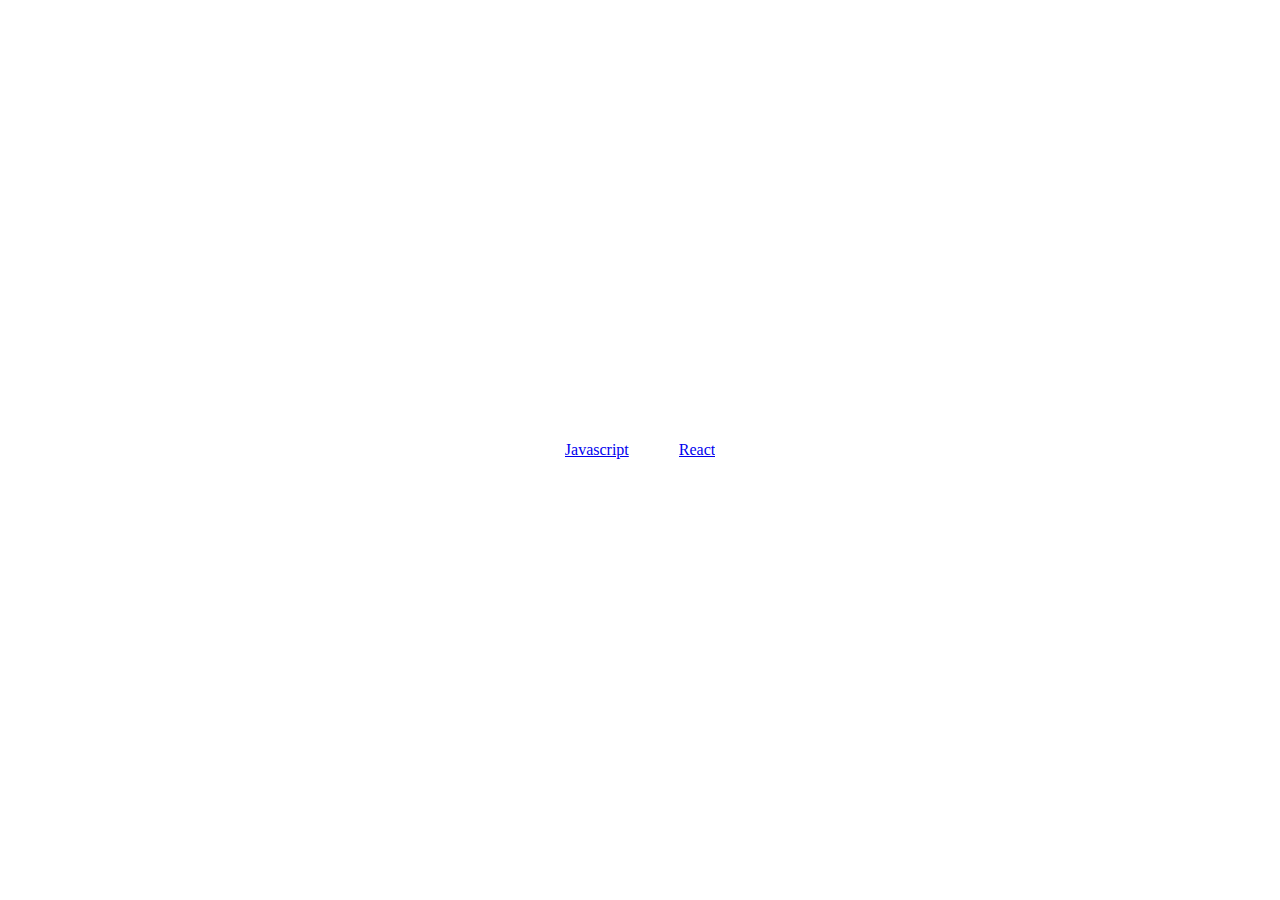
==== commit 9c8e659c: "fir responsibility" ====
--- a/index.html
+++ b/index.html
@@ -3,8 +3,10 @@
 <head>
     <meta charset="UTF-8">
     <meta name="viewport" content="width=device-width, initial-scale=1.0">
+    <link href="https://fonts.googleapis.com/css2?family=Saira+Semi+Condensed&display=swap" rel="stylesheet">
     <link href="https://cdn.jsdelivr.net/npm/bootstrap@5.0.2/dist/css/bootstrap.min.css" rel="stylesheet"
-    integrity="sha384-EVSTQN3/azprG1Anm3QDgpJLIm9Nao0Yz1ztcQTwFspd3yD65VohhpuuCOmLASjC" crossorigin="anonymous">
+        integrity="sha384-EVSTQN3/azprG1Anm3QDgpJLIm9Nao0Yz1ztcQTwFspd3yD65VohhpuuCOmLASjC" crossorigin="anonymous">
+        <link rel="stylesheet" href="style.css">
     <title>interview</title>
 </head>
 <body style="display: flex;justify-content: center;align-items: center;height: 100vh; gap: 50px;">
--- a/style.css
+++ b/style.css
@@ -0,0 +1,103 @@
+* {
+    font-family: 'Hanuman', serif;
+    margin: 0;
+    padding: 0;
+    box-sizing: border-box;
+    overflow-x: hidden;
+
+}
+
+body {
+   max-width: 100%;
+    overflow-x: hidden;
+}
+
+h1,
+h2,
+h3,
+h4,
+h5,
+h6 {
+    font-family: 'Poppins', sans-serif;
+}
+
+h2 {
+    margin-top: 20px;
+    font-size: 30px;
+    text-align: center;
+    text-transform: capitalize;
+}
+
+h3 {
+    font-size: 25px;
+    margin-top: 50px;
+}
+
+table {
+    font-family: arial, sans-serif;
+    border-collapse: collapse;
+    width: 100%;
+
+}
+
+td,
+th {
+    border: 1px solid #dddddd;
+    text-align: left;
+    padding: 8px;
+}
+
+tr:nth-child(even) {
+    background-color: #dddddd;
+}
+
+
+pre {
+    padding: 20px 10px;
+    background: black;
+    color: #fff;
+    border-radius: 5px;
+    font-family: 'Saira Semi Condensed', sans-serif;
+}
+
+.sidebar {
+    position: fixed;
+    right: 0;
+    width: 300px;
+    background: #ddeef8;
+    bottom: 60px;
+    padding: 20px;
+    height: 500px;
+    overflow-y: scroll;
+    display: none;
+}
+
+#side {
+    display: flex;
+    flex-direction: column;
+    gap: 20px;
+}
+
+#side a {
+    text-decoration: none;
+}
+
+button {
+    height: 50px;
+    width: 50px;
+    border-radius: 50%;
+    border: none;
+    background: rgb(97, 173, 231);
+    color: #fff;
+    position: fixed;
+    right: 10px;
+    bottom: 10px;
+}
+
+.show {
+    display: block;
+    transition: all 0.3s ease;
+}
+li{
+    list-style: square;
+}